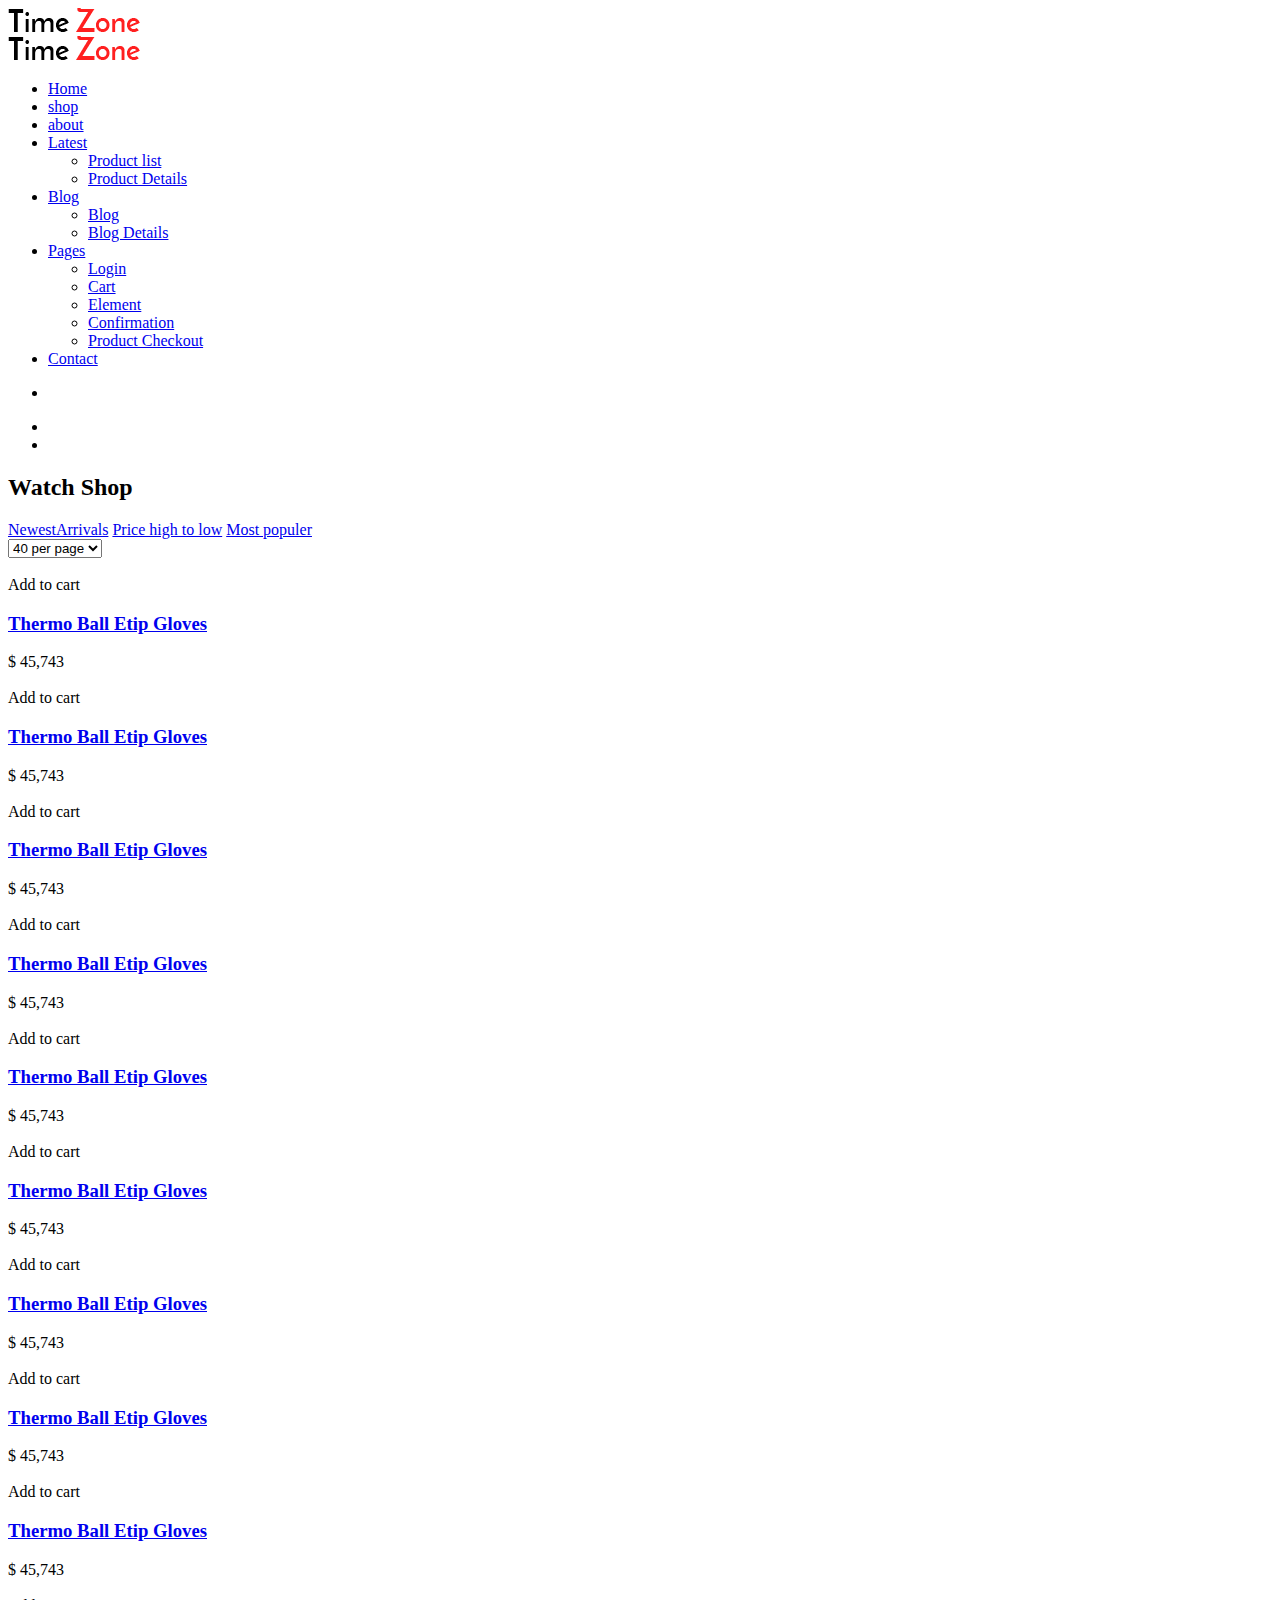
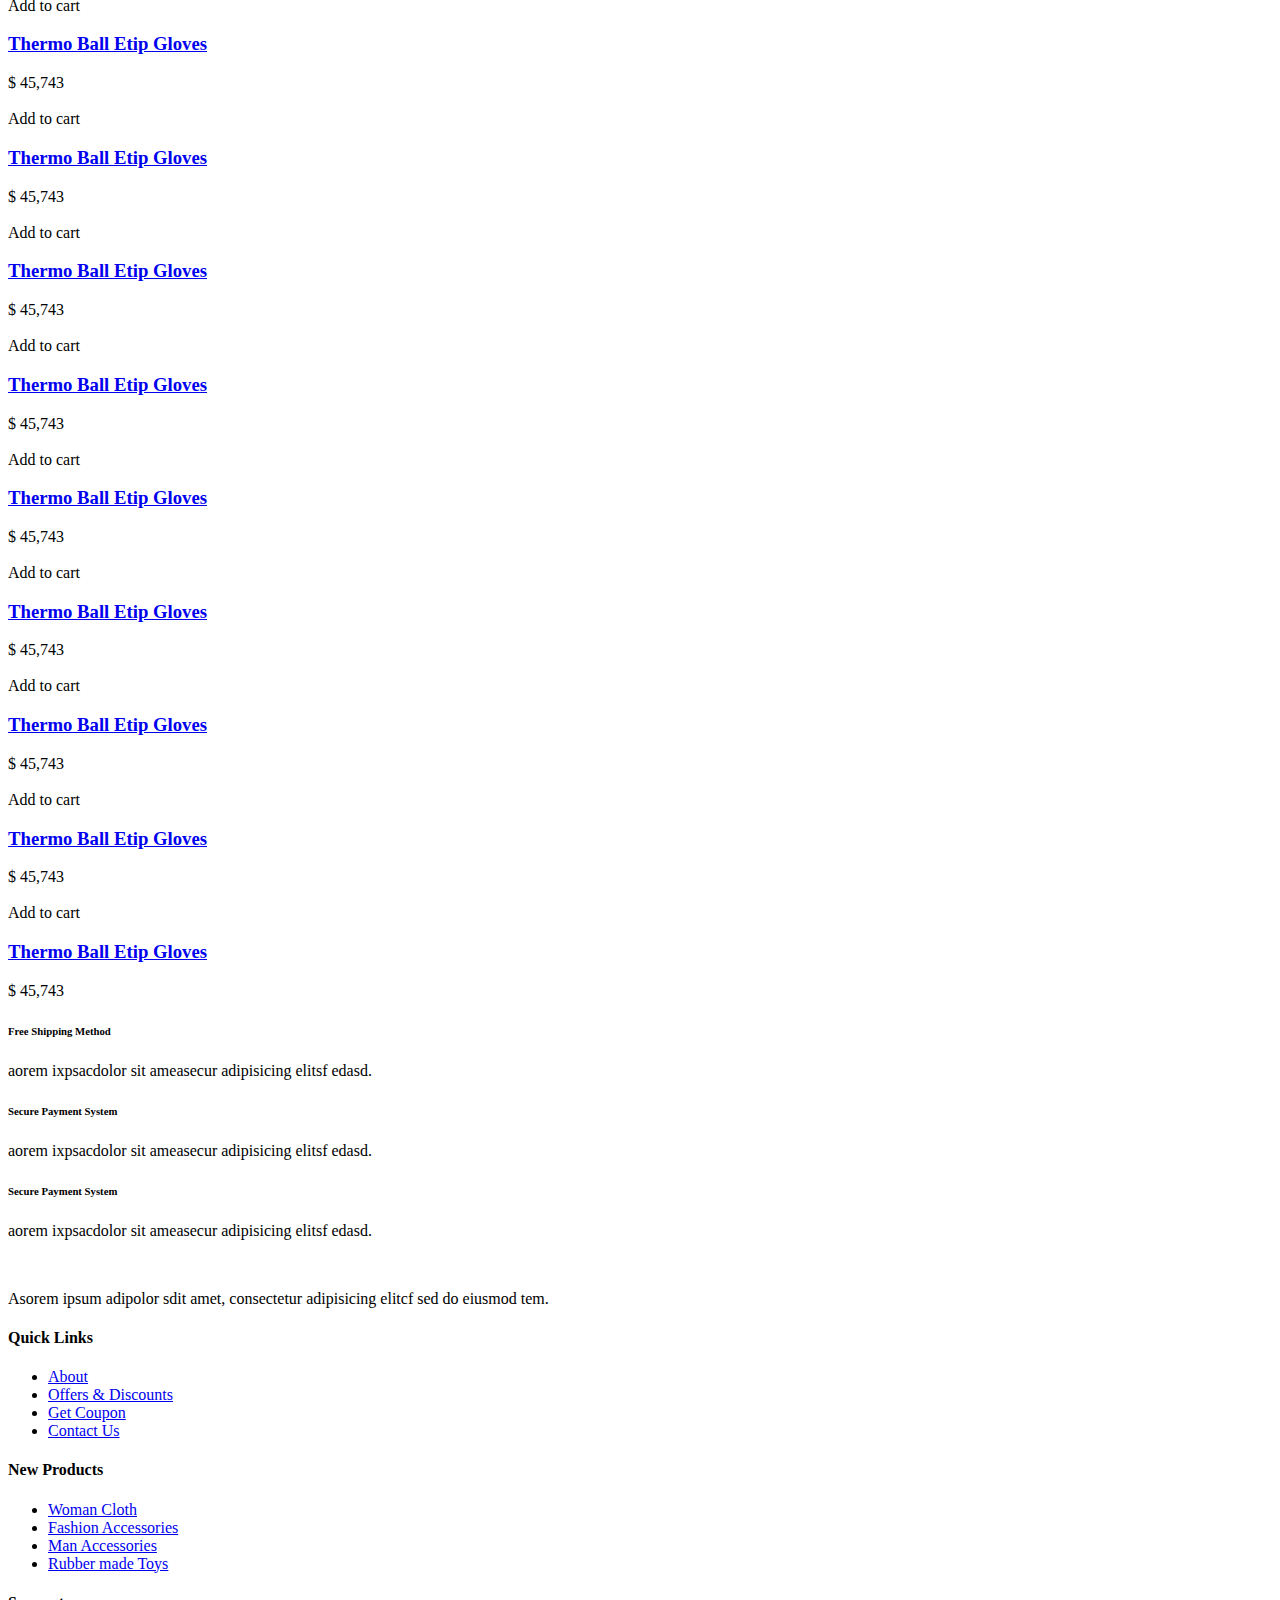
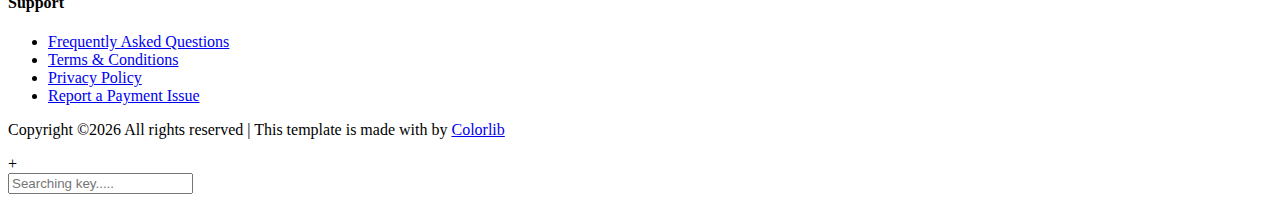
==== shop.html @ a9f3245f "Add files via upload" ====
<!doctype html>
<html class="no-js" lang="zxx">
<head>
<meta charset="utf-8">
<meta http-equiv="x-ua-compatible" content="ie=edge">
<title>Watch shop | eCommers</title>
<meta name="description" content="">
<meta name="viewport" content="width=device-width, initial-scale=1">
<link rel="manifest" href="site.webmanifest">
<link rel="shortcut icon" type="image/x-icon" href="assets/img/favicon.ico">

<link rel="stylesheet" href="assets/css/A.bootstrap.min.css+owl.carousel.min.css+flaticon.css+slicknav.css+animate.min.css+magnific-popup.css+fontawesome-all.min.css+themify-icons.css+slick.css+nice-select.css,Mcc.olC0Z_-zMD.css.pagespeed.cf.vKTkwbJ9bs.css" />
<link rel="stylesheet" href="assets/css/A.style.css.pagespeed.cf.pq55RbNP0z.css">
<script nonce="68cab239-9be2-4e13-95d0-19f0ff73ee95">(function(w,d){!function(a,e,t,r){a.zarazData=a.zarazData||{};a.zarazData.executed=[];a.zaraz={deferred:[]};a.zaraz.q=[];a.zaraz._f=function(e){return function(){var t=Array.prototype.slice.call(arguments);a.zaraz.q.push({m:e,a:t})}};for(const e of["track","set","ecommerce","debug"])a.zaraz[e]=a.zaraz._f(e);a.zaraz.init=()=>{var t=e.getElementsByTagName(r)[0],z=e.createElement(r),n=e.getElementsByTagName("title")[0];n&&(a.zarazData.t=e.getElementsByTagName("title")[0].text);a.zarazData.x=Math.random();a.zarazData.w=a.screen.width;a.zarazData.h=a.screen.height;a.zarazData.j=a.innerHeight;a.zarazData.e=a.innerWidth;a.zarazData.l=a.location.href;a.zarazData.r=e.referrer;a.zarazData.k=a.screen.colorDepth;a.zarazData.n=e.characterSet;a.zarazData.o=(new Date).getTimezoneOffset();a.zarazData.q=[];for(;a.zaraz.q.length;){const e=a.zaraz.q.shift();a.zarazData.q.push(e)}z.defer=!0;for(const e of[localStorage,sessionStorage])Object.keys(e||{}).filter((a=>a.startsWith("_zaraz_"))).forEach((t=>{try{a.zarazData["z_"+t.slice(7)]=JSON.parse(e.getItem(t))}catch{a.zarazData["z_"+t.slice(7)]=e.getItem(t)}}));z.referrerPolicy="origin";z.src="/cdn-cgi/zaraz/s.js?z="+btoa(encodeURIComponent(JSON.stringify(a.zarazData)));t.parentNode.insertBefore(z,t)};["complete","interactive"].includes(e.readyState)?zaraz.init():a.addEventListener("DOMContentLoaded",zaraz.init)}(w,d,0,"script");})(window,document);</script></head>
<body>

<div id="preloader-active">
<div class="preloader d-flex align-items-center justify-content-center">
<div class="preloader-inner position-relative">
<div class="preloader-circle"></div>
<div class="preloader-img pere-text">
<script data-pagespeed-no-defer>//<![CDATA[
(function(){for(var g="function"==typeof Object.defineProperties?Object.defineProperty:function(b,c,a){if(a.get||a.set)throw new TypeError("ES3 does not support getters and setters.");b!=Array.prototype&&b!=Object.prototype&&(b[c]=a.value)},h="undefined"!=typeof window&&window===this?this:"undefined"!=typeof global&&null!=global?global:this,k=["String","prototype","repeat"],l=0;l<k.length-1;l++){var m=k[l];m in h||(h[m]={});h=h[m]}
var n=k[k.length-1],p=h[n],q=p?p:function(b){var c;if(null==this)throw new TypeError("The 'this' value for String.prototype.repeat must not be null or undefined");c=this+"";if(0>b||1342177279<b)throw new RangeError("Invalid count value");b|=0;for(var a="";b;)if(b&1&&(a+=c),b>>>=1)c+=c;return a};q!=p&&null!=q&&g(h,n,{configurable:!0,writable:!0,value:q});var t=this;
function u(b,c){var a=b.split("."),d=t;a[0]in d||!d.execScript||d.execScript("var "+a[0]);for(var e;a.length&&(e=a.shift());)a.length||void 0===c?d[e]?d=d[e]:d=d[e]={}:d[e]=c};function v(b){var c=b.length;if(0<c){for(var a=Array(c),d=0;d<c;d++)a[d]=b[d];return a}return[]};function w(b){var c=window;if(c.addEventListener)c.addEventListener("load",b,!1);else if(c.attachEvent)c.attachEvent("onload",b);else{var a=c.onload;c.onload=function(){b.call(this);a&&a.call(this)}}};var x;function y(b,c,a,d,e){this.h=b;this.j=c;this.l=a;this.f=e;this.g={height:window.innerHeight||document.documentElement.clientHeight||document.body.clientHeight,width:window.innerWidth||document.documentElement.clientWidth||document.body.clientWidth};this.i=d;this.b={};this.a=[];this.c={}}
function z(b,c){var a,d,e=c.getAttribute("data-pagespeed-url-hash");if(a=e&&!(e in b.c))if(0>=c.offsetWidth&&0>=c.offsetHeight)a=!1;else{d=c.getBoundingClientRect();var f=document.body;a=d.top+("pageYOffset"in window?window.pageYOffset:(document.documentElement||f.parentNode||f).scrollTop);d=d.left+("pageXOffset"in window?window.pageXOffset:(document.documentElement||f.parentNode||f).scrollLeft);f=a.toString()+","+d;b.b.hasOwnProperty(f)?a=!1:(b.b[f]=!0,a=a<=b.g.height&&d<=b.g.width)}a&&(b.a.push(e),
b.c[e]=!0)}y.prototype.checkImageForCriticality=function(b){b.getBoundingClientRect&&z(this,b)};u("pagespeed.CriticalImages.checkImageForCriticality",function(b){x.checkImageForCriticality(b)});u("pagespeed.CriticalImages.checkCriticalImages",function(){A(x)});
function A(b){b.b={};for(var c=["IMG","INPUT"],a=[],d=0;d<c.length;++d)a=a.concat(v(document.getElementsByTagName(c[d])));if(a.length&&a[0].getBoundingClientRect){for(d=0;c=a[d];++d)z(b,c);a="oh="+b.l;b.f&&(a+="&n="+b.f);if(c=!!b.a.length)for(a+="&ci="+encodeURIComponent(b.a[0]),d=1;d<b.a.length;++d){var e=","+encodeURIComponent(b.a[d]);131072>=a.length+e.length&&(a+=e)}b.i&&(e="&rd="+encodeURIComponent(JSON.stringify(B())),131072>=a.length+e.length&&(a+=e),c=!0);C=a;if(c){d=b.h;b=b.j;var f;if(window.XMLHttpRequest)f=
new XMLHttpRequest;else if(window.ActiveXObject)try{f=new ActiveXObject("Msxml2.XMLHTTP")}catch(r){try{f=new ActiveXObject("Microsoft.XMLHTTP")}catch(D){}}f&&(f.open("POST",d+(-1==d.indexOf("?")?"?":"&")+"url="+encodeURIComponent(b)),f.setRequestHeader("Content-Type","application/x-www-form-urlencoded"),f.send(a))}}}
function B(){var b={},c;c=document.getElementsByTagName("IMG");if(!c.length)return{};var a=c[0];if(!("naturalWidth"in a&&"naturalHeight"in a))return{};for(var d=0;a=c[d];++d){var e=a.getAttribute("data-pagespeed-url-hash");e&&(!(e in b)&&0<a.width&&0<a.height&&0<a.naturalWidth&&0<a.naturalHeight||e in b&&a.width>=b[e].o&&a.height>=b[e].m)&&(b[e]={rw:a.width,rh:a.height,ow:a.naturalWidth,oh:a.naturalHeight})}return b}var C="";u("pagespeed.CriticalImages.getBeaconData",function(){return C});
u("pagespeed.CriticalImages.Run",function(b,c,a,d,e,f){var r=new y(b,c,a,e,f);x=r;d&&w(function(){window.setTimeout(function(){A(r)},0)})});})();

pagespeed.CriticalImages.Run('/mod_pagespeed_beacon','https://preview.colorlib.com/theme/timezone/shop.html','-ilGEe-FWC',true,false,'Fmcd8cgPKBs');
//]]></script><img src="[data-uri]" alt="" data-pagespeed-url-hash="337620665" onload="pagespeed.CriticalImages.checkImageForCriticality(this);">
</div>
</div>
</div>
</div>

<header>

<div class="header-area">
<div class="main-header header-sticky">
<div class="container-fluid">
<div class="menu-wrapper">

<div class="logo">
<a href="index.html"><img src="[data-uri]" alt="" data-pagespeed-url-hash="337620665" onload="pagespeed.CriticalImages.checkImageForCriticality(this);"></a>
</div>

<div class="main-menu d-none d-lg-block">
<nav>
<ul id="navigation">
<li><a href="index.html">Home</a></li>
<li><a href="shop.html">shop</a></li>
<li><a href="about.html">about</a></li>
<li class="hot"><a href="#">Latest</a>
<ul class="submenu">
<li><a href="shop.html"> Product list</a></li>
<li><a href="product_details.html"> Product Details</a></li>
</ul>
</li>
<li><a href="blog.html">Blog</a>
<ul class="submenu">
<li><a href="blog.html">Blog</a></li>
<li><a href="blog-details.html">Blog Details</a></li>
</ul>
</li>
<li><a href="#">Pages</a>
<ul class="submenu">
<li><a href="login.html">Login</a></li>
<li><a href="cart.html">Cart</a></li>
<li><a href="elements.html">Element</a></li>
<li><a href="confirmation.html">Confirmation</a></li>
<li><a href="checkout.html">Product Checkout</a></li>
</ul>
</li>
<li><a href="contact.html">Contact</a></li>
</ul>
</nav>
</div>

<div class="header-right">
<ul>
<li>
<div class="nav-search search-switch">
<span class="flaticon-search"></span>
</div>
</li>
<li> <a href="login.html"><span class="flaticon-user"></span></a></li>
<li><a href="cart.html"><span class="flaticon-shopping-cart"></span></a> </li>
</ul>
</div>
</div>

<div class="col-12">
<div class="mobile_menu d-block d-lg-none"></div>
</div>
</div>
</div>
</div>

</header>
<main>

<div class="slider-area ">
<div class="single-slider slider-height2 d-flex align-items-center">
<div class="container">
<div class="row">
<div class="col-xl-12">
<div class="hero-cap text-center">
<h2>Watch Shop</h2>
</div>
</div>
</div>
</div>
</div>
</div>


<section class="popular-items latest-padding">
<div class="container">
<div class="row product-btn justify-content-between mb-40">
<div class="properties__button">

<nav>
<div class="nav nav-tabs" id="nav-tab" role="tablist">
<a class="nav-item nav-link active" id="nav-home-tab" data-toggle="tab" href="#nav-home" role="tab" aria-controls="nav-home" aria-selected="true">NewestArrivals</a>
<a class="nav-item nav-link" id="nav-profile-tab" data-toggle="tab" href="#nav-profile" role="tab" aria-controls="nav-profile" aria-selected="false"> Price high to low</a>
<a class="nav-item nav-link" id="nav-contact-tab" data-toggle="tab" href="#nav-contact" role="tab" aria-controls="nav-contact" aria-selected="false"> Most populer </a>
</div>
</nav>

</div>

<div class="grid-list-view">
</div>

<div class="select-this">
<form action="#">
<div class="select-itms">
<select name="select" id="select1">
<option value="">40 per page</option>
<option value="">50 per page</option>
<option value="">60 per page</option>
<option value="">70 per page</option>
</select>
</div>
</form>
</div>
</div>

<div class="tab-content" id="nav-tabContent">

<div class="tab-pane fade show active" id="nav-home" role="tabpanel" aria-labelledby="nav-home-tab">
<div class="row">
<div class="col-xl-4 col-lg-4 col-md-6 col-sm-6">
<div class="single-popular-items mb-50 text-center">
<div class="popular-img">
<img src="assets/img/gallery/xpopular1.png.pagespeed.ic.V6f1NFO7gC.webp" alt="" data-pagespeed-url-hash="597533973" onload="pagespeed.CriticalImages.checkImageForCriticality(this);">
<div class="img-cap">
<span>Add to cart</span>
</div>
<div class="favorit-items">
<span class="flaticon-heart"></span>
</div>
</div>
<div class="popular-caption">
<h3><a href="product_details.html">Thermo Ball Etip Gloves</a></h3>
<span>$ 45,743</span>
</div>
</div>
</div>
<div class="col-xl-4 col-lg-4 col-md-6 col-sm-6">
<div class="single-popular-items mb-50 text-center">
<div class="popular-img">
<img src="assets/img/gallery/xpopular2.png.pagespeed.ic.tyRElexSbg.webp" alt="" data-pagespeed-url-hash="892033894" onload="pagespeed.CriticalImages.checkImageForCriticality(this);">
<div class="img-cap">
<span>Add to cart</span>
</div>
<div class="favorit-items">
<span class="flaticon-heart"></span>
</div>
</div>
<div class="popular-caption">
<h3><a href="product_details.html">Thermo Ball Etip Gloves</a></h3>
<span>$ 45,743</span>
</div>
</div>
</div>
<div class="col-xl-4 col-lg-4 col-md-6 col-sm-6">
<div class="single-popular-items mb-50 text-center">
<div class="popular-img">
<img src="assets/img/gallery/xpopular3.png.pagespeed.ic.hSa1p1jqty.webp" alt="" data-pagespeed-url-hash="1186533815" onload="pagespeed.CriticalImages.checkImageForCriticality(this);">
<div class="img-cap">
<span>Add to cart</span>
</div>
<div class="favorit-items">
<span class="flaticon-heart"></span>
</div>
</div>
<div class="popular-caption">
<h3><a href="product_details.html">Thermo Ball Etip Gloves</a></h3>
<span>$ 45,743</span>
</div>
</div>
</div>
<div class="col-xl-4 col-lg-4 col-md-6 col-sm-6">
<div class="single-popular-items mb-50 text-center">
<div class="popular-img">
<img src="assets/img/gallery/xpopular4.png.pagespeed.ic.-4ClcOF8fv.webp" alt="" data-pagespeed-url-hash="1481033736" onload="pagespeed.CriticalImages.checkImageForCriticality(this);">
<div class="img-cap">
<span>Add to cart</span>
</div>
<div class="favorit-items">
<span class="flaticon-heart"></span>
</div>
</div>
<div class="popular-caption">
<h3><a href="product_details.html">Thermo Ball Etip Gloves</a></h3>
<span>$ 45,743</span>
</div>
</div>
</div>
<div class="col-xl-4 col-lg-4 col-md-6 col-sm-6">
<div class="single-popular-items mb-50 text-center">
<div class="popular-img">
<img src="assets/img/gallery/xpopular5.png.pagespeed.ic.ak-jzjbDc8.webp" alt="" data-pagespeed-url-hash="1775533657" onload="pagespeed.CriticalImages.checkImageForCriticality(this);">
<div class="img-cap">
<span>Add to cart</span>
</div>
<div class="favorit-items">
<span class="flaticon-heart"></span>
</div>
</div>
<div class="popular-caption">
<h3><a href="product_details.html">Thermo Ball Etip Gloves</a></h3>
<span>$ 45,743</span>
</div>
</div>
</div>
<div class="col-xl-4 col-lg-4 col-md-6 col-sm-6">
<div class="single-popular-items mb-50 text-center">
<div class="popular-img">
<img src="assets/img/gallery/xpopular6.png.pagespeed.ic.Q3zrxHTInj.webp" alt="" data-pagespeed-url-hash="2070033578" onload="pagespeed.CriticalImages.checkImageForCriticality(this);">
<div class="img-cap">
<span>Add to cart</span>
</div>
<div class="favorit-items">
<span class="flaticon-heart"></span>
</div>
</div>
<div class="popular-caption">
<h3><a href="product_details.html">Thermo Ball Etip Gloves</a></h3>
<span>$ 45,743</span>
</div>
</div>
</div>
</div>
</div>

<div class="tab-pane fade" id="nav-profile" role="tabpanel" aria-labelledby="nav-profile-tab">
<div class="row">
<div class="col-xl-4 col-lg-4 col-md-6 col-sm-6">
<div class="single-popular-items mb-50 text-center">
<div class="popular-img">
<img src="assets/img/gallery/xpopular1.png.pagespeed.ic.V6f1NFO7gC.webp" alt="" data-pagespeed-url-hash="597533973" onload="pagespeed.CriticalImages.checkImageForCriticality(this);">
<div class="img-cap">
<span>Add to cart</span>
</div>
<div class="favorit-items">
<span class="flaticon-heart"></span>
</div>
</div>
<div class="popular-caption">
<h3><a href="product_details.html">Thermo Ball Etip Gloves</a></h3>
<span>$ 45,743</span>
</div>
</div>
</div>
<div class="col-xl-4 col-lg-4 col-md-6 col-sm-6">
<div class="single-popular-items mb-50 text-center">
<div class="popular-img">
<img src="assets/img/gallery/xpopular2.png.pagespeed.ic.tyRElexSbg.webp" alt="" data-pagespeed-url-hash="892033894" onload="pagespeed.CriticalImages.checkImageForCriticality(this);">
<div class="img-cap">
<span>Add to cart</span>
</div>
<div class="favorit-items">
<span class="flaticon-heart"></span>
</div>
</div>
<div class="popular-caption">
<h3><a href="product_details.html">Thermo Ball Etip Gloves</a></h3>
<span>$ 45,743</span>
</div>
</div>
</div>
<div class="col-xl-4 col-lg-4 col-md-6 col-sm-6">
<div class="single-popular-items mb-50 text-center">
<div class="popular-img">
<img src="assets/img/gallery/xpopular3.png.pagespeed.ic.hSa1p1jqty.webp" alt="" data-pagespeed-url-hash="1186533815" onload="pagespeed.CriticalImages.checkImageForCriticality(this);">
<div class="img-cap">
<span>Add to cart</span>
</div>
<div class="favorit-items">
<span class="flaticon-heart"></span>
</div>
</div>
<div class="popular-caption">
<h3><a href="product_details.html">Thermo Ball Etip Gloves</a></h3>
<span>$ 45,743</span>
</div>
</div>
</div>
<div class="col-xl-4 col-lg-4 col-md-6 col-sm-6">
<div class="single-popular-items mb-50 text-center">
<div class="popular-img">
<img src="assets/img/gallery/xpopular4.png.pagespeed.ic.-4ClcOF8fv.webp" alt="" data-pagespeed-url-hash="1481033736" onload="pagespeed.CriticalImages.checkImageForCriticality(this);">
<div class="img-cap">
<span>Add to cart</span>
</div>
<div class="favorit-items">
<span class="flaticon-heart"></span>
</div>
</div>
<div class="popular-caption">
<h3><a href="product_details.html">Thermo Ball Etip Gloves</a></h3>
<span>$ 45,743</span>
</div>
</div>
</div>
<div class="col-xl-4 col-lg-4 col-md-6 col-sm-6">
<div class="single-popular-items mb-50 text-center">
<div class="popular-img">
<img src="assets/img/gallery/xpopular5.png.pagespeed.ic.ak-jzjbDc8.webp" alt="" data-pagespeed-url-hash="1775533657" onload="pagespeed.CriticalImages.checkImageForCriticality(this);">
<div class="img-cap">
<span>Add to cart</span>
</div>
<div class="favorit-items">
<span class="flaticon-heart"></span>
</div>
</div>
<div class="popular-caption">
<h3><a href="product_details.html">Thermo Ball Etip Gloves</a></h3>
<span>$ 45,743</span>
</div>
</div>
</div>
<div class="col-xl-4 col-lg-4 col-md-6 col-sm-6">
<div class="single-popular-items mb-50 text-center">
<div class="popular-img">
<img src="assets/img/gallery/xpopular6.png.pagespeed.ic.Q3zrxHTInj.webp" alt="" data-pagespeed-url-hash="2070033578" onload="pagespeed.CriticalImages.checkImageForCriticality(this);">
<div class="img-cap">
<span>Add to cart</span>
</div>
<div class="favorit-items">
<span class="flaticon-heart"></span>
</div>
</div>
<div class="popular-caption">
<h3><a href="product_details.html">Thermo Ball Etip Gloves</a></h3>
<span>$ 45,743</span>
</div>
</div>
</div>
</div>
</div>

<div class="tab-pane fade" id="nav-contact" role="tabpanel" aria-labelledby="nav-contact-tab">
<div class="row">
<div class="col-xl-4 col-lg-4 col-md-6 col-sm-6">
<div class="single-popular-items mb-50 text-center">
<div class="popular-img">
<img src="assets/img/gallery/xpopular1.png.pagespeed.ic.V6f1NFO7gC.webp" alt="" data-pagespeed-url-hash="597533973" onload="pagespeed.CriticalImages.checkImageForCriticality(this);">
<div class="img-cap">
<span>Add to cart</span>
</div>
<div class="favorit-items">
<span class="flaticon-heart"></span>
</div>
</div>
<div class="popular-caption">
<h3><a href="product_details.html">Thermo Ball Etip Gloves</a></h3>
<span>$ 45,743</span>
</div>
</div>
</div>
<div class="col-xl-4 col-lg-4 col-md-6 col-sm-6">
<div class="single-popular-items mb-50 text-center">
<div class="popular-img">
<img src="assets/img/gallery/xpopular2.png.pagespeed.ic.tyRElexSbg.webp" alt="" data-pagespeed-url-hash="892033894" onload="pagespeed.CriticalImages.checkImageForCriticality(this);">
<div class="img-cap">
<span>Add to cart</span>
</div>
<div class="favorit-items">
<span class="flaticon-heart"></span>
</div>
</div>
<div class="popular-caption">
<h3><a href="product_details.html">Thermo Ball Etip Gloves</a></h3>
<span>$ 45,743</span>
</div>
</div>
</div>
<div class="col-xl-4 col-lg-4 col-md-6 col-sm-6">
<div class="single-popular-items mb-50 text-center">
<div class="popular-img">
<img src="assets/img/gallery/xpopular3.png.pagespeed.ic.hSa1p1jqty.webp" alt="" data-pagespeed-url-hash="1186533815" onload="pagespeed.CriticalImages.checkImageForCriticality(this);">
<div class="img-cap">
<span>Add to cart</span>
</div>
<div class="favorit-items">
<span class="flaticon-heart"></span>
</div>
</div>
<div class="popular-caption">
<h3><a href="product_details.html">Thermo Ball Etip Gloves</a></h3>
<span>$ 45,743</span>
</div>
</div>
</div>
<div class="col-xl-4 col-lg-4 col-md-6 col-sm-6">
<div class="single-popular-items mb-50 text-center">
<div class="popular-img">
<img src="assets/img/gallery/xpopular4.png.pagespeed.ic.-4ClcOF8fv.webp" alt="" data-pagespeed-url-hash="1481033736" onload="pagespeed.CriticalImages.checkImageForCriticality(this);">
<div class="img-cap">
<span>Add to cart</span>
</div>
<div class="favorit-items">
<span class="flaticon-heart"></span>
</div>
</div>
<div class="popular-caption">
<h3><a href="product_details.html">Thermo Ball Etip Gloves</a></h3>
<span>$ 45,743</span>
</div>
</div>
</div>
<div class="col-xl-4 col-lg-4 col-md-6 col-sm-6">
<div class="single-popular-items mb-50 text-center">
<div class="popular-img">
<img src="assets/img/gallery/xpopular5.png.pagespeed.ic.ak-jzjbDc8.webp" alt="" data-pagespeed-url-hash="1775533657" onload="pagespeed.CriticalImages.checkImageForCriticality(this);">
<div class="img-cap">
<span>Add to cart</span>
</div>
<div class="favorit-items">
<span class="flaticon-heart"></span>
</div>
</div>
<div class="popular-caption">
<h3><a href="product_details.html">Thermo Ball Etip Gloves</a></h3>
<span>$ 45,743</span>
</div>
</div>
</div>
<div class="col-xl-4 col-lg-4 col-md-6 col-sm-6">
<div class="single-popular-items mb-50 text-center">
<div class="popular-img">
<img src="assets/img/gallery/xpopular6.png.pagespeed.ic.Q3zrxHTInj.webp" alt="" data-pagespeed-url-hash="2070033578" onload="pagespeed.CriticalImages.checkImageForCriticality(this);">
<div class="img-cap">
<span>Add to cart</span>
</div>
<div class="favorit-items">
<span class="flaticon-heart"></span>
</div>
</div>
<div class="popular-caption">
<h3><a href="product_details.html">Thermo Ball Etip Gloves</a></h3>
<span>$ 45,743</span>
</div>
</div>
</div>
</div>
</div>
</div>

</div>
</section>


<div class="shop-method-area">
<div class="container">
<div class="method-wrapper">
<div class="row d-flex justify-content-between">
<div class="col-xl-4 col-lg-4 col-md-6">
<div class="single-method mb-40">
<i class="ti-package"></i>
<h6>Free Shipping Method</h6>
<p>aorem ixpsacdolor sit ameasecur adipisicing elitsf edasd.</p>
</div>
</div>
<div class="col-xl-4 col-lg-4 col-md-6">
<div class="single-method mb-40">
<i class="ti-unlock"></i>
<h6>Secure Payment System</h6>
<p>aorem ixpsacdolor sit ameasecur adipisicing elitsf edasd.</p>
</div>
</div>
<div class="col-xl-4 col-lg-4 col-md-6">
<div class="single-method mb-40">
<i class="ti-reload"></i>
<h6>Secure Payment System</h6>
<p>aorem ixpsacdolor sit ameasecur adipisicing elitsf edasd.</p>
</div>
</div>
</div>
</div>
</div>
</div>

</main>
<footer>

<div class="footer-area footer-padding">
<div class="container">
<div class="row d-flex justify-content-between">
<div class="col-xl-3 col-lg-3 col-md-5 col-sm-6">
<div class="single-footer-caption mb-50">
<div class="single-footer-caption mb-30">

<div class="footer-logo">
<a href="index.html"><img src="assets/img/logo/xlogo2_footer.png.pagespeed.ic.WC60eOreUW.webp" alt="" data-pagespeed-url-hash="1724423425" onload="pagespeed.CriticalImages.checkImageForCriticality(this);"></a>
</div>
<div class="footer-tittle">
<div class="footer-pera">
<p>Asorem ipsum adipolor sdit amet, consectetur adipisicing elitcf sed do eiusmod tem.</p>
</div>
</div>
</div>
</div>
</div>
<div class="col-xl-2 col-lg-3 col-md-3 col-sm-5">
<div class="single-footer-caption mb-50">
<div class="footer-tittle">
<h4>Quick Links</h4>
<ul>
<li><a href="#">About</a></li>
<li><a href="#"> Offers & Discounts</a></li>
<li><a href="#"> Get Coupon</a></li>
<li><a href="#"> Contact Us</a></li>
</ul>
</div>
</div>
</div>
<div class="col-xl-3 col-lg-3 col-md-4 col-sm-7">
<div class="single-footer-caption mb-50">
<div class="footer-tittle">
<h4>New Products</h4>
<ul>
<li><a href="#">Woman Cloth</a></li>
<li><a href="#">Fashion Accessories</a></li>
<li><a href="#"> Man Accessories</a></li>
<li><a href="#"> Rubber made Toys</a></li>
</ul>
</div>
</div>
</div>
<div class="col-xl-3 col-lg-3 col-md-5 col-sm-7">
<div class="single-footer-caption mb-50">
<div class="footer-tittle">
<h4>Support</h4>
<ul>
<li><a href="#">Frequently Asked Questions</a></li>
<li><a href="#">Terms & Conditions</a></li>
<li><a href="#">Privacy Policy</a></li>
<li><a href="#">Report a Payment Issue</a></li>
</ul>
</div>
</div>
</div>
</div>

<div class="row align-items-center">
<div class="col-xl-7 col-lg-8 col-md-7">
<div class="footer-copy-right">
<p>
Copyright &copy;<script>document.write(new Date().getFullYear());</script> All rights reserved | This template is made with <i class="fa fa-heart" aria-hidden="true"></i> by <a href="https://colorlib.com" target="_blank">Colorlib</a>
</p>
</div>
</div>
<div class="col-xl-5 col-lg-4 col-md-5">
<div class="footer-copy-right f-right">

<div class="footer-social">
<a href="#"><i class="fab fa-twitter"></i></a>
<a href="https://www.facebook.com/sai4ull"><i class="fab fa-facebook-f"></i></a>
<a href="#"><i class="fab fa-behance"></i></a>
<a href="#"><i class="fas fa-globe"></i></a>
</div>
</div>
</div>
</div>
</div>
</div>

</footer>

<div class="search-model-box">
<div class="h-100 d-flex align-items-center justify-content-center">
<div class="search-close-btn">+</div>
<form class="search-model-form">
<input type="text" id="search-input" placeholder="Searching key.....">
</form>
</div>
</div>



<script src="./assets/js/vendor/modernizr-3.5.0.min.js"></script>

<script src="./assets/js/vendor/jquery-1.12.4.min.js"></script>
<script src="assets/js/popper.min.js+bootstrap.min.js+jquery.slicknav.min.js.pagespeed.jc.zrnatLu9Rq.js"></script><script>eval(mod_pagespeed_8XvX1POCNb);</script>
<script>eval(mod_pagespeed_kXO2E4dy8z);</script>

<script>eval(mod_pagespeed_Sd_KFwdmO1);</script>

<script src="assets/js/owl.carousel.min.js+slick.min.js+wow.min.js+animated.headline.js.pagespeed.jc.X4gIWYMYpg.js"></script><script>eval(mod_pagespeed_N5TP4Si$Km);</script>
<script>eval(mod_pagespeed_oJKzjwmvfM);</script>

<script>eval(mod_pagespeed_jz8SqYmeJS);</script>
<script>eval(mod_pagespeed_mxAeZXiKbo);</script>
<script src="assets/js/jquery.magnific-popup.js+jquery.scrollUp.min.js+jquery.nice-select.min.js+jquery.sticky.js+contact.js+jquery.form.js.pagespeed.jc.LqcBOQ_8ho.js"></script><script>eval(mod_pagespeed_g2GAzaUxjY);</script>

<script>eval(mod_pagespeed_xuLOn2iElt);</script>
<script>eval(mod_pagespeed_N6bHp4zs7J);</script>
<script>eval(mod_pagespeed_ij5YVdXwPx);</script>

<script>eval(mod_pagespeed_aJKQ_YSEYl);</script>
<script>eval(mod_pagespeed_ZFtOrrowue);</script>
<script src="assets/js/jquery.validate.min.js+mail-script.js+jquery.ajaxchimp.min.js+plugins.js+main.js.pagespeed.jc.aoiGgW9qYP.js"></script><script>eval(mod_pagespeed_fPWP9CjyiB);</script>
<script>eval(mod_pagespeed_k3Ax3BEFUg);</script>
<script>eval(mod_pagespeed_N9KXf0fmqt);</script>

<script>eval(mod_pagespeed_K7UqwxaWUN);</script>
<script>eval(mod_pagespeed_F95M9nW0_A);</script>

<script async src="https://www.googletagmanager.com/gtag/js?id=UA-23581568-13"></script>
<script>
  window.dataLayer = window.dataLayer || [];
  function gtag(){dataLayer.push(arguments);}
  gtag('js', new Date());

  gtag('config', 'UA-23581568-13');
</script>
<script defer src="https://static.cloudflareinsights.com/beacon.min.js/v652eace1692a40cfa3763df669d7439c1639079717194" integrity="sha512-Gi7xpJR8tSkrpF7aordPZQlW2DLtzUlZcumS8dMQjwDHEnw9I7ZLyiOj/6tZStRBGtGgN6ceN6cMH8z7etPGlw==" data-cf-beacon='{"rayId":"72f748d7bdc084c5","token":"cd0b4b3a733644fc843ef0b185f98241","version":"2022.6.0","si":100}' crossorigin="anonymous"></script>
</body>
</html>
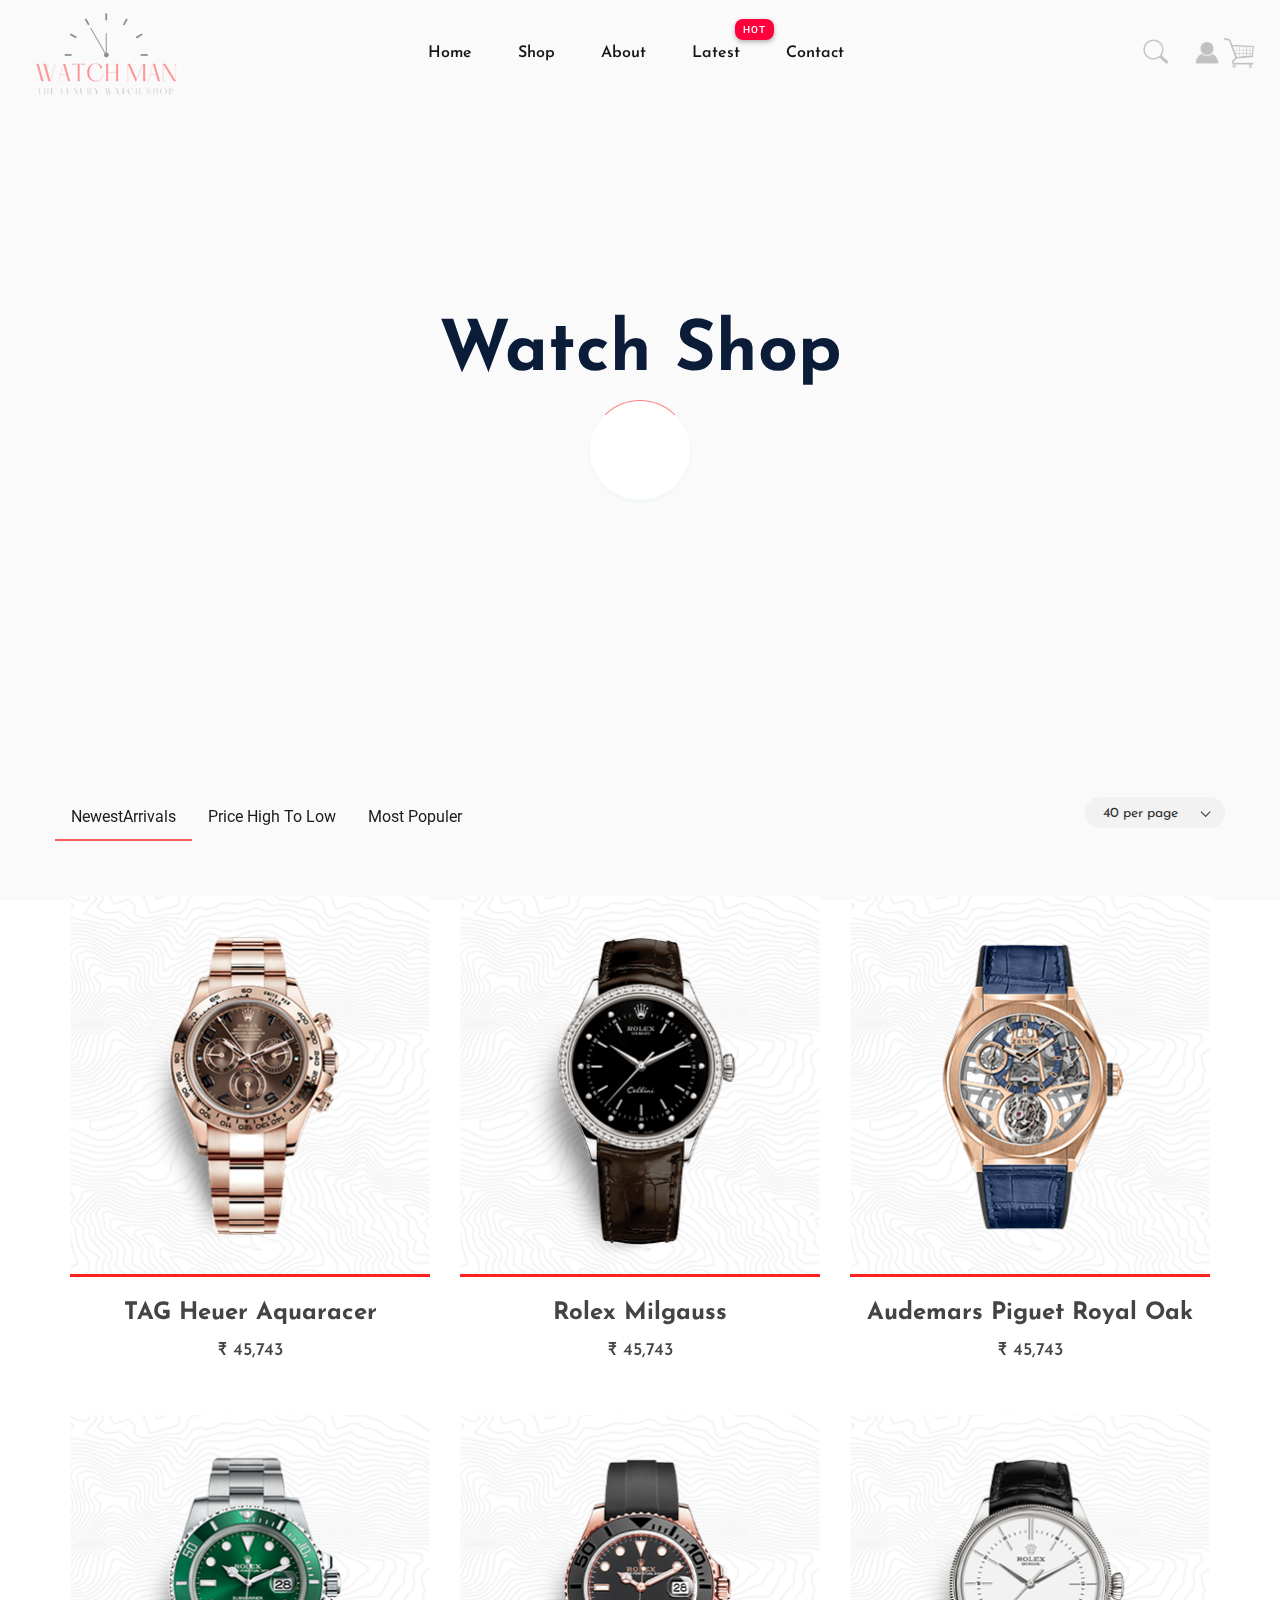
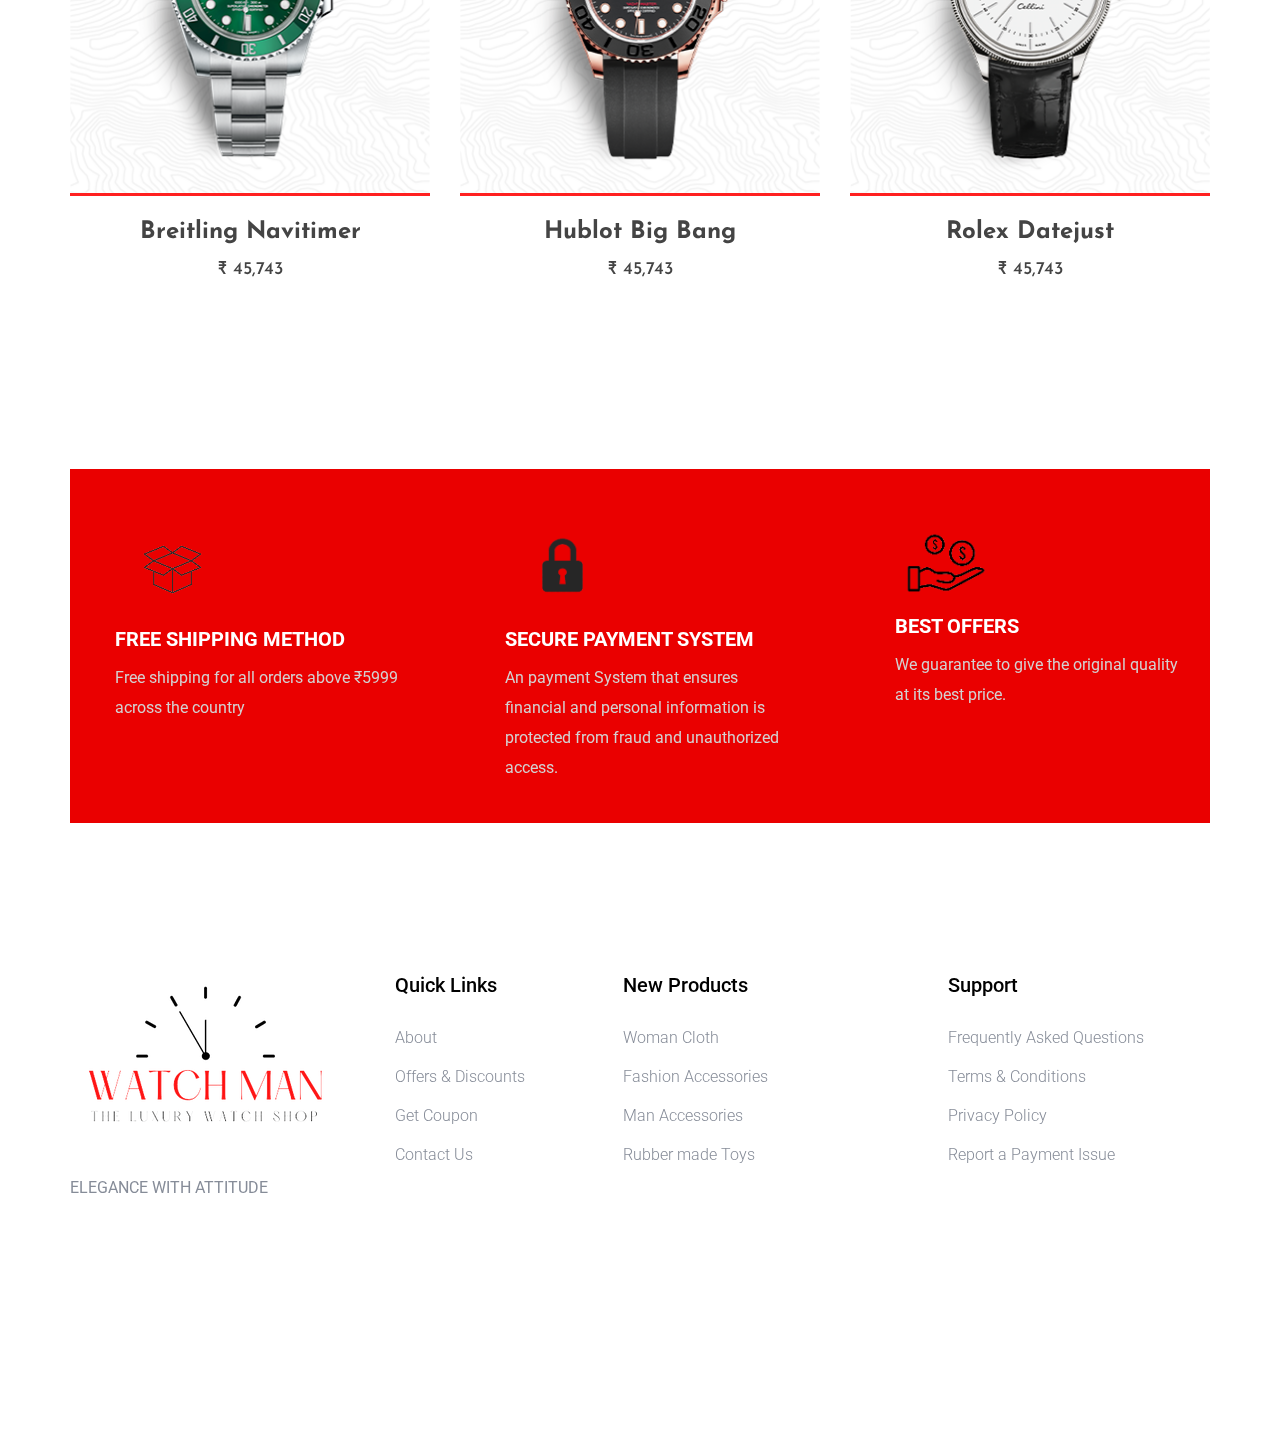
==== commit 05235425: "Add files via upload" ====
--- a/shop.html
+++ b/shop.html
@@ -1,647 +1,701 @@
 <!doctype html>
 <html class="no-js" lang="zxx">
+
 <head>
-<meta charset="utf-8">
-<meta http-equiv="x-ua-compatible" content="ie=edge">
-<title>Watch shop | eCommers</title>
-<meta name="description" content="">
-<meta name="viewport" content="width=device-width, initial-scale=1">
-<link rel="manifest" href="site.webmanifest">
-<link rel="shortcut icon" type="image/x-icon" href="assets/img/favicon.ico">
-
-<link rel="stylesheet" href="assets/css/A.bootstrap.min.css+owl.carousel.min.css+flaticon.css+slicknav.css+animate.min.css+magnific-popup.css+fontawesome-all.min.css+themify-icons.css+slick.css+nice-select.css,Mcc.olC0Z_-zMD.css.pagespeed.cf.vKTkwbJ9bs.css" />
-<link rel="stylesheet" href="assets/css/A.style.css.pagespeed.cf.pq55RbNP0z.css">
-<script nonce="68cab239-9be2-4e13-95d0-19f0ff73ee95">(function(w,d){!function(a,e,t,r){a.zarazData=a.zarazData||{};a.zarazData.executed=[];a.zaraz={deferred:[]};a.zaraz.q=[];a.zaraz._f=function(e){return function(){var t=Array.prototype.slice.call(arguments);a.zaraz.q.push({m:e,a:t})}};for(const e of["track","set","ecommerce","debug"])a.zaraz[e]=a.zaraz._f(e);a.zaraz.init=()=>{var t=e.getElementsByTagName(r)[0],z=e.createElement(r),n=e.getElementsByTagName("title")[0];n&&(a.zarazData.t=e.getElementsByTagName("title")[0].text);a.zarazData.x=Math.random();a.zarazData.w=a.screen.width;a.zarazData.h=a.screen.height;a.zarazData.j=a.innerHeight;a.zarazData.e=a.innerWidth;a.zarazData.l=a.location.href;a.zarazData.r=e.referrer;a.zarazData.k=a.screen.colorDepth;a.zarazData.n=e.characterSet;a.zarazData.o=(new Date).getTimezoneOffset();a.zarazData.q=[];for(;a.zaraz.q.length;){const e=a.zaraz.q.shift();a.zarazData.q.push(e)}z.defer=!0;for(const e of[localStorage,sessionStorage])Object.keys(e||{}).filter((a=>a.startsWith("_zaraz_"))).forEach((t=>{try{a.zarazData["z_"+t.slice(7)]=JSON.parse(e.getItem(t))}catch{a.zarazData["z_"+t.slice(7)]=e.getItem(t)}}));z.referrerPolicy="origin";z.src="/cdn-cgi/zaraz/s.js?z="+btoa(encodeURIComponent(JSON.stringify(a.zarazData)));t.parentNode.insertBefore(z,t)};["complete","interactive"].includes(e.readyState)?zaraz.init():a.addEventListener("DOMContentLoaded",zaraz.init)}(w,d,0,"script");})(window,document);</script></head>
+  <meta charset="utf-8">
+  <meta http-equiv="x-ua-compatible" content="ie=edge">
+  <title>Watch shop | eCommers</title>
+  <meta name="description" content="">
+  <meta name="viewport" content="width=device-width, initial-scale=1">
+  <link rel="manifest" href="site.webmanifest">
+  <link rel="shortcut icon" type="image/x-icon" href="favicon.ico">
+
+  <link rel="stylesheet" href="bootstrap.min.css+owl.carousel.min.css+flaticon.css+slicknav.css" />
+  <link rel="stylesheet" href="A.style.css.pagespeed.cf.pq55RbNP0z.css">
+  <script
+    nonce="68cab239-9be2-4e13-95d0-19f0ff73ee95">(function (w, d) { !function (a, e, t, r) { a.zarazData = a.zarazData || {}; a.zarazData.executed = []; a.zaraz = { deferred: [] }; a.zaraz.q = []; a.zaraz._f = function (e) { return function () { var t = Array.prototype.slice.call(arguments); a.zaraz.q.push({ m: e, a: t }) } }; for (const e of ["track", "set", "ecommerce", "debug"]) a.zaraz[e] = a.zaraz._f(e); a.zaraz.init = () => { var t = e.getElementsByTagName(r)[0], z = e.createElement(r), n = e.getElementsByTagName("title")[0]; n && (a.zarazData.t = e.getElementsByTagName("title")[0].text); a.zarazData.x = Math.random(); a.zarazData.w = a.screen.width; a.zarazData.h = a.screen.height; a.zarazData.j = a.innerHeight; a.zarazData.e = a.innerWidth; a.zarazData.l = a.location.href; a.zarazData.r = e.referrer; a.zarazData.k = a.screen.colorDepth; a.zarazData.n = e.characterSet; a.zarazData.o = (new Date).getTimezoneOffset(); a.zarazData.q = []; for (; a.zaraz.q.length;) { const e = a.zaraz.q.shift(); a.zarazData.q.push(e) } z.defer = !0; for (const e of [localStorage, sessionStorage]) Object.keys(e || {}).filter((a => a.startsWith("_zaraz_"))).forEach((t => { try { a.zarazData["z_" + t.slice(7)] = JSON.parse(e.getItem(t)) } catch { a.zarazData["z_" + t.slice(7)] = e.getItem(t) } })); z.referrerPolicy = "origin"; z.src = "/cdn-cgi/zaraz/s.js?z=" + btoa(encodeURIComponent(JSON.stringify(a.zarazData))); t.parentNode.insertBefore(z, t) };["complete", "interactive"].includes(e.readyState) ? zaraz.init() : a.addEventListener("DOMContentLoaded", zaraz.init) }(w, d, 0, "script"); })(window, document);</script>
+</head>
+
 <body>
 
-<div id="preloader-active">
-<div class="preloader d-flex align-items-center justify-content-center">
-<div class="preloader-inner position-relative">
-<div class="preloader-circle"></div>
-<div class="preloader-img pere-text">
-<script data-pagespeed-no-defer>//<![CDATA[
-(function(){for(var g="function"==typeof Object.defineProperties?Object.defineProperty:function(b,c,a){if(a.get||a.set)throw new TypeError("ES3 does not support getters and setters.");b!=Array.prototype&&b!=Object.prototype&&(b[c]=a.value)},h="undefined"!=typeof window&&window===this?this:"undefined"!=typeof global&&null!=global?global:this,k=["String","prototype","repeat"],l=0;l<k.length-1;l++){var m=k[l];m in h||(h[m]={});h=h[m]}
-var n=k[k.length-1],p=h[n],q=p?p:function(b){var c;if(null==this)throw new TypeError("The 'this' value for String.prototype.repeat must not be null or undefined");c=this+"";if(0>b||1342177279<b)throw new RangeError("Invalid count value");b|=0;for(var a="";b;)if(b&1&&(a+=c),b>>>=1)c+=c;return a};q!=p&&null!=q&&g(h,n,{configurable:!0,writable:!0,value:q});var t=this;
-function u(b,c){var a=b.split("."),d=t;a[0]in d||!d.execScript||d.execScript("var "+a[0]);for(var e;a.length&&(e=a.shift());)a.length||void 0===c?d[e]?d=d[e]:d=d[e]={}:d[e]=c};function v(b){var c=b.length;if(0<c){for(var a=Array(c),d=0;d<c;d++)a[d]=b[d];return a}return[]};function w(b){var c=window;if(c.addEventListener)c.addEventListener("load",b,!1);else if(c.attachEvent)c.attachEvent("onload",b);else{var a=c.onload;c.onload=function(){b.call(this);a&&a.call(this)}}};var x;function y(b,c,a,d,e){this.h=b;this.j=c;this.l=a;this.f=e;this.g={height:window.innerHeight||document.documentElement.clientHeight||document.body.clientHeight,width:window.innerWidth||document.documentElement.clientWidth||document.body.clientWidth};this.i=d;this.b={};this.a=[];this.c={}}
-function z(b,c){var a,d,e=c.getAttribute("data-pagespeed-url-hash");if(a=e&&!(e in b.c))if(0>=c.offsetWidth&&0>=c.offsetHeight)a=!1;else{d=c.getBoundingClientRect();var f=document.body;a=d.top+("pageYOffset"in window?window.pageYOffset:(document.documentElement||f.parentNode||f).scrollTop);d=d.left+("pageXOffset"in window?window.pageXOffset:(document.documentElement||f.parentNode||f).scrollLeft);f=a.toString()+","+d;b.b.hasOwnProperty(f)?a=!1:(b.b[f]=!0,a=a<=b.g.height&&d<=b.g.width)}a&&(b.a.push(e),
-b.c[e]=!0)}y.prototype.checkImageForCriticality=function(b){b.getBoundingClientRect&&z(this,b)};u("pagespeed.CriticalImages.checkImageForCriticality",function(b){x.checkImageForCriticality(b)});u("pagespeed.CriticalImages.checkCriticalImages",function(){A(x)});
-function A(b){b.b={};for(var c=["IMG","INPUT"],a=[],d=0;d<c.length;++d)a=a.concat(v(document.getElementsByTagName(c[d])));if(a.length&&a[0].getBoundingClientRect){for(d=0;c=a[d];++d)z(b,c);a="oh="+b.l;b.f&&(a+="&n="+b.f);if(c=!!b.a.length)for(a+="&ci="+encodeURIComponent(b.a[0]),d=1;d<b.a.length;++d){var e=","+encodeURIComponent(b.a[d]);131072>=a.length+e.length&&(a+=e)}b.i&&(e="&rd="+encodeURIComponent(JSON.stringify(B())),131072>=a.length+e.length&&(a+=e),c=!0);C=a;if(c){d=b.h;b=b.j;var f;if(window.XMLHttpRequest)f=
-new XMLHttpRequest;else if(window.ActiveXObject)try{f=new ActiveXObject("Msxml2.XMLHTTP")}catch(r){try{f=new ActiveXObject("Microsoft.XMLHTTP")}catch(D){}}f&&(f.open("POST",d+(-1==d.indexOf("?")?"?":"&")+"url="+encodeURIComponent(b)),f.setRequestHeader("Content-Type","application/x-www-form-urlencoded"),f.send(a))}}}
-function B(){var b={},c;c=document.getElementsByTagName("IMG");if(!c.length)return{};var a=c[0];if(!("naturalWidth"in a&&"naturalHeight"in a))return{};for(var d=0;a=c[d];++d){var e=a.getAttribute("data-pagespeed-url-hash");e&&(!(e in b)&&0<a.width&&0<a.height&&0<a.naturalWidth&&0<a.naturalHeight||e in b&&a.width>=b[e].o&&a.height>=b[e].m)&&(b[e]={rw:a.width,rh:a.height,ow:a.naturalWidth,oh:a.naturalHeight})}return b}var C="";u("pagespeed.CriticalImages.getBeaconData",function(){return C});
-u("pagespeed.CriticalImages.Run",function(b,c,a,d,e,f){var r=new y(b,c,a,e,f);x=r;d&&w(function(){window.setTimeout(function(){A(r)},0)})});})();
-
-pagespeed.CriticalImages.Run('/mod_pagespeed_beacon','https://preview.colorlib.com/theme/timezone/shop.html','-ilGEe-FWC',true,false,'Fmcd8cgPKBs');
-//]]></script><img src="[data-uri]" alt="" data-pagespeed-url-hash="337620665" onload="pagespeed.CriticalImages.checkImageForCriticality(this);">
-</div>
-</div>
-</div>
-</div>
-
-<header>
-
-<div class="header-area">
-<div class="main-header header-sticky">
-<div class="container-fluid">
-<div class="menu-wrapper">
-
-<div class="logo">
-<a href="index.html"><img src="[data-uri]" alt="" data-pagespeed-url-hash="337620665" onload="pagespeed.CriticalImages.checkImageForCriticality(this);"></a>
-</div>
-
-<div class="main-menu d-none d-lg-block">
-<nav>
-<ul id="navigation">
-<li><a href="index.html">Home</a></li>
-<li><a href="shop.html">shop</a></li>
-<li><a href="about.html">about</a></li>
-<li class="hot"><a href="#">Latest</a>
-<ul class="submenu">
-<li><a href="shop.html"> Product list</a></li>
-<li><a href="product_details.html"> Product Details</a></li>
-</ul>
-</li>
-<li><a href="blog.html">Blog</a>
-<ul class="submenu">
-<li><a href="blog.html">Blog</a></li>
-<li><a href="blog-details.html">Blog Details</a></li>
-</ul>
-</li>
-<li><a href="#">Pages</a>
-<ul class="submenu">
-<li><a href="login.html">Login</a></li>
-<li><a href="cart.html">Cart</a></li>
-<li><a href="elements.html">Element</a></li>
-<li><a href="confirmation.html">Confirmation</a></li>
-<li><a href="checkout.html">Product Checkout</a></li>
-</ul>
-</li>
-<li><a href="contact.html">Contact</a></li>
-</ul>
-</nav>
-</div>
-
-<div class="header-right">
-<ul>
-<li>
-<div class="nav-search search-switch">
-<span class="flaticon-search"></span>
-</div>
-</li>
-<li> <a href="login.html"><span class="flaticon-user"></span></a></li>
-<li><a href="cart.html"><span class="flaticon-shopping-cart"></span></a> </li>
-</ul>
-</div>
-</div>
-
-<div class="col-12">
-<div class="mobile_menu d-block d-lg-none"></div>
-</div>
-</div>
-</div>
-</div>
-
-</header>
-<main>
-
-<div class="slider-area ">
-<div class="single-slider slider-height2 d-flex align-items-center">
-<div class="container">
-<div class="row">
-<div class="col-xl-12">
-<div class="hero-cap text-center">
-<h2>Watch Shop</h2>
-</div>
-</div>
-</div>
-</div>
-</div>
-</div>
-
-
-<section class="popular-items latest-padding">
-<div class="container">
-<div class="row product-btn justify-content-between mb-40">
-<div class="properties__button">
-
-<nav>
-<div class="nav nav-tabs" id="nav-tab" role="tablist">
-<a class="nav-item nav-link active" id="nav-home-tab" data-toggle="tab" href="#nav-home" role="tab" aria-controls="nav-home" aria-selected="true">NewestArrivals</a>
-<a class="nav-item nav-link" id="nav-profile-tab" data-toggle="tab" href="#nav-profile" role="tab" aria-controls="nav-profile" aria-selected="false"> Price high to low</a>
-<a class="nav-item nav-link" id="nav-contact-tab" data-toggle="tab" href="#nav-contact" role="tab" aria-controls="nav-contact" aria-selected="false"> Most populer </a>
-</div>
-</nav>
-
-</div>
-
-<div class="grid-list-view">
-</div>
-
-<div class="select-this">
-<form action="#">
-<div class="select-itms">
-<select name="select" id="select1">
-<option value="">40 per page</option>
-<option value="">50 per page</option>
-<option value="">60 per page</option>
-<option value="">70 per page</option>
-</select>
-</div>
-</form>
-</div>
-</div>
-
-<div class="tab-content" id="nav-tabContent">
-
-<div class="tab-pane fade show active" id="nav-home" role="tabpanel" aria-labelledby="nav-home-tab">
-<div class="row">
-<div class="col-xl-4 col-lg-4 col-md-6 col-sm-6">
-<div class="single-popular-items mb-50 text-center">
-<div class="popular-img">
-<img src="assets/img/gallery/xpopular1.png.pagespeed.ic.V6f1NFO7gC.webp" alt="" data-pagespeed-url-hash="597533973" onload="pagespeed.CriticalImages.checkImageForCriticality(this);">
-<div class="img-cap">
-<span>Add to cart</span>
-</div>
-<div class="favorit-items">
-<span class="flaticon-heart"></span>
-</div>
-</div>
-<div class="popular-caption">
-<h3><a href="product_details.html">Thermo Ball Etip Gloves</a></h3>
-<span>$ 45,743</span>
-</div>
-</div>
-</div>
-<div class="col-xl-4 col-lg-4 col-md-6 col-sm-6">
-<div class="single-popular-items mb-50 text-center">
-<div class="popular-img">
-<img src="assets/img/gallery/xpopular2.png.pagespeed.ic.tyRElexSbg.webp" alt="" data-pagespeed-url-hash="892033894" onload="pagespeed.CriticalImages.checkImageForCriticality(this);">
-<div class="img-cap">
-<span>Add to cart</span>
-</div>
-<div class="favorit-items">
-<span class="flaticon-heart"></span>
-</div>
-</div>
-<div class="popular-caption">
-<h3><a href="product_details.html">Thermo Ball Etip Gloves</a></h3>
-<span>$ 45,743</span>
-</div>
-</div>
-</div>
-<div class="col-xl-4 col-lg-4 col-md-6 col-sm-6">
-<div class="single-popular-items mb-50 text-center">
-<div class="popular-img">
-<img src="assets/img/gallery/xpopular3.png.pagespeed.ic.hSa1p1jqty.webp" alt="" data-pagespeed-url-hash="1186533815" onload="pagespeed.CriticalImages.checkImageForCriticality(this);">
-<div class="img-cap">
-<span>Add to cart</span>
-</div>
-<div class="favorit-items">
-<span class="flaticon-heart"></span>
-</div>
-</div>
-<div class="popular-caption">
-<h3><a href="product_details.html">Thermo Ball Etip Gloves</a></h3>
-<span>$ 45,743</span>
-</div>
-</div>
-</div>
-<div class="col-xl-4 col-lg-4 col-md-6 col-sm-6">
-<div class="single-popular-items mb-50 text-center">
-<div class="popular-img">
-<img src="assets/img/gallery/xpopular4.png.pagespeed.ic.-4ClcOF8fv.webp" alt="" data-pagespeed-url-hash="1481033736" onload="pagespeed.CriticalImages.checkImageForCriticality(this);">
-<div class="img-cap">
-<span>Add to cart</span>
-</div>
-<div class="favorit-items">
-<span class="flaticon-heart"></span>
-</div>
-</div>
-<div class="popular-caption">
-<h3><a href="product_details.html">Thermo Ball Etip Gloves</a></h3>
-<span>$ 45,743</span>
-</div>
-</div>
-</div>
-<div class="col-xl-4 col-lg-4 col-md-6 col-sm-6">
-<div class="single-popular-items mb-50 text-center">
-<div class="popular-img">
-<img src="assets/img/gallery/xpopular5.png.pagespeed.ic.ak-jzjbDc8.webp" alt="" data-pagespeed-url-hash="1775533657" onload="pagespeed.CriticalImages.checkImageForCriticality(this);">
-<div class="img-cap">
-<span>Add to cart</span>
-</div>
-<div class="favorit-items">
-<span class="flaticon-heart"></span>
-</div>
-</div>
-<div class="popular-caption">
-<h3><a href="product_details.html">Thermo Ball Etip Gloves</a></h3>
-<span>$ 45,743</span>
-</div>
-</div>
-</div>
-<div class="col-xl-4 col-lg-4 col-md-6 col-sm-6">
-<div class="single-popular-items mb-50 text-center">
-<div class="popular-img">
-<img src="assets/img/gallery/xpopular6.png.pagespeed.ic.Q3zrxHTInj.webp" alt="" data-pagespeed-url-hash="2070033578" onload="pagespeed.CriticalImages.checkImageForCriticality(this);">
-<div class="img-cap">
-<span>Add to cart</span>
-</div>
-<div class="favorit-items">
-<span class="flaticon-heart"></span>
-</div>
-</div>
-<div class="popular-caption">
-<h3><a href="product_details.html">Thermo Ball Etip Gloves</a></h3>
-<span>$ 45,743</span>
-</div>
-</div>
-</div>
-</div>
-</div>
-
-<div class="tab-pane fade" id="nav-profile" role="tabpanel" aria-labelledby="nav-profile-tab">
-<div class="row">
-<div class="col-xl-4 col-lg-4 col-md-6 col-sm-6">
-<div class="single-popular-items mb-50 text-center">
-<div class="popular-img">
-<img src="assets/img/gallery/xpopular1.png.pagespeed.ic.V6f1NFO7gC.webp" alt="" data-pagespeed-url-hash="597533973" onload="pagespeed.CriticalImages.checkImageForCriticality(this);">
-<div class="img-cap">
-<span>Add to cart</span>
-</div>
-<div class="favorit-items">
-<span class="flaticon-heart"></span>
-</div>
-</div>
-<div class="popular-caption">
-<h3><a href="product_details.html">Thermo Ball Etip Gloves</a></h3>
-<span>$ 45,743</span>
-</div>
-</div>
-</div>
-<div class="col-xl-4 col-lg-4 col-md-6 col-sm-6">
-<div class="single-popular-items mb-50 text-center">
-<div class="popular-img">
-<img src="assets/img/gallery/xpopular2.png.pagespeed.ic.tyRElexSbg.webp" alt="" data-pagespeed-url-hash="892033894" onload="pagespeed.CriticalImages.checkImageForCriticality(this);">
-<div class="img-cap">
-<span>Add to cart</span>
-</div>
-<div class="favorit-items">
-<span class="flaticon-heart"></span>
-</div>
-</div>
-<div class="popular-caption">
-<h3><a href="product_details.html">Thermo Ball Etip Gloves</a></h3>
-<span>$ 45,743</span>
-</div>
-</div>
-</div>
-<div class="col-xl-4 col-lg-4 col-md-6 col-sm-6">
-<div class="single-popular-items mb-50 text-center">
-<div class="popular-img">
-<img src="assets/img/gallery/xpopular3.png.pagespeed.ic.hSa1p1jqty.webp" alt="" data-pagespeed-url-hash="1186533815" onload="pagespeed.CriticalImages.checkImageForCriticality(this);">
-<div class="img-cap">
-<span>Add to cart</span>
-</div>
-<div class="favorit-items">
-<span class="flaticon-heart"></span>
-</div>
-</div>
-<div class="popular-caption">
-<h3><a href="product_details.html">Thermo Ball Etip Gloves</a></h3>
-<span>$ 45,743</span>
-</div>
-</div>
-</div>
-<div class="col-xl-4 col-lg-4 col-md-6 col-sm-6">
-<div class="single-popular-items mb-50 text-center">
-<div class="popular-img">
-<img src="assets/img/gallery/xpopular4.png.pagespeed.ic.-4ClcOF8fv.webp" alt="" data-pagespeed-url-hash="1481033736" onload="pagespeed.CriticalImages.checkImageForCriticality(this);">
-<div class="img-cap">
-<span>Add to cart</span>
-</div>
-<div class="favorit-items">
-<span class="flaticon-heart"></span>
-</div>
-</div>
-<div class="popular-caption">
-<h3><a href="product_details.html">Thermo Ball Etip Gloves</a></h3>
-<span>$ 45,743</span>
-</div>
-</div>
-</div>
-<div class="col-xl-4 col-lg-4 col-md-6 col-sm-6">
-<div class="single-popular-items mb-50 text-center">
-<div class="popular-img">
-<img src="assets/img/gallery/xpopular5.png.pagespeed.ic.ak-jzjbDc8.webp" alt="" data-pagespeed-url-hash="1775533657" onload="pagespeed.CriticalImages.checkImageForCriticality(this);">
-<div class="img-cap">
-<span>Add to cart</span>
-</div>
-<div class="favorit-items">
-<span class="flaticon-heart"></span>
-</div>
-</div>
-<div class="popular-caption">
-<h3><a href="product_details.html">Thermo Ball Etip Gloves</a></h3>
-<span>$ 45,743</span>
-</div>
-</div>
-</div>
-<div class="col-xl-4 col-lg-4 col-md-6 col-sm-6">
-<div class="single-popular-items mb-50 text-center">
-<div class="popular-img">
-<img src="assets/img/gallery/xpopular6.png.pagespeed.ic.Q3zrxHTInj.webp" alt="" data-pagespeed-url-hash="2070033578" onload="pagespeed.CriticalImages.checkImageForCriticality(this);">
-<div class="img-cap">
-<span>Add to cart</span>
-</div>
-<div class="favorit-items">
-<span class="flaticon-heart"></span>
-</div>
-</div>
-<div class="popular-caption">
-<h3><a href="product_details.html">Thermo Ball Etip Gloves</a></h3>
-<span>$ 45,743</span>
-</div>
-</div>
-</div>
-</div>
-</div>
-
-<div class="tab-pane fade" id="nav-contact" role="tabpanel" aria-labelledby="nav-contact-tab">
-<div class="row">
-<div class="col-xl-4 col-lg-4 col-md-6 col-sm-6">
-<div class="single-popular-items mb-50 text-center">
-<div class="popular-img">
-<img src="assets/img/gallery/xpopular1.png.pagespeed.ic.V6f1NFO7gC.webp" alt="" data-pagespeed-url-hash="597533973" onload="pagespeed.CriticalImages.checkImageForCriticality(this);">
-<div class="img-cap">
-<span>Add to cart</span>
-</div>
-<div class="favorit-items">
-<span class="flaticon-heart"></span>
-</div>
-</div>
-<div class="popular-caption">
-<h3><a href="product_details.html">Thermo Ball Etip Gloves</a></h3>
-<span>$ 45,743</span>
-</div>
-</div>
-</div>
-<div class="col-xl-4 col-lg-4 col-md-6 col-sm-6">
-<div class="single-popular-items mb-50 text-center">
-<div class="popular-img">
-<img src="assets/img/gallery/xpopular2.png.pagespeed.ic.tyRElexSbg.webp" alt="" data-pagespeed-url-hash="892033894" onload="pagespeed.CriticalImages.checkImageForCriticality(this);">
-<div class="img-cap">
-<span>Add to cart</span>
-</div>
-<div class="favorit-items">
-<span class="flaticon-heart"></span>
-</div>
-</div>
-<div class="popular-caption">
-<h3><a href="product_details.html">Thermo Ball Etip Gloves</a></h3>
-<span>$ 45,743</span>
-</div>
-</div>
-</div>
-<div class="col-xl-4 col-lg-4 col-md-6 col-sm-6">
-<div class="single-popular-items mb-50 text-center">
-<div class="popular-img">
-<img src="assets/img/gallery/xpopular3.png.pagespeed.ic.hSa1p1jqty.webp" alt="" data-pagespeed-url-hash="1186533815" onload="pagespeed.CriticalImages.checkImageForCriticality(this);">
-<div class="img-cap">
-<span>Add to cart</span>
-</div>
-<div class="favorit-items">
-<span class="flaticon-heart"></span>
-</div>
-</div>
-<div class="popular-caption">
-<h3><a href="product_details.html">Thermo Ball Etip Gloves</a></h3>
-<span>$ 45,743</span>
-</div>
-</div>
-</div>
-<div class="col-xl-4 col-lg-4 col-md-6 col-sm-6">
-<div class="single-popular-items mb-50 text-center">
-<div class="popular-img">
-<img src="assets/img/gallery/xpopular4.png.pagespeed.ic.-4ClcOF8fv.webp" alt="" data-pagespeed-url-hash="1481033736" onload="pagespeed.CriticalImages.checkImageForCriticality(this);">
-<div class="img-cap">
-<span>Add to cart</span>
-</div>
-<div class="favorit-items">
-<span class="flaticon-heart"></span>
-</div>
-</div>
-<div class="popular-caption">
-<h3><a href="product_details.html">Thermo Ball Etip Gloves</a></h3>
-<span>$ 45,743</span>
-</div>
-</div>
-</div>
-<div class="col-xl-4 col-lg-4 col-md-6 col-sm-6">
-<div class="single-popular-items mb-50 text-center">
-<div class="popular-img">
-<img src="assets/img/gallery/xpopular5.png.pagespeed.ic.ak-jzjbDc8.webp" alt="" data-pagespeed-url-hash="1775533657" onload="pagespeed.CriticalImages.checkImageForCriticality(this);">
-<div class="img-cap">
-<span>Add to cart</span>
-</div>
-<div class="favorit-items">
-<span class="flaticon-heart"></span>
-</div>
-</div>
-<div class="popular-caption">
-<h3><a href="product_details.html">Thermo Ball Etip Gloves</a></h3>
-<span>$ 45,743</span>
-</div>
-</div>
-</div>
-<div class="col-xl-4 col-lg-4 col-md-6 col-sm-6">
-<div class="single-popular-items mb-50 text-center">
-<div class="popular-img">
-<img src="assets/img/gallery/xpopular6.png.pagespeed.ic.Q3zrxHTInj.webp" alt="" data-pagespeed-url-hash="2070033578" onload="pagespeed.CriticalImages.checkImageForCriticality(this);">
-<div class="img-cap">
-<span>Add to cart</span>
-</div>
-<div class="favorit-items">
-<span class="flaticon-heart"></span>
-</div>
-</div>
-<div class="popular-caption">
-<h3><a href="product_details.html">Thermo Ball Etip Gloves</a></h3>
-<span>$ 45,743</span>
-</div>
-</div>
-</div>
-</div>
-</div>
-</div>
-
-</div>
-</section>
-
-
-<div class="shop-method-area">
-<div class="container">
-<div class="method-wrapper">
-<div class="row d-flex justify-content-between">
-<div class="col-xl-4 col-lg-4 col-md-6">
-<div class="single-method mb-40">
-<i class="ti-package"></i>
-<h6>Free Shipping Method</h6>
-<p>aorem ixpsacdolor sit ameasecur adipisicing elitsf edasd.</p>
-</div>
-</div>
-<div class="col-xl-4 col-lg-4 col-md-6">
-<div class="single-method mb-40">
-<i class="ti-unlock"></i>
-<h6>Secure Payment System</h6>
-<p>aorem ixpsacdolor sit ameasecur adipisicing elitsf edasd.</p>
-</div>
-</div>
-<div class="col-xl-4 col-lg-4 col-md-6">
-<div class="single-method mb-40">
-<i class="ti-reload"></i>
-<h6>Secure Payment System</h6>
-<p>aorem ixpsacdolor sit ameasecur adipisicing elitsf edasd.</p>
-</div>
-</div>
-</div>
-</div>
-</div>
-</div>
-
-</main>
-<footer>
-
-<div class="footer-area footer-padding">
-<div class="container">
-<div class="row d-flex justify-content-between">
-<div class="col-xl-3 col-lg-3 col-md-5 col-sm-6">
-<div class="single-footer-caption mb-50">
-<div class="single-footer-caption mb-30">
-
-<div class="footer-logo">
-<a href="index.html"><img src="assets/img/logo/xlogo2_footer.png.pagespeed.ic.WC60eOreUW.webp" alt="" data-pagespeed-url-hash="1724423425" onload="pagespeed.CriticalImages.checkImageForCriticality(this);"></a>
-</div>
-<div class="footer-tittle">
-<div class="footer-pera">
-<p>Asorem ipsum adipolor sdit amet, consectetur adipisicing elitcf sed do eiusmod tem.</p>
-</div>
-</div>
-</div>
-</div>
-</div>
-<div class="col-xl-2 col-lg-3 col-md-3 col-sm-5">
-<div class="single-footer-caption mb-50">
-<div class="footer-tittle">
-<h4>Quick Links</h4>
-<ul>
-<li><a href="#">About</a></li>
-<li><a href="#"> Offers & Discounts</a></li>
-<li><a href="#"> Get Coupon</a></li>
-<li><a href="#"> Contact Us</a></li>
-</ul>
-</div>
-</div>
-</div>
-<div class="col-xl-3 col-lg-3 col-md-4 col-sm-7">
-<div class="single-footer-caption mb-50">
-<div class="footer-tittle">
-<h4>New Products</h4>
-<ul>
-<li><a href="#">Woman Cloth</a></li>
-<li><a href="#">Fashion Accessories</a></li>
-<li><a href="#"> Man Accessories</a></li>
-<li><a href="#"> Rubber made Toys</a></li>
-</ul>
-</div>
-</div>
-</div>
-<div class="col-xl-3 col-lg-3 col-md-5 col-sm-7">
-<div class="single-footer-caption mb-50">
-<div class="footer-tittle">
-<h4>Support</h4>
-<ul>
-<li><a href="#">Frequently Asked Questions</a></li>
-<li><a href="#">Terms & Conditions</a></li>
-<li><a href="#">Privacy Policy</a></li>
-<li><a href="#">Report a Payment Issue</a></li>
-</ul>
-</div>
-</div>
-</div>
-</div>
-
-<div class="row align-items-center">
-<div class="col-xl-7 col-lg-8 col-md-7">
-<div class="footer-copy-right">
-<p>
-Copyright &copy;<script>document.write(new Date().getFullYear());</script> All rights reserved | This template is made with <i class="fa fa-heart" aria-hidden="true"></i> by <a href="https://colorlib.com" target="_blank">Colorlib</a>
-</p>
-</div>
-</div>
-<div class="col-xl-5 col-lg-4 col-md-5">
-<div class="footer-copy-right f-right">
-
-<div class="footer-social">
-<a href="#"><i class="fab fa-twitter"></i></a>
-<a href="https://www.facebook.com/sai4ull"><i class="fab fa-facebook-f"></i></a>
-<a href="#"><i class="fab fa-behance"></i></a>
-<a href="#"><i class="fas fa-globe"></i></a>
-</div>
-</div>
-</div>
-</div>
-</div>
-</div>
-
-</footer>
-
-<div class="search-model-box">
-<div class="h-100 d-flex align-items-center justify-content-center">
-<div class="search-close-btn">+</div>
-<form class="search-model-form">
-<input type="text" id="search-input" placeholder="Searching key.....">
-</form>
-</div>
-</div>
-
-
-
-<script src="./assets/js/vendor/modernizr-3.5.0.min.js"></script>
-
-<script src="./assets/js/vendor/jquery-1.12.4.min.js"></script>
-<script src="assets/js/popper.min.js+bootstrap.min.js+jquery.slicknav.min.js.pagespeed.jc.zrnatLu9Rq.js"></script><script>eval(mod_pagespeed_8XvX1POCNb);</script>
-<script>eval(mod_pagespeed_kXO2E4dy8z);</script>
-
-<script>eval(mod_pagespeed_Sd_KFwdmO1);</script>
-
-<script src="assets/js/owl.carousel.min.js+slick.min.js+wow.min.js+animated.headline.js.pagespeed.jc.X4gIWYMYpg.js"></script><script>eval(mod_pagespeed_N5TP4Si$Km);</script>
-<script>eval(mod_pagespeed_oJKzjwmvfM);</script>
-
-<script>eval(mod_pagespeed_jz8SqYmeJS);</script>
-<script>eval(mod_pagespeed_mxAeZXiKbo);</script>
-<script src="assets/js/jquery.magnific-popup.js+jquery.scrollUp.min.js+jquery.nice-select.min.js+jquery.sticky.js+contact.js+jquery.form.js.pagespeed.jc.LqcBOQ_8ho.js"></script><script>eval(mod_pagespeed_g2GAzaUxjY);</script>
-
-<script>eval(mod_pagespeed_xuLOn2iElt);</script>
-<script>eval(mod_pagespeed_N6bHp4zs7J);</script>
-<script>eval(mod_pagespeed_ij5YVdXwPx);</script>
-
-<script>eval(mod_pagespeed_aJKQ_YSEYl);</script>
-<script>eval(mod_pagespeed_ZFtOrrowue);</script>
-<script src="assets/js/jquery.validate.min.js+mail-script.js+jquery.ajaxchimp.min.js+plugins.js+main.js.pagespeed.jc.aoiGgW9qYP.js"></script><script>eval(mod_pagespeed_fPWP9CjyiB);</script>
-<script>eval(mod_pagespeed_k3Ax3BEFUg);</script>
-<script>eval(mod_pagespeed_N9KXf0fmqt);</script>
-
-<script>eval(mod_pagespeed_K7UqwxaWUN);</script>
-<script>eval(mod_pagespeed_F95M9nW0_A);</script>
-
-<script async src="https://www.googletagmanager.com/gtag/js?id=UA-23581568-13"></script>
-<script>
-  window.dataLayer = window.dataLayer || [];
-  function gtag(){dataLayer.push(arguments);}
-  gtag('js', new Date());
-
-  gtag('config', 'UA-23581568-13');
-</script>
-<script defer src="https://static.cloudflareinsights.com/beacon.min.js/v652eace1692a40cfa3763df669d7439c1639079717194" integrity="sha512-Gi7xpJR8tSkrpF7aordPZQlW2DLtzUlZcumS8dMQjwDHEnw9I7ZLyiOj/6tZStRBGtGgN6ceN6cMH8z7etPGlw==" data-cf-beacon='{"rayId":"72f748d7bdc084c5","token":"cd0b4b3a733644fc843ef0b185f98241","version":"2022.6.0","si":100}' crossorigin="anonymous"></script>
+  <div id="preloader-active">
+    <div class="preloader d-flex align-items-center justify-content-center">
+      <div class="preloader-inner position-relative">
+        <div class="preloader-circle"></div>
+        <div class="preloader-img pere-text">
+          <script data-pagespeed-no-defer>//<![CDATA[
+            (function () {
+              for (var g = "function" == typeof Object.defineProperties ? Object.defineProperty : function (b, c, a) { if (a.get || a.set) throw new TypeError("ES3 does not support getters and setters."); b != Array.prototype && b != Object.prototype && (b[c] = a.value) }, h = "undefined" != typeof window && window === this ? this : "undefined" != typeof global && null != global ? global : this, k = ["String", "prototype", "repeat"], l = 0; l < k.length - 1; l++) { var m = k[l]; m in h || (h[m] = {}); h = h[m] }
+              var n = k[k.length - 1], p = h[n], q = p ? p : function (b) { var c; if (null == this) throw new TypeError("The 'this' value for String.prototype.repeat must not be null or undefined"); c = this + ""; if (0 > b || 1342177279 < b) throw new RangeError("Invalid count value"); b |= 0; for (var a = ""; b;)if (b & 1 && (a += c), b >>>= 1) c += c; return a }; q != p && null != q && g(h, n, { configurable: !0, writable: !0, value: q }); var t = this;
+              function u(b, c) { var a = b.split("."), d = t; a[0] in d || !d.execScript || d.execScript("var " + a[0]); for (var e; a.length && (e = a.shift());)a.length || void 0 === c ? d[e] ? d = d[e] : d = d[e] = {} : d[e] = c }; function v(b) { var c = b.length; if (0 < c) { for (var a = Array(c), d = 0; d < c; d++)a[d] = b[d]; return a } return [] }; function w(b) { var c = window; if (c.addEventListener) c.addEventListener("load", b, !1); else if (c.attachEvent) c.attachEvent("onload", b); else { var a = c.onload; c.onload = function () { b.call(this); a && a.call(this) } } }; var x; function y(b, c, a, d, e) { this.h = b; this.j = c; this.l = a; this.f = e; this.g = { height: window.innerHeight || document.documentElement.clientHeight || document.body.clientHeight, width: window.innerWidth || document.documentElement.clientWidth || document.body.clientWidth }; this.i = d; this.b = {}; this.a = []; this.c = {} }
+              function z(b, c) {
+                var a, d, e = c.getAttribute("data-pagespeed-url-hash"); if (a = e && !(e in b.c)) if (0 >= c.offsetWidth && 0 >= c.offsetHeight) a = !1; else { d = c.getBoundingClientRect(); var f = document.body; a = d.top + ("pageYOffset" in window ? window.pageYOffset : (document.documentElement || f.parentNode || f).scrollTop); d = d.left + ("pageXOffset" in window ? window.pageXOffset : (document.documentElement || f.parentNode || f).scrollLeft); f = a.toString() + "," + d; b.b.hasOwnProperty(f) ? a = !1 : (b.b[f] = !0, a = a <= b.g.height && d <= b.g.width) } a && (b.a.push(e),
+                  b.c[e] = !0)
+              } y.prototype.checkImageForCriticality = function (b) { b.getBoundingClientRect && z(this, b) }; u("pagespeed.CriticalImages.checkImageForCriticality", function (b) { x.checkImageForCriticality(b) }); u("pagespeed.CriticalImages.checkCriticalImages", function () { A(x) });
+              function A(b) {
+                b.b = {}; for (var c = ["IMG", "INPUT"], a = [], d = 0; d < c.length; ++d)a = a.concat(v(document.getElementsByTagName(c[d]))); if (a.length && a[0].getBoundingClientRect) {
+                  for (d = 0; c = a[d]; ++d)z(b, c); a = "oh=" + b.l; b.f && (a += "&n=" + b.f); if (c = !!b.a.length) for (a += "&ci=" + encodeURIComponent(b.a[0]), d = 1; d < b.a.length; ++d) { var e = "," + encodeURIComponent(b.a[d]); 131072 >= a.length + e.length && (a += e) } b.i && (e = "&rd=" + encodeURIComponent(JSON.stringify(B())), 131072 >= a.length + e.length && (a += e), c = !0); C = a; if (c) {
+                    d = b.h; b = b.j; var f; if (window.XMLHttpRequest) f =
+                      new XMLHttpRequest; else if (window.ActiveXObject) try { f = new ActiveXObject("Msxml2.XMLHTTP") } catch (r) { try { f = new ActiveXObject("Microsoft.XMLHTTP") } catch (D) { } } f && (f.open("POST", d + (-1 == d.indexOf("?") ? "?" : "&") + "url=" + encodeURIComponent(b)), f.setRequestHeader("Content-Type", "application/x-www-form-urlencoded"), f.send(a))
+                  }
+                }
+              }
+              function B() { var b = {}, c; c = document.getElementsByTagName("IMG"); if (!c.length) return {}; var a = c[0]; if (!("naturalWidth" in a && "naturalHeight" in a)) return {}; for (var d = 0; a = c[d]; ++d) { var e = a.getAttribute("data-pagespeed-url-hash"); e && (!(e in b) && 0 < a.width && 0 < a.height && 0 < a.naturalWidth && 0 < a.naturalHeight || e in b && a.width >= b[e].o && a.height >= b[e].m) && (b[e] = { rw: a.width, rh: a.height, ow: a.naturalWidth, oh: a.naturalHeight }) } return b } var C = ""; u("pagespeed.CriticalImages.getBeaconData", function () { return C });
+              u("pagespeed.CriticalImages.Run", function (b, c, a, d, e, f) { var r = new y(b, c, a, e, f); x = r; d && w(function () { window.setTimeout(function () { A(r) }, 0) }) });
+            })();
+
+            pagespeed.CriticalImages.Run('/mod_pagespeed_beacon', 'https://preview.colorlib.com/theme/timezone/shop.html', '-ilGEe-FWC', true, false, 'Fmcd8cgPKBs');
+//]]></script><img src="" alt="" data-pagespeed-url-hash="337620665"
+            onload="pagespeed.CriticalImages.checkImageForCriticality(this);">
+        </div>
+      </div>
+    </div>
+  </div>
+
+  <header>
+
+    <div class="header-area">
+      <div class="main-header header-sticky">
+        <div class="container-fluid">
+          <div class="menu-wrapper">
+
+            <div class="logo">
+              <a href="index.html"><img src="1.png"></a>
+            </div>
+
+            <div class="main-menu d-none d-lg-block">
+              <nav>
+                <ul id="navigation">
+                  <li><a href="index.html">Home</a></li>
+                  <li><a href="shop.html">shop</a></li>
+                  <li><a href="about.html">about</a></li>
+                  <li class="hot"><a href="#">Latest</a>
+                    <ul class="submenu">
+                      <li><a href="shop.html"> Product list</a></li>
+                      <li><a href="product_details.html"> Product Details</a></li>
+                    </ul>
+                  </li>
+
+                  <li><a href="contact.html">Contact</a></li>
+                </ul>
+              </nav>
+            </div>
+
+            <div class="header-right">
+              <ul>
+                <li>
+                  <div class="nav-search search-switch" aria-hidden="true">
+                    <span class="flaticon-search::before"></span>
+                    <span class="bi bi-search" aria-hidden="true"><img src="search.png" style="height: 2.3vw;width:2.6vw;" />
+                  </div>
+                </li>
+                <li> <a href="login.html"><img src="profile.png" style="height:2.5vw;width:2.5vw;" /></a></li>
+                <li><a href="cart.html"><img src="cart.png" style="height:2.5vw;width:2.5vw;" /></a> </li>
+              </ul>
+            </div>
+          </div>
+
+          <div class="col-12">
+            <div class="mobile_menu d-block d-lg-none"></div>
+          </div>
+        </div>
+      </div>
+    </div>
+
+  </header>
+  <main>
+
+    <div class="slider-area ">
+      <div class="single-slider slider-height2 d-flex align-items-center">
+        <div class="container">
+          <div class="row">
+            <div class="col-xl-12">
+              <div class="hero-cap text-center">
+                <h2>Watch Shop</h2>
+              </div>
+            </div>
+          </div>
+        </div>
+      </div>
+    </div>
+
+
+    <section class="popular-items latest-padding">
+      <div class="container">
+        <div class="row product-btn justify-content-between mb-40">
+          <div class="properties__button">
+
+            <nav>
+              <div class="nav nav-tabs" id="nav-tab" role="tablist">
+                <a class="nav-item nav-link active" id="nav-home-tab" data-toggle="tab" href="#nav-home" role="tab"
+                  aria-controls="nav-home" aria-selected="true">NewestArrivals</a>
+                <a class="nav-item nav-link" id="nav-profile-tab" data-toggle="tab" href="#nav-profile" role="tab"
+                  aria-controls="nav-profile" aria-selected="false"> Price high to low</a>
+                <a class="nav-item nav-link" id="nav-contact-tab" data-toggle="tab" href="#nav-contact" role="tab"
+                  aria-controls="nav-contact" aria-selected="false"> Most populer </a>
+              </div>
+            </nav>
+
+          </div>
+
+          <div class="grid-list-view">
+          </div>
+
+          <div class="select-this">
+            <form action="#">
+              <div class="select-itms">
+                <select name="select" id="select1">
+                  <option value="">40 per page</option>
+                  <option value="">50 per page</option>
+                  <option value="">60 per page</option>
+                  <option value="">70 per page</option>
+                </select>
+              </div>
+            </form>
+          </div>
+        </div>
+
+        <div class="tab-content" id="nav-tabContent">
+
+          <div class="tab-pane fade show active" id="nav-home" role="tabpanel" aria-labelledby="nav-home-tab">
+            <div class="row">
+              <div class="col-xl-4 col-lg-4 col-md-6 col-sm-6">
+                <div class="single-popular-items mb-50 text-center">
+                  <div class="popular-img">
+                    <img src="xpopular1.png.pagespeed.ic.V6f1NFO7gC.webp" alt=""
+                      data-pagespeed-url-hash="597533973"
+                      onload="pagespeed.CriticalImages.checkImageForCriticality(this);">
+                    <div class="img-cap">
+                      <span>Add to cart</span>
+                    </div>
+                    <div class="favorit-items">
+                      <span class="flaticon-heart"></span>
+                    </div>
+                  </div>
+                  <div class="popular-caption">
+                    <h3><a href="product_details.html">TAG Heuer Aquaracer</a></h3>
+                    <span>₹ 45,743</span>
+                  </div>
+                </div>
+              </div>
+              <div class="col-xl-4 col-lg-4 col-md-6 col-sm-6">
+                <div class="single-popular-items mb-50 text-center">
+                  <div class="popular-img">
+                    <img src="xpopular2.png.pagespeed.ic.tyRElexSbg.webp" alt=""
+                      data-pagespeed-url-hash="892033894"
+                      onload="pagespeed.CriticalImages.checkImageForCriticality(this);">
+                    <div class="img-cap">
+                      <span>Add to cart</span>
+                    </div>
+                    <div class="favorit-items">
+                      <span class="flaticon-heart"></span>
+                    </div>
+                  </div>
+                  <div class="popular-caption">
+                    <h3><a href="product_details.html">Rolex Milgauss </a></h3>
+                    <span>₹ 45,743</span>
+                  </div>
+                </div>
+              </div>
+              <div class="col-xl-4 col-lg-4 col-md-6 col-sm-6">
+                <div class="single-popular-items mb-50 text-center">
+                  <div class="popular-img">
+                    <img src="xpopular3.png.pagespeed.ic.hSa1p1jqty.webp" alt=""
+                      data-pagespeed-url-hash="1186533815"
+                      onload="pagespeed.CriticalImages.checkImageForCriticality(this);">
+                    <div class="img-cap">
+                      <span>Add to cart</span>
+                    </div>
+                    <div class="favorit-items">
+                      <span class="flaticon-heart"></span>
+                    </div>
+                  </div>
+                  <div class="popular-caption">
+                    <h3><a href="product_details.html">Audemars Piguet Royal Oak</a></h3>
+                    <span>₹ 45,743</span>
+                  </div>
+                </div>
+              </div>
+              <div class="col-xl-4 col-lg-4 col-md-6 col-sm-6">
+                <div class="single-popular-items mb-50 text-center">
+                  <div class="popular-img">
+                    <img src="xpopular4.png.pagespeed.ic.-4ClcOF8fv.webp" alt=""
+                      data-pagespeed-url-hash="1481033736"
+                      onload="pagespeed.CriticalImages.checkImageForCriticality(this);">
+                    <div class="img-cap">
+                      <span>Add to cart</span>
+                    </div>
+                    <div class="favorit-items">
+                      <span class="flaticon-heart"></span>
+                    </div>
+                  </div>
+                  <div class="popular-caption">
+                    <h3><a href="product_details.html">Breitling Navitimer
+                    </a></h3>
+                    <span>₹ 45,743</span>
+                  </div>
+                </div>
+              </div>
+              <div class="col-xl-4 col-lg-4 col-md-6 col-sm-6">
+                <div class="single-popular-items mb-50 text-center">
+                  <div class="popular-img">
+                    <img src="xpopular5.png.pagespeed.ic.ak-jzjbDc8.webp" alt=""
+                      data-pagespeed-url-hash="1775533657"
+                      onload="pagespeed.CriticalImages.checkImageForCriticality(this);">
+                    <div class="img-cap">
+                      <span>Add to cart</span>
+                    </div>
+                    <div class="favorit-items">
+                      <span class="flaticon-heart"></span>
+                    </div>
+                  </div>
+                  <div class="popular-caption">
+                    <h3><a href="product_details.html">Hublot Big Bang</a></h3>
+                    <span>₹ 45,743</span>
+                  </div>
+                </div>
+              </div>
+              <div class="col-xl-4 col-lg-4 col-md-6 col-sm-6">
+                <div class="single-popular-items mb-50 text-center">
+                  <div class="popular-img">
+                    <img src="xpopular6.png.pagespeed.ic.Q3zrxHTInj.webp" alt=""
+                      data-pagespeed-url-hash="2070033578"
+                      onload="pagespeed.CriticalImages.checkImageForCriticality(this);">
+                    <div class="img-cap">
+                      <span>Add to cart</span>
+                    </div>
+                    <div class="favorit-items">
+                      <span class="flaticon-heart"></span>
+                    </div>
+                  </div>
+                  <div class="popular-caption">
+                    <h3><a href="product_details.html">Rolex Datejust</a></h3>
+                    <span>₹ 45,743</span>
+                  </div>
+                </div>
+              </div>
+            </div>
+          </div>
+
+          <div class="tab-pane fade" id="nav-profile" role="tabpanel" aria-labelledby="nav-profile-tab">
+            <div class="row">
+              <div class="col-xl-4 col-lg-4 col-md-6 col-sm-6">
+                <div class="single-popular-items mb-50 text-center">
+                  <div class="popular-img">
+                    <img src="xpopular1.png.pagespeed.ic.V6f1NFO7gC.webp" alt=""
+                      data-pagespeed-url-hash="597533973"
+                      onload="pagespeed.CriticalImages.checkImageForCriticality(this);">
+                    <div class="img-cap">
+                      <span>Add to cart</span>
+                    </div>
+                    <div class="favorit-items">
+                      <span class="flaticon-heart"></span>
+                    </div>
+                  </div>
+                  <div class="popular-caption">
+                    <h3><a href="product_details.html">Omega Speedmaster</a></h3>
+                    <span>₹ 45,743</span>
+                  </div>
+                </div>
+              </div>
+              <div class="col-xl-4 col-lg-4 col-md-6 col-sm-6">
+                <div class="single-popular-items mb-50 text-center">
+                  <div class="popular-img">
+                    <img src="xpopular2.png.pagespeed.ic.tyRElexSbg.webp" alt=""
+                      data-pagespeed-url-hash="892033894"
+                      onload="pagespeed.CriticalImages.checkImageForCriticality(this);">
+                    <div class="img-cap">
+                      <span>Add to cart</span>
+                    </div>
+                    <div class="favorit-items">
+                      <span class="flaticon-heart"></span>
+                    </div>
+                  </div>
+                  <div class="popular-caption">
+                    <h3><a href="product_details.html">TAG Heuer Carrera</a></h3>
+                    <span>₹ 45,743</span>
+                  </div>
+                </div>
+              </div>
+              <div class="col-xl-4 col-lg-4 col-md-6 col-sm-6">
+                <div class="single-popular-items mb-50 text-center">
+                  <div class="popular-img">
+                    <img src="xpopular3.png.pagespeed.ic.hSa1p1jqty.webp" alt=""
+                      data-pagespeed-url-hash="1186533815"
+                      onload="pagespeed.CriticalImages.checkImageForCriticality(this);">
+                    <div class="img-cap">
+                      <span>Add to cart</span>
+                    </div>
+                    <div class="favorit-items">
+                      <span class="flaticon-heart"></span>
+                    </div>
+                  </div>
+                  <div class="popular-caption">
+                    <h3><a href="product_details.html">Omega Seamaster</a></h3>
+                    <span>₹ 45,743</span>
+                  </div>
+                </div>
+              </div>
+              <div class="col-xl-4 col-lg-4 col-md-6 col-sm-6">
+                <div class="single-popular-items mb-50 text-center">
+                  <div class="popular-img">
+                    <img src="xpopular4.png.pagespeed.ic.-4ClcOF8fv.webp" alt=""
+                      data-pagespeed-url-hash="1481033736"
+                      onload="pagespeed.CriticalImages.checkImageForCriticality(this);">
+                    <div class="img-cap">
+                      <span>Add to cart</span>
+                    </div>
+                    <div class="favorit-items">
+                      <span class="flaticon-heart"></span>
+                    </div>
+                  </div>
+                  <div class="popular-caption">
+                    <h3><a href="product_details.html">Rolex Submariner</a></h3>
+                    <span>₹ 45,743</span>
+                  </div>
+                </div>
+              </div>
+              <div class="col-xl-4 col-lg-4 col-md-6 col-sm-6">
+                <div class="single-popular-items mb-50 text-center">
+                  <div class="popular-img">
+                    <img src="xpopular5.png.pagespeed.ic.ak-jzjbDc8.webp" alt=""
+                      data-pagespeed-url-hash="1775533657"
+                      onload="pagespeed.CriticalImages.checkImageForCriticality(this);">
+                    <div class="img-cap">
+                      <span>Add to cart</span>
+                    </div>
+                    <div class="favorit-items">
+                      <span class="flaticon-heart"></span>
+                    </div>
+                  </div>
+                  <div class="popular-caption">
+                    <h3><a href="product_details.html">Audemars Piguet Royal Oak</a></h3>
+                    <span>₹ 45,743</span>
+                  </div>
+                </div>
+              </div>
+              <div class="col-xl-4 col-lg-4 col-md-6 col-sm-6">
+                <div class="single-popular-items mb-50 text-center">
+                  <div class="popular-img">
+                    <img src="xpopular6.png.pagespeed.ic.Q3zrxHTInj.webp" alt=""
+                      data-pagespeed-url-hash="2070033578"
+                      onload="pagespeed.CriticalImages.checkImageForCriticality(this);">
+                    <div class="img-cap">
+                      <span>Add to cart</span>
+                    </div>
+                    <div class="favorit-items">
+                      <span class="flaticon-heart"></span>
+                    </div>
+                  </div>
+                  <div class="popular-caption">
+                    <h3><a href="product_details.html">Omega Speedmaster  </a></h3>
+                    <span>₹ 45,743</span>
+                  </div>
+                </div>
+              </div>
+            </div>
+          </div>
+
+          <div class="tab-pane fade" id="nav-contact" role="tabpanel" aria-labelledby="nav-contact-tab">
+            <div class="row">
+              <div class="col-xl-4 col-lg-4 col-md-6 col-sm-6">
+                <div class="single-popular-items mb-50 text-center">
+                  <div class="popular-img">
+                    <img src="xpopular1.png.pagespeed.ic.V6f1NFO7gC.webp" alt=""
+                      data-pagespeed-url-hash="597533973"
+                      onload="pagespeed.CriticalImages.checkImageForCriticality(this);">
+                    <div class="img-cap">
+                      <span>Add to cart</span>
+                    </div>
+                    <div class="favorit-items">
+                      <span class="flaticon-heart"></span>
+                    </div>
+                  </div>
+                  <div class="popular-caption">
+                    <h3><a href="product_details.html">Hublot Big Bang</a></h3>
+                    <span>₹ 45,743</span>
+                  </div>
+                </div>
+              </div>
+              <div class="col-xl-4 col-lg-4 col-md-6 col-sm-6">
+                <div class="single-popular-items mb-50 text-center">
+                  <div class="popular-img">
+                    <img src="xpopular2.png.pagespeed.ic.tyRElexSbg.webp" alt=""
+                      data-pagespeed-url-hash="892033894"
+                      onload="pagespeed.CriticalImages.checkImageForCriticality(this);">
+                    <div class="img-cap">
+                      <span>Add to cart</span>
+                    </div>
+                    <div class="favorit-items">
+                      <span class="flaticon-heart"></span>
+                    </div>
+                  </div>
+                  <div class="popular-caption">
+                    <h3><a href="product_details.html">Rolex Datejust</a></h3>
+                    <span>₹ 45,743</span>
+                  </div>
+                </div>
+              </div>
+              <div class="col-xl-4 col-lg-4 col-md-6 col-sm-6">
+                <div class="single-popular-items mb-50 text-center">
+                  <div class="popular-img">
+                    <img src="xpopular3.png.pagespeed.ic.hSa1p1jqty.webp" alt=""
+                      data-pagespeed-url-hash="1186533815"
+                      onload="pagespeed.CriticalImages.checkImageForCriticality(this);">
+                    <div class="img-cap">
+                      <span>Add to cart</span>
+                    </div>
+                    <div class="favorit-items">
+                      <span class="flaticon-heart"></span>
+                    </div>
+                  </div>
+                  <div class="popular-caption">
+                    <h3><a href="product_details.html">TAG Heuer Carrera</a></h3>
+                    <span>₹ 45,743</span>
+                  </div>
+                </div>
+              </div>
+              <div class="col-xl-4 col-lg-4 col-md-6 col-sm-6">
+                <div class="single-popular-items mb-50 text-center">
+                  <div class="popular-img">
+                    <img src="xpopular4.png.pagespeed.ic.-4ClcOF8fv.webp" alt=""
+                      data-pagespeed-url-hash="1481033736"
+                      onload="pagespeed.CriticalImages.checkImageForCriticality(this);">
+                    <div class="img-cap">
+                      <span>Add to cart</span>
+                    </div>
+                    <div class="favorit-items">
+                      <span class="flaticon-heart"></span>
+                    </div>
+                  </div>
+                  <div class="popular-caption">
+                    <h3><a href="product_details.html">Rolex Submariner</a></h3>
+                    <span>₹ 45,743</span>
+                  </div>
+                </div>
+              </div>
+              <div class="col-xl-4 col-lg-4 col-md-6 col-sm-6">
+                <div class="single-popular-items mb-50 text-center">
+                  <div class="popular-img">
+                    <img src="xpopular5.png.pagespeed.ic.ak-jzjbDc8.webp" alt=""
+                      data-pagespeed-url-hash="1775533657"
+                      onload="pagespeed.CriticalImages.checkImageForCriticality(this);">
+                    <div class="img-cap">
+                      <span>Add to cart</span>
+                    </div>
+                    <div class="favorit-items">
+                      <span class="flaticon-heart"></span>
+                    </div>
+                  </div>
+                  <div class="popular-caption">
+                    <h3><a href="product_details.html">Omega Seamaster</a></h3>
+                    <span>₹ 45,743</span>
+                  </div>
+                </div>
+              </div>
+              <div class="col-xl-4 col-lg-4 col-md-6 col-sm-6">
+                <div class="single-popular-items mb-50 text-center">
+                  <div class="popular-img">
+                    <img src="xpopular6.png.pagespeed.ic.Q3zrxHTInj.webp" alt=""
+                      data-pagespeed-url-hash="2070033578"
+                      onload="pagespeed.CriticalImages.checkImageForCriticality(this);">
+                    <div class="img-cap">
+                      <span>Add to cart</span>
+                    </div>
+                    <div class="favorit-items">
+                      <span class="flaticon-heart"></span>
+                    </div>
+                  </div>
+                  <div class="popular-caption">
+                    <h3><a href="product_details.html">Rolex Milgauss
+                    </a></h3>
+                    <span>₹ 45,743</span>
+                  </div>
+                </div>
+              </div>
+            </div>
+          </div>
+        </div>
+
+      </div>
+    </section>
+
+    <div class="shop-method-area">
+      <div class="container">
+        <div class="method-wrapper">
+          <div class="row d-flex justify-content-between">
+            <div class="col-xl-4 col-lg-4 col-md-6">
+              <div class="single-method mb-40">
+                <img src="box.png" style="width:9vw;height:9vw;" />
+                <h6>FREE SHIPPING METHOD</h6>
+                <p>Free shipping for all orders above ₹5999 across the country</p>
+              </div>
+            </div>
+
+            <div class="col-xl-4 col-lg-4 col-md-6">
+              <div class="single-method mb-40">
+
+                <img src="lock.png" style="width:9vw;height:9vw;" />
+                <h6>SECURE PAYMENT SYSTEM</h6>
+                <p> An payment System that ensures financial and personal information is protected from fraud
+                  and unauthorized access.</p>
+              </div>
+            </div>
+            <div class="col-xl-4 col-lg-4 col-md-6">
+              <div class="single-method mb-40">
+                <img src="pay.png" style="width:8vw;height:8vw;" />
+                <h6>  BEST OFFERS </h6>
+                <p>We guarantee to give the original quality at its best price.</p>
+              </div>
+            </div>
+          </div>
+        </div>
+      </div>
+    </div>
+  </main>
+  <footer>
+
+    <div class="footer-area footer-padding">
+      <div class="container">
+        <div class="row d-flex justify-content-between">
+          <div class="col-xl-3 col-lg-3 col-md-5 col-sm-6">
+            <div class="single-footer-caption mb-50">
+              <div class="single-footer-caption mb-30">
+
+                <div class="footer-logo">
+                  <a href="index.html"><img src="2.png" alt=""
+                      data-pagespeed-url-hash="1724423425"
+                      onload="pagespeed.CriticalImages.checkImageForCriticality(this);"></a>
+                </div>
+                <div class="footer-tittle">
+                  <div class="footer-pera">
+                    <p>ELEGANCE WITH ATTITUDE</p>
+                  </div>
+                </div>
+              </div>
+            </div>
+          </div>
+          <div class="col-xl-2 col-lg-3 col-md-3 col-sm-5">
+            <div class="single-footer-caption mb-50">
+              <div class="footer-tittle">
+                <h4>Quick Links</h4>
+                <ul>
+                  <li><a href="#">About</a></li>
+                  <li><a href="#"> Offers & Discounts</a></li>
+                  <li><a href="#"> Get Coupon</a></li>
+                  <li><a href="#"> Contact Us</a></li>
+                </ul>
+              </div>
+            </div>
+          </div>
+          <div class="col-xl-3 col-lg-3 col-md-4 col-sm-7">
+            <div class="single-footer-caption mb-50">
+              <div class="footer-tittle">
+                <h4>New Products</h4>
+                <ul>
+                  <li><a href="#">Woman Cloth</a></li>
+                  <li><a href="#">Fashion Accessories</a></li>
+                  <li><a href="#"> Man Accessories</a></li>
+                  <li><a href="#"> Rubber made Toys</a></li>
+                </ul>
+              </div>
+            </div>
+          </div>
+          <div class="col-xl-3 col-lg-3 col-md-5 col-sm-7">
+            <div class="single-footer-caption mb-50">
+              <div class="footer-tittle">
+                <h4>Support</h4>
+                <ul>
+                  <li><a href="#">Frequently Asked Questions</a></li>
+                  <li><a href="#">Terms & Conditions</a></li>
+                  <li><a href="#">Privacy Policy</a></li>
+                  <li><a href="#">Report a Payment Issue</a></li>
+                </ul>
+              </div>
+            </div>
+          </div>
+        </div>
+
+        <div class="row align-items-center">
+          <div class="col-xl-7 col-lg-8 col-md-7">
+            <div class="footer-copy-right">
+            
+            </div>
+          </div>
+          <div class="col-xl-5 col-lg-4 col-md-5">
+            <div class="footer-copy-right f-right">
+
+              <div class="footer-social">
+                <a href="#"><i class="fab fa-twitter"></i></a>
+                <a href="https://www.facebook.com/sai4ull"><i class="fab fa-facebook-f"></i></a>
+                <a href="#"><i class="fab fa-behance"></i></a>
+                <a href="#"><i class="fas fa-globe"></i></a>
+              </div>
+            </div>
+          </div>
+        </div>
+      </div>
+    </div>
+
+  </footer>
+
+  <div class="search-model-box">
+    <div class="h-100 d-flex align-items-center justify-content-center">
+      <div class="search-close-btn">+</div>
+      <form class="search-model-form">
+        <input type="text" id="search-input" placeholder="Searching key.....">
+      </form>
+    </div>
+  </div>
+
+
+
+  <script src="modernizr-3.5.0.min.js"></script>
+
+  <script src="jquery-1.12.4.min.js"></script>
+  <script src="popper.min.js+bootstrap.min.js+jquery.slicknav.min.js"></script>
+  <script>eval(mod_pagespeed_8XvX1POCNb);</script>
+  <script>eval(mod_pagespeed_kXO2E4dy8z);</script>
+
+  <script>eval(mod_pagespeed_Sd_KFwdmO1);</script>
+
+  <script src="owl.carousel.min.js+slick.min.js+wow.min.js+animated.headline.js"></script>
+  <script>eval(mod_pagespeed_N5TP4Si₹Km);</script>
+  <script>eval(mod_pagespeed_oJKzjwmvfM);</script>
+
+  <script>eval(mod_pagespeed_jz8SqYmeJS);</script>
+  <script>eval(mod_pagespeed_mxAeZXiKbo);</script>
+  <script
+    src="jquery.magnific-popup.js+jquery.scrollUp.min.js"></script>
+  <script>eval(mod_pagespeed_g2GAzaUxjY);</script>
+
+  <script>eval(mod_pagespeed_xuLOn2iElt);</script>
+  <script>eval(mod_pagespeed_N6bHp4zs7J);</script>
+  <script>eval(mod_pagespeed_ij5YVdXwPx);</script>
+
+  <script>eval(mod_pagespeed_aJKQ_YSEYl);</script>
+  <script>eval(mod_pagespeed_ZFtOrrowue);</script>
+  <script
+    src="jquery.validate.min.js+mail-script.js+jquery.ajaxchimp.min.js"></script>
+  <script>eval(mod_pagespeed_fPWP9CjyiB);</script>
+  <script>eval(mod_pagespeed_k3Ax3BEFUg);</script>
+  <script>eval(mod_pagespeed_N9KXf0fmqt);</script>
+
+  <script>eval(mod_pagespeed_K7UqwxaWUN);</script>
+  <script>eval(mod_pagespeed_F95M9nW0_A);</script>
+
+  <script async src="jss.js"></script>
+  <script>
+    window.dataLayer = window.dataLayer || [];
+    function gtag() { dataLayer.push(arguments); }
+    gtag('js', new Date());
+
+    gtag('config', 'UA-23581568-13');
+  </script>
+  <script defer src="v652eace1692a40cfa3763df669d7439c1639079717194.js"
+    integrity="sha512-Gi7xpJR8tSkrpF7aordPZQlW2DLtzUlZcumS8dMQjwDHEnw9I7ZLyiOj/6tZStRBGtGgN6ceN6cMH8z7etPGlw=="
+    data-cf-beacon='{"rayId":"72f748d7bdc084c5","token":"cd0b4b3a733644fc843ef0b185f98241","version":"2022.6.0","si":100}'
+    crossorigin="anonymous"></script>
 </body>
+
 </html>--- a/A.style.css.pagespeed.cf.pq55RbNP0z.css
+++ b/A.style.css.pagespeed.cf.pq55RbNP0z.css
@@ -0,0 +1 @@
+@import url("https://fonts.googleapis.com/css?family=Josefin+Sans:200,300,400,500,600,700|Roboto:100,300,400,500,700&display=swap");.boxed-btn{background:#fff;color:#fff !important;display:inline-block;padding:18px 44px;font-family:"Josefin Sans",sans-serif;font-size:14px;font-weight:400;border:0;border:1px solid #ff2020;letter-spacing:3px;text-align:center;text-transform:uppercase;cursor:pointer}.boxed-btn:hover{background:#ff2020;color:#000 !important;border:1px solid #ff2020}.boxed-btn:focus{outline:none}body{font-family:"Roboto",sans-serif;font-weight:normal;font-style:normal}h1,h2,h3,h4,h5,h6{font-family:"Josefin Sans",sans-serif;color:#0b1c39;margin-top:0px;font-style:normal;font-weight:500;text-transform:normal}p{font-family:"Roboto",sans-serif;color:#777;font-size:16px;line-height:30px;margin-bottom:15px;font-weight:normal}span{font-family:"Josefin Sans",sans-serif}.img{max-width:100%;-webkit-transition:all .3s ease-out 0s;-moz-transition:all .3s ease-out 0s;-ms-transition:all .3s ease-out 0s;-o-transition:all .3s ease-out 0s;transition:all .3s ease-out 0s}.f-right{float:right}.fix{overflow:hidden}.clear{clear:both}a,.button{-webkit-transition:all .3s ease-out 0s;-moz-transition:all .3s ease-out 0s;-ms-transition:all .3s ease-out 0s;-o-transition:all .3s ease-out 0s;transition:all .3s ease-out 0s}a:focus,.button:focus{text-decoration:none;outline:none}ul{list-style:none;margin:0;padding:0}a{color:#635c5c}a:hover{color:#fff}a:focus,a:hover{text-decoration:none}a,button{color:#fff;outline:medium none}button:focus,input:focus,input:focus,textarea,textarea:focus{outline:0}input:focus::-moz-placeholder{opacity:0;-webkit-transition:.4s;-o-transition:.4s;transition:.4s}.overlay{position:relative;z-index:0}.overlay::before{position:absolute;content:"";top:0;left:0;width:100%;height:100%;z-index:-1}.section-padding{padding-top:120px;padding-bottom:120px}.owl-carousel .owl-nav div{background:rgba(255,255,255,0.8) none repeat scroll 0 0;height:40px;left:20px;line-height:40px;font-size:22px;color:#646464;opacity:1;visibility:visible;position:absolute;text-align:center;top:50%;transform:translateY(-50%);transition:all 0.3s ease 0s;width:40px}.owl-carousel .owl-nav div.owl-next{left:auto;right:-30px}.owl-carousel .owl-nav div.owl-next i{position:relative;right:0;top:1px}.owl-carousel .owl-nav div.owl-prev i{position:relative;right:1px;top:0px}.owl-carousel:hover .owl-nav div{opacity:1;visibility:visible}.owl-carousel:hover .owl-nav div:hover{color:#fff;background:#ff3500}.btn{background:#ff2020;font-family:"Josefin Sans",sans-serif;text-transform:uppercase;color:#fff;font-size:16px;font-weight:600;letter-spacing:0.03em;padding:30px 28px;border-radius:0px;display:inline-block;line-height:0;cursor:pointer;margin-bottom:0;margin:10px;cursor:pointer;transition:color 0.4s linear;position:relative;z-index:1;-moz-user-select:none;border:0;overflow:hidden;margin:0}.btn::before{content:"";position:absolute;left:0;top:0;width:100%;height:100%;background:#4a4a4b;z-index:1;transition:transform 0.5s;transition-timing-function:ease;transform-origin:0 0;transition-timing-function:cubic-bezier(0.5, 1.6, 0.4, 0.7);transform:scaleX(0);border-radius:0px}.btn:hover::before{transform:scaleX(1);color:#fff !important;z-index:-1}.btn.focus,.btn:focus{outline:0;box-shadow:none}.hero-btn{padding:25px 29px;background:#4a4a4b}.hero-btn::before{background:#ff2020}#scrollUp{background:#ff2020;height:50px;width:50px;right:31px;bottom:18px;color:#fff;font-size:20px;text-align:center;border-radius:50%;line-height:48px;border:2px solid transparent}@media (max-width: 575px){#scrollUp{right:16px}}#scrollUp:hover{color:#fff}.sticky-bar{left:0;margin:auto;position:fixed;top:0;width:100%;-webkit-box-shadow:0 10px 15px rgba(25,25,25,0.1);box-shadow:0 10px 15px rgba(25,25,25,0.1);z-index:9999;-webkit-animation:300ms ease-in-out 0s normal none 1 running fadeInDown;animation:300ms ease-in-out 0s normal none 1 running fadeInDown;-webkit-box-shadow:0 10px 15px rgba(25,25,25,0.1);background:#fff}.mt-10{margin-top:10px}.mt-30{margin-top:30px}.mt-40{margin-top:40px}.mb-5{margin-bottom:5px}.mb-20{margin-bottom:20px}.mb-30{margin-bottom:30px}.mb-40{margin-bottom:40px}.mb-50{margin-bottom:50px}.mb-70{margin-bottom:70px}.mb-100{margin-bottom:100px}.pt-70{padding-top:70px}.heartbeat{animation:heartbeat 1s infinite alternate}@-webkit-keyframes heartbeat{to{-webkit-transform:scale(1.03);transform:scale(1.03)}}@keyframes rotateme{from{-webkit-transform:rotate(0deg);transform:rotate(0deg)}to{-webkit-transform:rotate(360deg);transform:rotate(360deg)}}@-webkit-keyframes rotateme{from{-webkit-transform:rotate(0deg)}to{-webkit-transform:rotate(360deg)}}.preloader{background-color:#f7f7f7;width:100%;height:100%;position:fixed;top:0;left:0;right:0;bottom:0;z-index:999999;-webkit-transition:.6s;-o-transition:.6s;transition:.6s;margin:0 auto}.preloader .preloader-circle{width:100px;height:100px;position:relative;border-style:solid;border-width:1px;border-top-color:#ff2020;border-bottom-color:transparent;border-left-color:transparent;border-right-color:transparent;z-index:10;border-radius:50%;-webkit-box-shadow:0 1px 5px 0 rgba(35,181,185,0.15);box-shadow:0 1px 5px 0 rgba(35,181,185,0.15);background-color:#ffffff;-webkit-animation:zoom 2000ms infinite ease;animation:zoom 2000ms infinite ease;-webkit-transition:.6s;-o-transition:.6s;transition:.6s}.preloader .preloader-img{position:absolute;top:50%;z-index:200;left:0;right:0;margin:0 auto;text-align:center;display:inline-block;-webkit-transform:translateY(-50%);-ms-transform:translateY(-50%);transform:translateY(-50%);padding-top:6px;-webkit-transition:.6s;-o-transition:.6s;transition:.6s}.preloader .preloader-img img{max-width:55px}.preloader .pere-text strong{font-weight:800;color:#dca73a;text-transform:uppercase}@keyframes zoom{0%{-webkit-transform:rotate(0deg);transform:rotate(0deg);-webkit-transition:.6s;-o-transition:.6s;transition:.6s}100%{-webkit-transform:rotate(360deg);transform:rotate(360deg);-webkit-transition:.6s;-o-transition:.6s;transition:.6s}}.padding-bottom{padding-bottom:250px}@media only screen and (min-width: 1200px) and (max-width: 1600px){.padding-bottom{padding-bottom:250px}}@media only screen and (min-width: 992px) and (max-width: 1199px){.padding-bottom{padding-bottom:150px}}@media only screen and (min-width: 768px) and (max-width: 991px){.padding-bottom{padding-bottom:40px}}@media only screen and (min-width: 576px) and (max-width: 767px){.padding-bottom{padding-bottom:10px}}@media (max-width: 575px){.padding-bottom{padding-bottom:10px}}.section-padding30{padding-top:200px;padding-bottom:170px}@media only screen and (min-width: 1200px) and (max-width: 1600px){.section-padding30{padding-top:200px;padding-bottom:170px}}@media only screen and (min-width: 992px) and (max-width: 1199px){.section-padding30{padding-top:150px;padding-bottom:120px}}@media only screen and (min-width: 768px) and (max-width: 991px){.section-padding30{padding-top:100px;padding-bottom:70px}}@media only screen and (min-width: 576px) and (max-width: 767px){.section-padding30{padding-top:60px;padding-bottom:28px}}@media (max-width: 575px){.section-padding30{padding-top:60px;padding-bottom:28px}}.latest-padding{padding-top:190px;padding-bottom:135px}@media only screen and (min-width: 1200px) and (max-width: 1600px){.latest-padding{padding-top:190px;padding-bottom:135px}}@media only screen and (min-width: 992px) and (max-width: 1199px){.latest-padding{padding-top:190px;padding-bottom:135px}}@media only screen and (min-width: 768px) and (max-width: 991px){.latest-padding{padding-top:60px;padding-bottom:5px}}@media only screen and (min-width: 576px) and (max-width: 767px){.latest-padding{padding-top:60px;padding-bottom:5px}}@media (max-width: 575px){.latest-padding{padding-top:60px;padding-bottom:5px}}.footer-padding{padding-top:150px;padding-bottom:120px}@media only screen and (min-width: 1200px) and (max-width: 1600px){.footer-padding{padding-top:150px;padding-bottom:120px}}@media only screen and (min-width: 992px) and (max-width: 1199px){.footer-padding{padding-top:100px;padding-bottom:70px}}@media only screen and (min-width: 768px) and (max-width: 991px){.footer-padding{padding-top:100px;padding-bottom:70px}}@media only screen and (min-width: 576px) and (max-width: 767px){.footer-padding{padding-top:70px;padding-bottom:70px}}@media (max-width: 575px){.footer-padding{padding-top:70px;padding-bottom:70px}}input:hover,input:focus{outline:none !important}.section_padding{padding:200px 0px}@media only screen and (min-width: 992px) and (max-width: 1200px){.section_padding{padding:100px 0px}}@media only screen and (min-width: 768px) and (max-width: 991px){.section_padding{padding:70px 0px}}@media (max-width: 576px){.section_padding{padding:70px 0px}}@media only screen and (min-width: 480px) and (max-width: 767px){.section_padding{padding:70px 0px}}@media only screen and (min-width: 1200px) and (max-width: 3640px){.container{max-width:1170px}}.form-control:focus{color:#495057;background-color:#fff;border-color:#ddd;outline:0;box-shadow:none}.section_bg{background-color:#f4edf278}.header-area .main-header{padding:0px 120px}@media only screen and (min-width: 1200px) and (max-width: 1600px){.header-area .main-header{padding:0px 10px}}@media only screen and (min-width: 992px) and (max-width: 1199px){.header-area .main-header{padding:0px 10px}}@media only screen and (min-width: 768px) and (max-width: 991px){.header-area .main-header{padding:22px 0px}}@media only screen and (min-width: 576px) and (max-width: 767px){.header-area .main-header{padding:22px 0px}}@media (max-width: 575px){.header-area .main-header{padding:22px 0px}}.header-area .main-header .menu-wrapper{display:flex;align-content:center;justify-content:space-between;flex-wrap:wrap;align-items:center}.header-area .main-header .menu-wrapper .main-menu ul li{display:inline-block;position:relative;z-index:1}.header-area .main-header .menu-wrapper .main-menu ul li a{font-size:16px;font-family:"Josefin Sans",sans-serif;color:#141517;font-weight:600;padding:41px 21px;display:inline-block;text-transform:capitalize;display:block;-webkit-transition:all .3s ease-out 0s;-moz-transition:all .3s ease-out 0s;-ms-transition:all .3s ease-out 0s;-o-transition:all .3s ease-out 0s;transition:all .3s ease-out 0s}@media only screen and (min-width: 992px) and (max-width: 1199px){.header-area .main-header .menu-wrapper .main-menu ul li a{padding:41px 15px}}.header-area .main-header .menu-wrapper .main-menu ul li:hover>a{color:#ff2020}.header-area .main-header .menu-wrapper .main-menu ul li.hot{position:relative}.header-area .main-header .menu-wrapper .main-menu ul li.hot::before{position:absolute;content:"HOT";background:#ff003c;color:#fff;text-align:center;border-radius:8px;font-size:10px;top:19px;right:-13px;-webkit-transition:all .2s ease-out 0s;-moz-transition:all .2s ease-out 0s;-ms-transition:all .2s ease-out 0s;-o-transition:all .2s ease-out 0s;transition:all .2s ease-out 0s;box-shadow:0 2px 5px rgba(0,0,0,0.3);padding:3px 8px;text-transform:uppercase;letter-spacing:1px;font-weight:500}.header-area .main-header .menu-wrapper .main-menu ul li:hover>ul.submenu{visibility:visible;opacity:1;top:100%}.header-area .main-header .menu-wrapper .main-menu ul li:hover>ul.submenu::before{top:-8px}.header-area .main-header .menu-wrapper .main-menu ul ul.submenu{position:absolute;width:170px;background:#fff;left:0;top:90%;visibility:hidden;opacity:0;box-shadow:0 0 10px 3px rgba(0,0,0,0.05);padding:17px 0;border-top:3px solid #ff2020;border-radius:7px 7px 3px 3px;-webkit-transition:all .2s ease-out 0s;-moz-transition:all .2s ease-out 0s;-ms-transition:all .2s ease-out 0s;-o-transition:all .2s ease-out 0s;transition:all .2s ease-out 0s}.header-area .main-header .menu-wrapper .main-menu ul ul.submenu>li{margin-left:7px;display:block}.header-area .main-header .menu-wrapper .main-menu ul ul.submenu>li>a{padding:6px 10px !important;font-size:16px;color:#0b1c39;text-transform:capitalize}.header-area .main-header .menu-wrapper .main-menu ul ul.submenu>li>a:hover{color:#ff2020;background:none}.header-area .main-header .menu-wrapper .main-menu ul ul.submenu::before{border-style:solid;border-width:0 6px 6px 6px;border-color:transparent transparent red transparent;content:"";top:-5px;left:13%;position:absolute;transition:.3s;z-index:-1;overflow:hidden;-webkit-transition:all .3s ease-out 0s;-moz-transition:all .3s ease-out 0s;-ms-transition:all .3s ease-out 0s;-o-transition:all .3s ease-out 0s;transition:all .3s ease-out 0s}@media only screen and (min-width: 768px) and (max-width: 991px){.header-area .main-header .menu-wrapper .header-right{margin-right:82px}}@media only screen and (min-width: 576px) and (max-width: 767px){.header-area .main-header .menu-wrapper .header-right{margin-right:73px}}@media (max-width: 575px){.header-area .main-header .menu-wrapper .header-right{position:relative;bottom:-73px;z-index:3;right:5px}}.header-area .main-header .menu-wrapper .header-right ul{display:flex !important;justify-content:space-between}.header-area .main-header .menu-wrapper .header-right .nav-search{display:inline-block}.header-area .main-header .menu-wrapper .header-right span{color:#000000;font-size:16px;cursor:pointer;padding:31px 19px}.header-area .main-header .menu-wrapper .header-right span:hover{color:#ff2020}@media only screen and (min-width: 768px) and (max-width: 991px){.header-area .main-header .menu-wrapper .header-right span{padding:21px 19px}}@media (max-width: 575px){.header-area .main-header .menu-wrapper .header-right span{padding:6px 9px}}@media only screen and (min-width: 768px) and (max-width: 991px){.header-sticky.sticky-bar.sticky{padding:22px 0px}}@media (max-width: 575px){.header-sticky.sticky-bar.sticky .header-right{display:none}}.mobile_menu{position:absolute;right:0px;width:100%;z-index:99}.search-model-box{display:none;position:fixed;width:100%;height:100%;left:0;top:0;background:#000;z-index:99999}.search-model-box .search-model-form{padding:0 15px}.search-model-box .search-model-form input{width:500px;font-size:40px;border:none;border-bottom:2px solid #333;background:none;color:#999}@media only screen and (min-width: 576px) and (max-width: 767px){.search-model-box .search-model-form input{width:251px;font-size:26px}}@media (max-width: 575px){.search-model-box .search-model-form input{width:251px;font-size:26px}}.search-model-box .search-close-btn{position:absolute;width:50px;height:50px;background:#333;color:#fff;text-align:center;border-radius:50%;font-size:28px;line-height:28px;top:30px;cursor:pointer;-webkit-transform:rotate(45deg);-ms-transform:rotate(45deg);transform:rotate(45deg);display:-webkit-box;display:-ms-flexbox;display:flex;-webkit-box-align:center;-ms-flex-align:center;align-items:center;-webkit-box-pack:center;-ms-flex-pack:center;justify-content:center}.slider-height{min-height:980px;background-repeat:no-repeat;background-position:center center;background-size:cover}@media only screen and (min-width: 1200px) and (max-width: 1600px){.slider-height{min-height:750px}}@media only screen and (min-width: 992px) and (max-width: 1199px){.slider-height{min-height:500px}}@media only screen and (min-width: 768px) and (max-width: 991px){.slider-height{min-height:500px}}@media only screen and (min-width: 576px) and (max-width: 767px){.slider-height{min-height:400px}}@media (max-width: 575px){.slider-height{min-height:430px}}.slider-height2{background-image:url(../img/hero/about_hero.png);min-height:500px;background-repeat:no-repeat;background-position:center center}@media (max-width: 575px){.slider-height2{min-height:260px}}.slider-area{overflow:hidden}.slider-area .hero__img{position:relative}@media (min-width: 1200px) and (max-width: 1400px){.slider-area .hero__img{left:-104px}}@media only screen and (min-width: 992px) and (max-width: 1199px){.slider-area .hero__img img{height:500px}}@media only screen and (min-width: 768px) and (max-width: 991px){.slider-area .hero__img img{height:500px}}@media only screen and (min-width: 576px) and (max-width: 767px){.slider-area .hero__img img{height:400px}}.slider-area .hero__caption{overflow:hidden}@media (max-width: 575px){.slider-area .hero__caption{padding-top:38px;padding-left:22px}}.slider-area .hero__caption h1{text-transform:normal;font-size:96px;font-weight:700;line-height:1.2;margin-bottom:26px}@media only screen and (min-width: 992px) and (max-width: 1199px){.slider-area .hero__caption h1{font-size:60px;line-height:1.2}}@media only screen and (min-width: 768px) and (max-width: 991px){.slider-area .hero__caption h1{font-size:50px;line-height:1.2}}@media only screen and (min-width: 576px) and (max-width: 767px){.slider-area .hero__caption h1{font-size:35px;line-height:1.2;margin-bottom:26px}}@media (max-width: 575px){.slider-area .hero__caption h1{font-size:33px;line-height:1.2;margin-bottom:26px}}.slider-area .hero__caption p{font-size:17px;line-height:1.6;font-weight:400;margin-bottom:39px;color:#212025;margin-bottom:60px;padding-right:50px}@media only screen and (min-width: 576px) and (max-width: 767px){.slider-area .hero__caption p{padding-right:0px;margin-bottom:30px}}@media (max-width: 575px){.slider-area .hero__caption p{margin-bottom:30px;padding-right:0px;margin-bottom:30px}}.slider-area .hero-cap h2{font-size:70px;font-weight:700;text-transform:capitalize}@media (max-width: 575px){.slider-area .hero-cap h2{font-size:28px}}.slide-bg{background:#f0f0f2}.slider-active button.slick-next{left:auto;right:80px}.slider-active button:hover img{opacity:0}.slider-active:hover button.slick-prev{left:100px}@media only screen and (min-width: 1200px) and (max-width: 1600px){.slider-active:hover button.slick-prev{left:20px}}@media only screen and (min-width: 992px) and (max-width: 1199px){.slider-active:hover button.slick-prev{left:auto;right:10px}}.slider-active:hover button.slick-next{right:100px}@media only screen and (min-width: 1200px) and (max-width: 1600px){.slider-active:hover button.slick-next{right:20px}}.slider-active:hover button{opacity:1;visibility:visible}.slider-active button:hover{background:#002d5b}.single-new-pro .product-img{overflow:hidden;margin-bottom:30px}.single-new-pro .product-img img{width:100%;transform:scale(1);-webkit-transition:all .4s ease-out 0s;-moz-transition:all .4s ease-out 0s;-ms-transition:all .4s ease-out 0s;-o-transition:all .4s ease-out 0s;transition:all .4s ease-out 0s}.single-new-pro .product-caption h3 a{color:#444444;font-weight:700;font-size:24px;margin-bottom:12px}@media only screen and (min-width: 576px) and (max-width: 767px){.single-new-pro .product-caption h3 a{font-size:17px}}@media (max-width: 575px){.single-new-pro .product-caption h3 a{font-size:20px}}.single-new-pro .product-caption span{color:#ff2020;font-size:18px;font-weight:500;display:block}.single-new-pro:hover .product-img img{transform:scale(1.04)}.gallery-area .single-gallery{position:relative;overflow:hidden}.gallery-area .single-gallery::before{position:absolute;top:0;left:0;right:0;height:100%;width:100%;content:"";background-color:rgba(1,10,28,0.3);opacity:0;z-index:1;-webkit-transition:all .4s ease-out 0s;-moz-transition:all .4s ease-out 0s;-ms-transition:all .4s ease-out 0s;-o-transition:all .4s ease-out 0s;transition:all .4s ease-out 0s}.gallery-area .single-gallery:hover::before{opacity:1;visibility:visible}.gallery-area .single-gallery .gallery-img{transform:scale(1.06);-webkit-transition:all .4s ease-out 0s;-moz-transition:all .4s ease-out 0s;-ms-transition:all .4s ease-out 0s;-o-transition:all .4s ease-out 0s;transition:all .4s ease-out 0s}.gallery-area .single-gallery .big-img{position:relative;height:690px;background-size:cover;background-repeat:no-repeat}.gallery-area .single-gallery .small-img{position:relative;height:330px;background-size:cover;background-repeat:no-repeat}.single-gallery:hover .gallery-img{transform:scale(1)}.popular-items .single-popular-items .popular-img{overflow:hidden;border-bottom:3px solid #ff2020;margin-bottom:19px;position:relative}.popular-items .single-popular-items .popular-img img{width:100%}.popular-items .single-popular-items .popular-img .img-cap{position:absolute;bottom:-20%;width:100%;opacity:0;visibility:hidden;-webkit-transition:all .4s ease-out 0s;-moz-transition:all .4s ease-out 0s;-ms-transition:all .4s ease-out 0s;-o-transition:all .4s ease-out 0s;transition:all .4s ease-out 0s}.popular-items .single-popular-items .popular-img .img-cap span{color:#fff;background:#f81f1f;padding:20px 0;display:block;cursor:pointer}.popular-items .single-popular-items .popular-img .favorit-items{position:absolute;top:12px;right:20px;opacity:0;visibility:hidden;-webkit-transition:all .4s ease-out 0s;-moz-transition:all .4s ease-out 0s;-ms-transition:all .4s ease-out 0s;-o-transition:all .4s ease-out 0s;transition:all .4s ease-out 0s}.popular-items .single-popular-items .popular-img .favorit-items span{color:#333333;font-size:30px;cursor:pointer}.popular-items .single-popular-items .popular-caption h3 a{color:#444444;font-weight:700;font-size:24px;margin-bottom:12px}@media only screen and (min-width: 576px) and (max-width: 767px){.popular-items .single-popular-items .popular-caption h3 a{font-size:17px}}@media (max-width: 575px){.popular-items .single-popular-items .popular-caption h3 a{font-size:20px}}.popular-items .single-popular-items .popular-caption span{color:#444444;font-size:18px;font-weight:500;display:block}.popular-items .nav-tabs{margin-bottom:15px;padding-bottom:0px;position:relative;border:0;display:flex;justify-content:center}.popular-items .nav-tabs .nav-link{border:0;border-bottom:2px solid transparent}@media (max-width: 575px){.popular-items .nav-tabs .nav-link{padding:.5rem .6rem}}.popular-items .nav-tabs .nav-item{padding-bottom:10px;display:block;color:#1b1b1b;text-transform:capitalize;font-size:16px}.popular-items .nav-tabs .nav-item.show .nav-link,.popular-items .nav-tabs .nav-link.active{background:none;border-bottom:2px solid #ff5757;z-index:5;position:relative}.popular-items .nice-select{background-color:#f2f2f2;border-radius:30px;border:none;color:#333333;height:31px;line-height:31px;padding-right:47px}.popular-items .nice-select::after{border-bottom:1px solid #333333;border-right:1px solid #333333;height:7px;width:7px;margin-top:-4px;right:17px}.popular-items .nice-select .list{background-color:#fff;border-radius:0;width:100%}.single-popular-items:hover .popular-img .img-cap{bottom:0;opacity:1;visibility:visible}.single-popular-items:hover .popular-img .favorit-items{opacity:1;visibility:visible}.video-area{background-image:url(../img/gallery//sectin_bg1.png);width:100%;height:700px;background-size:cover;background-repeat:no-repeat;display:flex;align-items:center;position:relative}@media only screen and (min-width: 992px) and (max-width: 1199px){.video-area{height:400px}}@media only screen and (min-width: 768px) and (max-width: 991px){.video-area{height:400px}}@media only screen and (min-width: 576px) and (max-width: 767px){.video-area{height:320px}}@media (max-width: 575px){.video-area{height:400px}}.video-area::before{position:absolute;top:0;left:0;right:0;height:100%;width:100%;content:"";background-color:rgba(2,5,12,0.5);opacity:0;z-index:0;-webkit-transition:all .4s ease-out 0s;-moz-transition:all .4s ease-out 0s;-ms-transition:all .4s ease-out 0s;-o-transition:all .4s ease-out 0s;transition:all .4s ease-out 0s}.video-area .play-btn{position:absolute;top:50%;left:0;transform:translateY(-50%);right:0;text-align:center}.video-area .play-btn a{width:85px;height:85px;display:inline-block;line-height:85px;text-align:center;color:#fff;border-radius:50%;font-size:24px;box-shadow:0px 8px 16px 0px rgba(0,0,0,0.2);padding-left:5px;padding-top:1px;border:1px solid #fff;transform:scale(1)}.video-area .play-btn a:hover{background:#fff;color:#ff2020;border:1px solid transparent}.video-area:hover::before{opacity:1}.video-area:hover .play-btn a{transform:scale(1.1)}.thumb-content-box{position:absolute;bottom:0px;left:0px;z-index:2;width:34%}@media only screen and (min-width: 992px) and (max-width: 1199px){.thumb-content-box{width:28%}}@media only screen and (min-width: 768px) and (max-width: 991px){.thumb-content-box{width:32%}}@media only screen and (min-width: 576px) and (max-width: 767px){.thumb-content-box{width:40%}}@media (max-width: 575px){.thumb-content-box{width:60%}}.thumb-content-box .thumb-content{position:absolute;bottom:0;align-items:end;background-image:url(../img/gallery/vidoe_more.png);background-size:cover;background-repeat:no-repeat;display:flex;justify-content:space-between;padding:60px 143px 60px 80px;width:100%;line-height:1}@media only screen and (min-width: 992px) and (max-width: 1199px){.thumb-content-box .thumb-content{padding:21px 56px 25px 9px}}@media only screen and (min-width: 768px) and (max-width: 991px){.thumb-content-box .thumb-content{padding:21px 56px 25px 9px}}@media only screen and (min-width: 576px) and (max-width: 767px){.thumb-content-box .thumb-content{padding:11px 49px 14px 9px}}@media (max-width: 575px){.thumb-content-box .thumb-content{padding:11px 49px 14px 9px}}.thumb-content-box .thumb-content h3{color:#ffffff;font-weight:600;font-size:16px;margin:0;text-transform:uppercase}.thumb-content-box .thumb-content a{color:#fff;display:block;position:relative;right:-34px;font-size:30px}.watch-area .watch-details h2{color:#000;font-size:56px;font-weight:700;line-height:1;margin-bottom:40px}@media only screen and (min-width: 992px) and (max-width: 1199px){.watch-area .watch-details h2{font-size:46px}}@media only screen and (min-width: 768px) and (max-width: 991px){.watch-area .watch-details h2{font-size:33px}}@media only screen and (min-width: 576px) and (max-width: 767px){.watch-area .watch-details h2{font-size:29px}}@media (max-width: 575px){.watch-area .watch-details h2{font-size:29px}}.watch-area .watch-details P{margin-bottom:50px;font-size:17px}@media only screen and (min-width: 768px) and (max-width: 991px){.watch-area .watch-details P{font-size:16px}}.watch-area .choice-watch-img img{width:100%}.padding-130{padding-bottom:130px}@media only screen and (min-width: 992px) and (max-width: 1199px){.padding-130{padding-bottom:120px}}@media only screen and (min-width: 768px) and (max-width: 991px){.padding-130{padding-bottom:100px}}@media only screen and (min-width: 576px) and (max-width: 767px){.padding-130{padding-bottom:0px}}@media (max-width: 575px){.padding-130{padding-bottom:0px}}.shop-method-area .method-wrapper{background:#ea0000}.shop-method-area .method-wrapper .single-method{padding:43px 20px 0 45px}.shop-method-area .method-wrapper .single-method i{font-size:40px;color:#ffff;margin-bottom:25px;display:block}.shop-method-area .method-wrapper .single-method h6{color:#fff;font-size:20px;font-weight:700;line-height:1.2;margin-bottom:12px;font-family:"Roboto",sans-serif}.shop-method-area .method-wrapper .single-method p{font-size:16px;color:#d3d1d1}.section-tittle h2{color:#000;font-size:48px;font-weight:700;line-height:1}@media only screen and (min-width: 768px) and (max-width: 991px){.section-tittle h2{font-size:37px}}@media (max-width: 575px){.section-tittle h2{font-size:33px}}.footer-area .footer-logo{margin-bottom:40px}.footer-area .footer-pera p{color:#868c98;font-size:16px;margin-bottom:50px;line-height:1.8}.footer-area .footer-tittle h4{color:#000;font-size:20px;margin-bottom:29px;font-weight:500;text-transform:capitalize;font-family:"Roboto",sans-serif}.footer-area .footer-tittle ul li{color:#012f5f;margin-bottom:15px}.footer-area .footer-tittle ul li a{color:#868c98;font-weight:300}.footer-area .footer-tittle ul li a:hover{color:#ff2020;padding-left:5px}.footer-copy-right{padding-top:50px}@media only screen and (min-width: 768px) and (max-width: 991px){.footer-copy-right{padding-top:0px;float:left}}@media only screen and (min-width: 576px) and (max-width: 767px){.footer-copy-right{padding-top:0px;float:left}}@media (max-width: 575px){.footer-copy-right{padding-top:0px;float:left}}.footer-copy-right p{color:#888888;font-weight:300;font-size:16px;line-height:2;margin-bottom:20px}.footer-copy-right p i{color:#ff2020}.footer-copy-right p a{color:#ff2020}.footer-social a:last-child{padding-right:0}.footer-social a i{color:#222222;font-size:14px;padding:5px 10px;-webkit-transition:all .4s ease-out 0s;-moz-transition:all .4s ease-out 0s;-ms-transition:all .4s ease-out 0s;-o-transition:all .4s ease-out 0s;transition:all .4s ease-out 0s;transform:rotateY(0deg);-webkit-transform:rotateY(0deg);-moz-transform:rotateY(0deg);-ms-transform:rotateY(0deg);-o-transform:rotateY(0deg)}.footer-social a i:hover{color:#ff2020;transform:rotateY(180deg);-webkit-transform:rotateY(180deg);-moz-transform:rotateY(180deg);-ms-transform:rotateY(180deg);-o-transform:rotateY(180deg)}.thumbnail{margin-bottom:20px;padding:0px;-webkit-border-radius:0px;-moz-border-radius:0px;border-radius:0px}.item.list-group-item{float:none;width:100%;background-color:#fff;margin-bottom:10px}.item.list-group-item:nth-of-type(odd):hover,.item.list-group-item:hover{background:#428bca}.item.list-group-item .thumbnail{margin-bottom:0px}.item.list-group-item .caption{padding:9px 9px 0px 9px}.item.list-group-item:nth-of-type(odd){background:#eeeeee}.item.list-group-item:before,.item.list-group-item:after{display:table;content:" "}.item.list-group-item img{float:left}.item.list-group-item:after{clear:both}.blog_area a{color:"Josefin Sans",sans-serif !important;text-decoration:none;transition:.4s}.blog_area a:hover,.blog_area a :hover{background:-webkit-linear-gradient(131deg, #ff2020 0%, #ff2020 99%);-webkit-background-clip:text;-webkit-text-fill-color:transparent;text-decoration:none;transition:.4s}.single-blog{overflow:hidden;margin-bottom:30px}.single-blog:hover{box-shadow:0px 10px 20px 0px rgba(42,34,123,0.1)}.single-blog .thumb{overflow:hidden;position:relative}.single-blog .thumb:after{content:'';position:absolute;left:0;top:0;width:100%;height:100%;background:#000;opacity:0;-webkit-transition:all .3s ease-out 0s;-moz-transition:all .3s ease-out 0s;-ms-transition:all .3s ease-out 0s;-o-transition:all .3s ease-out 0s;transition:all .3s ease-out 0s}.single-blog h4{border-bottom:1px solid #dfdfdf;padding-bottom:34px;margin-bottom:25px}.single-blog a{font-size:20px;font-weight:600}.single-blog .date{color:#666666;text-align:left;display:inline-block;font-size:13px;font-weight:300}.single-blog .tag{text-align:left;display:inline-block;float:left;font-size:13px;font-weight:300;margin-right:22px;position:relative}.single-blog .tag:after{content:'';position:absolute;width:1px;height:10px;background:#acacac;right:-12px;top:7px}@media (max-width: 1199px){.single-blog .tag{margin-right:8px}.single-blog .tag:after{display:none}}@media (max-width: 800px){.single-blog{margin-bottom:30px}}.single-blog:hover .thumb:after{opacity:.7;-webkit-transition:all .3s ease-out 0s;-moz-transition:all .3s ease-out 0s;-ms-transition:all .3s ease-out 0s;-o-transition:all .3s ease-out 0s;transition:all .3s ease-out 0s}@media (max-width: 1199px){.single-blog h4{transition:all 300ms linear 0s;border-bottom:1px solid #dfdfdf;padding-bottom:14px;margin-bottom:12px}.single-blog h4 a{font-size:18px}}.blog_item{margin-bottom:50px}.blog_details{padding:30px 0 20px 10px;box-shadow:0px 10px 20px 0px rgba(221,221,221,0.3)}@media (min-width: 768px){.blog_details{padding:60px 30px 35px 35px}}.blog_details p{margin-bottom:30px}.blog_details a{color:#ff8b23}.blog_details a:hover{color:#ff2020}.blog_details h2{font-size:18px;font-weight:600;margin-bottom:8px}@media (min-width: 768px){.blog_details h2{font-size:24px;margin-bottom:15px}}.blog-info-link li{float:left;font-size:14px}.blog-info-link li a{color:#999999}.blog-info-link li i,.blog-info-link li span{font-size:13px;margin-right:5px}.blog-info-link li::after{content:"|";padding-left:10px;padding-right:10px}.blog-info-link li:last-child::after{display:none}.blog-info-link::after{content:"";display:block;clear:both;display:table}.blog_item_img{position:relative}.blog_item_img .blog_item_date{position:absolute;bottom:-10px;left:10px;display:block;color:#fff;background-color:#ff2020;padding:8px 15px;border-radius:5px}@media (min-width: 768px){.blog_item_img .blog_item_date{bottom:-20px;left:40px;padding:13px 30px}}.blog_item_img .blog_item_date h3{font-size:22px;font-weight:600;color:#fff;margin-bottom:0;line-height:1.2}@media (min-width: 768px){.blog_item_img .blog_item_date h3{font-size:30px}}.blog_item_img .blog_item_date p{font-size:18px;margin-bottom:0;color:#fff}@media (min-width: 768px){.blog_item_img .blog_item_date p{font-size:18px}}.blog_right_sidebar .widget_title{font-size:20px;margin-bottom:40px}.blog_right_sidebar .widget_title::after{content:"";display:block;padding-top:15px;border-bottom:1px solid #f0e9ff}.blog_right_sidebar .single_sidebar_widget{background:#fbf9ff;padding:30px;margin-bottom:30px}.blog_right_sidebar .single_sidebar_widget .btn_1{margin-top:0px}.blog_right_sidebar .search_widget .form-control{height:50px;border-color:#f0e9ff;font-size:13px;color:#999999;padding-left:20px;border-radius:0;border-right:0}.blog_right_sidebar .search_widget .form-control::placeholder{color:#999999}.blog_right_sidebar .search_widget .form-control:focus{border-color:#f0e9ff;outline:0;box-shadow:none}.blog_right_sidebar .search_widget .input-group button{background:#ff2020;border-left:0;border:1px solid #f0e9ff;padding:4px 15px;border-left:0;cursor:pointer}.blog_right_sidebar .search_widget .input-group button i{color:#fff}.blog_right_sidebar .search_widget .input-group button span{font-size:14px;color:#999999}.blog_right_sidebar .newsletter_widget .form-control{height:50px;border-color:#f0e9ff;font-size:13px;color:#999999;padding-left:20px;border-radius:0}.blog_right_sidebar .newsletter_widget .form-control::placeholder{color:#999999}.blog_right_sidebar .newsletter_widget .form-control:focus{border-color:#f0e9ff;outline:0;box-shadow:none}.blog_right_sidebar .newsletter_widget .input-group button{background:#fff;border-left:0;border:1px solid #f0e9ff;padding:4px 15px;border-left:0}.blog_right_sidebar .newsletter_widget .input-group button i,.blog_right_sidebar .newsletter_widget .input-group button span{font-size:14px;color:#fff}.blog_right_sidebar .post_category_widget .cat-list li{border-bottom:1px solid #f0e9ff;transition:all 0.3s ease 0s;padding-bottom:12px}.blog_right_sidebar .post_category_widget .cat-list li:last-child{border-bottom:0}.blog_right_sidebar .post_category_widget .cat-list li a{font-size:14px;line-height:20px;color:#888888}.blog_right_sidebar .post_category_widget .cat-list li a p{margin-bottom:0px}.blog_right_sidebar .post_category_widget .cat-list li+li{padding-top:15px}.blog_right_sidebar .popular_post_widget .post_item .media-body{justify-content:center;align-self:center;padding-left:20px}.blog_right_sidebar .popular_post_widget .post_item .media-body h3{font-size:16px;line-height:20px;margin-bottom:6px;transition:all 0.3s linear}.blog_right_sidebar .popular_post_widget .post_item .media-body a:hover{color:#fff}.blog_right_sidebar .popular_post_widget .post_item .media-body p{font-size:14px;line-height:21px;margin-bottom:0px}.blog_right_sidebar .popular_post_widget .post_item+.post_item{margin-top:20px}.blog_right_sidebar .tag_cloud_widget ul li{display:inline-block}.blog_right_sidebar .tag_cloud_widget ul li a{display:inline-block;border:1px solid #eeeeee;background:#fff;padding:4px 20px;margin-bottom:8px;margin-right:3px;transition:all 0.3s ease 0s;color:#888888;font-size:13px}.blog_right_sidebar .tag_cloud_widget ul li a:hover{background:#ff2020;color:#fff !important;-webkit-text-fill-color:#fff;text-decoration:none;-webkit-transition:0.5s;transition:0.5s}.blog_right_sidebar .instagram_feeds .instagram_row{display:flex;margin-right:-6px;margin-left:-6px}.blog_right_sidebar .instagram_feeds .instagram_row li{width:33.33%;float:left;padding-right:6px;padding-left:6px;margin-bottom:15px}.blog_right_sidebar .br{width:100%;height:1px;background:#eee;margin:30px 0px}.blog-pagination{margin-top:80px}.blog-pagination .page-link{font-size:14px;position:relative;display:block;padding:0;text-align:center;margin-left:-1px;line-height:45px;width:45px;height:45px;border-radius:0 !important;color:#8a8a8a;border:1px solid #f0e9ff;margin-right:10px}.blog-pagination .page-link i,.blog-pagination .page-link span{font-size:13px}.blog-pagination .page-item.active .page-link{background-color:#fbf9ff;border-color:#f0e9ff;color:#888888}.blog-pagination .page-item:last-child .page-link{margin-right:0}.single-post-area .blog_details{box-shadow:none;padding:0}.single-post-area .blog_details{padding-top:26px}.single-post-area .blog_details p{margin-bottom:20px;font-size:15px}.single-post-area .quote-wrapper{background:rgba(130,139,178,0.1);padding:15px;line-height:1.733;color:#888888;font-style:italic;margin-top:25px;margin-bottom:25px}@media (min-width: 768px){.single-post-area .quote-wrapper{padding:30px}}.single-post-area .quotes{background:#fff;padding:15px 15px 15px 20px;border-left:2px solid}@media (min-width: 768px){.single-post-area .quotes{padding:25px 25px 25px 30px}}.single-post-area .arrow{position:absolute}.single-post-area .arrow .lnr{font-size:20px;font-weight:600}.single-post-area .navigation-top{padding-top:15px;border-top:1px solid #f0e9ff}.single-post-area .navigation-top p{margin-bottom:0}.single-post-area .navigation-top .like-info{font-size:14px}.single-post-area .navigation-top .like-info i,.single-post-area .navigation-top .like-info span{font-size:16px;margin-right:5px}.single-post-area .navigation-top .comment-count{font-size:14px}.single-post-area .navigation-top .comment-count i,.single-post-area .navigation-top .comment-count span{font-size:16px;margin-right:5px}.single-post-area .navigation-top .social-icons li{display:inline-block;margin-right:15px}.single-post-area .navigation-top .social-icons li:last-child{margin:0}.single-post-area .navigation-top .social-icons li i,.single-post-area .navigation-top .social-icons li span{font-size:14px;color:#999999}.single-post-area .blog-author{padding:40px 30px;background:#fbf9ff;margin-top:50px}@media (max-width: 600px){.single-post-area .blog-author{padding:20px 8px}}.single-post-area .blog-author img{width:90px;height:90px;border-radius:50%;margin-right:30px}@media (max-width: 600px){.single-post-area .blog-author img{margin-right:15px;width:45px;height:45px}}.single-post-area .blog-author a{display:inline-block}.single-post-area .blog-author a:hover{color:#ff2020}.single-post-area .blog-author p{margin-bottom:0;font-size:15px}.single-post-area .blog-author h4{font-size:16px}.single-post-area .navigation-area{border-bottom:1px solid #eee;padding-bottom:30px;margin-top:55px}.single-post-area .navigation-area p{margin-bottom:0px}.single-post-area .navigation-area h4{font-size:18px;line-height:25px}.single-post-area .navigation-area .nav-left{text-align:left}.single-post-area .navigation-area .nav-left .thumb{margin-right:20px;background:#000}.single-post-area .navigation-area .nav-left .thumb img{-webkit-transition:all .3s ease-out 0s;-moz-transition:all .3s ease-out 0s;-ms-transition:all .3s ease-out 0s;-o-transition:all .3s ease-out 0s;transition:all .3s ease-out 0s}.single-post-area .navigation-area .nav-left .lnr{margin-left:20px;opacity:0;-webkit-transition:all .3s ease-out 0s;-moz-transition:all .3s ease-out 0s;-ms-transition:all .3s ease-out 0s;-o-transition:all .3s ease-out 0s;transition:all .3s ease-out 0s}.single-post-area .navigation-area .nav-left:hover .lnr{opacity:1}.single-post-area .navigation-area .nav-left:hover .thumb img{opacity:.5}@media (max-width: 767px){.single-post-area .navigation-area .nav-left{margin-bottom:30px}}.single-post-area .navigation-area .nav-right{text-align:right}.single-post-area .navigation-area .nav-right .thumb{margin-left:20px;background:#000}.single-post-area .navigation-area .nav-right .thumb img{-webkit-transition:all .3s ease-out 0s;-moz-transition:all .3s ease-out 0s;-ms-transition:all .3s ease-out 0s;-o-transition:all .3s ease-out 0s;transition:all .3s ease-out 0s}.single-post-area .navigation-area .nav-right .lnr{margin-right:20px;opacity:0;-webkit-transition:all .3s ease-out 0s;-moz-transition:all .3s ease-out 0s;-ms-transition:all .3s ease-out 0s;-o-transition:all .3s ease-out 0s;transition:all .3s ease-out 0s}.single-post-area .navigation-area .nav-right:hover .lnr{opacity:1}.single-post-area .navigation-area .nav-right:hover .thumb img{opacity:.5}.comments-area{background:transparent;border-top:1px solid #eee;padding:45px 0;margin-top:50px}@media (max-width: 414px){.comments-area{padding:50px 8px}}.comments-area h4{margin-bottom:35px;font-size:18px}.comments-area h5{font-size:16px;margin-bottom:0px}.comments-area .comment-list{padding-bottom:48px}.comments-area .comment-list:last-child{padding-bottom:0px}@media (max-width: 413px){.comments-area .comment-list .single-comment h5{font-size:12px}.comments-area .comment-list .single-comment .date{font-size:11px}.comments-area .comment-list .single-comment .comment{font-size:10px}}.comments-area .thumb{margin-right:20px}.comments-area .thumb img{width:70px;border-radius:50%}.comments-area .date{font-size:14px;color:#999999;margin-bottom:0;margin-left:20px}.comments-area .comment{margin-bottom:10px;color:#777777;font-size:15px}.comments-area .btn-reply{background-color:transparent;color:#888888;padding:5px 18px;font-size:14px;display:block;font-weight:400}.comment-form{border-top:1px solid #eee;padding-top:45px;margin-top:50px;margin-bottom:20px}.comment-form .form-group{margin-bottom:30px}.comment-form h4{margin-bottom:40px;font-size:18px;line-height:22px}.comment-form .name{padding-left:0px}@media (max-width: 767px){.comment-form .name{padding-right:0px;margin-bottom:1rem}}.comment-form .email{padding-right:0px}@media (max-width: 991px){.comment-form .email{padding-left:0px}}.comment-form .form-control{border:1px solid #f0e9ff;border-radius:5px;height:48px;padding-left:18px;font-size:13px;background:transparent}.comment-form .form-control:focus{outline:0;box-shadow:none}.comment-form .form-control::placeholder{font-weight:300;color:#999999}.comment-form .form-control::placeholder{color:#777777}.comment-form textarea{padding-top:18px;border-radius:12px;height:100% !important}.comment-form ::-webkit-input-placeholder{font-size:13px;color:#777}.comment-form ::-moz-placeholder{font-size:13px;color:#777}.comment-form :-ms-input-placeholder{font-size:13px;color:#777}.comment-form :-moz-placeholder{font-size:13px;color:#777}.dropdown .dropdown-menu{-webkit-transition:all 0.3s;-moz-transition:all 0.3s;-ms-transition:all 0.3s;-o-transition:all 0.3s;transition:all 0.3s}.contact-info{margin-bottom:25px}.contact-info__icon{margin-right:20px}.contact-info__icon i,.contact-info__icon span{color:#8f9195;font-size:27px}.contact-info .media-body h3{font-size:16px;margin-bottom:0;font-size:16px;color:#2a2a2a}.contact-info .media-body h3 a:hover{color:#222}.contact-info .media-body p{color:#8a8a8a}.contact-title{font-size:27px;font-weight:600;margin-bottom:20px}.form-contact label{font-size:14px}.form-contact .form-group{margin-bottom:30px}.form-contact .form-control{border:1px solid #e5e6e9;border-radius:0px;height:48px;padding-left:18px;font-size:13px;background:transparent}.form-contact .form-control:focus{outline:0;box-shadow:none}.form-contact .form-control::placeholder{font-weight:300;color:#999999}.form-contact textarea{border-radius:0px;height:100% !important}.contact-section{padding:130px 0 100px}@media (max-width: 991px){.contact-section{padding:70px 0 40px}}@media only screen and (min-width: 992px) and (max-width: 1200px){.contact-section{padding:80px 0 50px}}.mfp-bg{top:0;left:0;width:100%;height:100%;z-index:1042;overflow:hidden;position:fixed;background:#4A3600;opacity:0.6}.overlay::before{background-image:-moz-linear-gradient(170deg, rgba(34,34,34,0) 0%, #000 100%);background-image:-webkit-linear-gradient(170deg, rgba(34,34,34,0) 0%, #000 100%);background-image:-ms-linear-gradient(170deg, rgba(34,34,34,0) 0%, #000 100%)}.sample-text-area{background:#fff;padding:100px 0 70px 0}.text-heading{margin-bottom:30px;font-size:24px}b,sup,sub,u,del{color:#222}.typography h1,.typography h2,.typography h3,.typography h4,.typography h5,.typography h6{color:#828bb2}.button-area{background:#fff}.button-area .border-top-generic{padding:70px 15px;border-top:1px dotted #eee}.button-group-area .genric-btn{margin-right:10px;margin-top:10px}.button-group-area .genric-btn:last-child{margin-right:0}.genric-btn{display:inline-block;outline:none;line-height:40px;padding:0 30px;font-size:.8em;text-align:center;text-decoration:none;font-weight:500;cursor:pointer;-webkit-transition:all 0.3s ease 0s;-moz-transition:all 0.3s ease 0s;-o-transition:all 0.3s ease 0s;transition:all 0.3s ease 0s}.genric-btn:focus{outline:none}.genric-btn.e-large{padding:0 40px;line-height:50px}.genric-btn.large{line-height:45px}.genric-btn.medium{line-height:30px}.genric-btn.small{line-height:25px}.genric-btn.radius{border-radius:3px}.genric-btn.circle{border-radius:20px}.genric-btn.arrow{display:-webkit-inline-box;display:-ms-inline-flexbox;display:inline-flex;-webkit-box-align:center;-ms-flex-align:center;align-items:center}.genric-btn.arrow span{margin-left:10px}.genric-btn.default{color:#415094;background:#f9f9ff;border:1px solid transparent}.genric-btn.default:hover{border:1px solid #f9f9ff;background:#fff}.genric-btn.default-border{border:1px solid #f9f9ff;background:#fff}.genric-btn.default-border:hover{color:#415094;background:#f9f9ff;border:1px solid transparent}.genric-btn.primary{color:#fff;background:#222;border:1px solid transparent}.genric-btn.primary:hover{color:#222;border:1px solid #222;background:#fff}.genric-btn.primary-border{color:#222;border:1px solid #222;background:#fff}.genric-btn.primary-border:hover{color:#fff;background:#222;border:1px solid transparent}.genric-btn.success{color:#fff;background:#4cd3e3;border:1px solid transparent}.genric-btn.success:hover{color:#4cd3e3;border:1px solid #4cd3e3;background:#fff}.genric-btn.success-border{color:#4cd3e3;border:1px solid #4cd3e3;background:#fff}.genric-btn.success-border:hover{color:#fff;background:#4cd3e3;border:1px solid transparent}.genric-btn.info{color:#fff;background:#38a4ff;border:1px solid transparent}.genric-btn.info:hover{color:#38a4ff;border:1px solid #38a4ff;background:#fff}.genric-btn.info-border{color:#38a4ff;border:1px solid #38a4ff;background:#fff}.genric-btn.info-border:hover{color:#fff;background:#38a4ff;border:1px solid transparent}.genric-btn.warning{color:#fff;background:#f4e700;border:1px solid transparent}.genric-btn.warning:hover{color:#f4e700;border:1px solid #f4e700;background:#fff}.genric-btn.warning-border{color:#f4e700;border:1px solid #f4e700;background:#fff}.genric-btn.warning-border:hover{color:#fff;background:#f4e700;border:1px solid transparent}.genric-btn.danger{color:#fff;background:#f44a40;border:1px solid transparent}.genric-btn.danger:hover{color:#f44a40;border:1px solid #f44a40;background:#fff}.genric-btn.danger-border{color:#f44a40;border:1px solid #f44a40;background:#fff}.genric-btn.danger-border:hover{color:#fff;background:#f44a40;border:1px solid transparent}.genric-btn.link{color:#415094;background:#f9f9ff;text-decoration:underline;border:1px solid transparent}.genric-btn.link:hover{color:#415094;border:1px solid #f9f9ff;background:#fff}.genric-btn.link-border{color:#415094;border:1px solid #f9f9ff;background:#fff;text-decoration:underline}.genric-btn.link-border:hover{color:#415094;background:#f9f9ff;border:1px solid transparent}.genric-btn.disable{color:#222,0.3;background:#f9f9ff;border:1px solid transparent;cursor:not-allowed}.generic-blockquote{padding:30px 50px 30px 30px;background:#f9f9ff;border-left:2px solid #222}.progress-table-wrap{overflow-x:scroll}.progress-table{background:#f9f9ff;padding:15px 0px 30px 0px;min-width:800px}.progress-table .serial{width:11.83%;padding-left:30px}.progress-table .country{width:28.07%}.progress-table .visit{width:19.74%}.progress-table .percentage{width:40.36%;padding-right:50px}.progress-table .table-head{display:flex}.progress-table .table-head .serial,.progress-table .table-head .country,.progress-table .table-head .visit,.progress-table .table-head .percentage{color:#415094;line-height:40px;text-transform:uppercase;font-weight:500}.progress-table .table-row{padding:15px 0;border-top:1px solid #edf3fd;display:flex}.progress-table .table-row .serial,.progress-table .table-row .country,.progress-table .table-row .visit,.progress-table .table-row .percentage{display:flex;align-items:center}.progress-table .table-row .country img{margin-right:15px}.progress-table .table-row .percentage .progress{width:80%;border-radius:0px;background:transparent}.progress-table .table-row .percentage .progress .progress-bar{height:5px;line-height:5px}.progress-table .table-row .percentage .progress .progress-bar.color-1{background-color:#6382e6}.progress-table .table-row .percentage .progress .progress-bar.color-2{background-color:#e66686}.progress-table .table-row .percentage .progress .progress-bar.color-3{background-color:#f09359}.progress-table .table-row .percentage .progress .progress-bar.color-4{background-color:#73fbaf}.progress-table .table-row .percentage .progress .progress-bar.color-5{background-color:#73fbaf}.progress-table .table-row .percentage .progress .progress-bar.color-6{background-color:#6382e6}.progress-table .table-row .percentage .progress .progress-bar.color-7{background-color:#a367e7}.progress-table .table-row .percentage .progress .progress-bar.color-8{background-color:#e66686}.single-gallery-image{margin-top:30px;background-repeat:no-repeat !important;background-position:center center !important;background-size:cover !important;height:200px}.unordered-list li{position:relative;padding-left:30px;line-height:1.82em !important}.unordered-list li:before{content:"";position:absolute;width:14px;height:14px;border:3px solid #222;background:#fff;top:4px;left:0;border-radius:50%}.ordered-list{margin-left:30px}.ordered-list li{list-style-type:decimal-leading-zero;color:#222;font-weight:500;line-height:1.82em !important}.ordered-list li span{font-weight:300;color:#828bb2}.ordered-list-alpha li{margin-left:30px;list-style-type:lower-alpha;color:#222;font-weight:500;line-height:1.82em !important}.ordered-list-alpha li span{font-weight:300;color:#828bb2}.ordered-list-roman li{margin-left:30px;list-style-type:lower-roman;color:#222;font-weight:500;line-height:1.82em !important}.ordered-list-roman li span{font-weight:300;color:#828bb2}.single-input{display:block;width:100%;line-height:40px;border:none;outline:none;background:#f9f9ff;padding:0 20px}.single-input:focus{outline:none}.input-group-icon{position:relative}.input-group-icon .icon{position:absolute;left:20px;top:0;line-height:40px;z-index:3}.input-group-icon .icon i{color:#797979}.input-group-icon .single-input{padding-left:45px}.single-textarea{display:block;width:100%;line-height:40px;border:none;outline:none;background:#f9f9ff;padding:0 20px;height:100px;resize:none}.single-textarea:focus{outline:none}.single-input-primary{display:block;width:100%;line-height:40px;border:1px solid transparent;outline:none;background:#f9f9ff;padding:0 20px}.single-input-primary:focus{outline:none;border:1px solid #222}.single-input-accent{display:block;width:100%;line-height:40px;border:1px solid transparent;outline:none;background:#f9f9ff;padding:0 20px}.single-input-accent:focus{outline:none;border:1px solid #eb6b55}.single-input-secondary{display:block;width:100%;line-height:40px;border:1px solid transparent;outline:none;background:#f9f9ff;padding:0 20px}.single-input-secondary:focus{outline:none;border:1px solid #f09359}.default-switch{width:35px;height:17px;border-radius:8.5px;background:#f9f9ff;position:relative;cursor:pointer}.default-switch input{position:absolute;left:0;top:0;right:0;bottom:0;width:100%;height:100%;opacity:0;cursor:pointer}.default-switch input+label{position:absolute;top:1px;left:1px;width:15px;height:15px;border-radius:50%;background:#222;-webkit-transition:all 0.2s;-moz-transition:all 0.2s;-o-transition:all 0.2s;transition:all 0.2s;box-shadow:0px 4px 5px 0px rgba(0,0,0,0.2);cursor:pointer}.default-switch input:checked+label{left:19px}.primary-switch{width:35px;height:17px;border-radius:8.5px;background:#f9f9ff;position:relative;cursor:pointer}.primary-switch input{position:absolute;left:0;top:0;right:0;bottom:0;width:100%;height:100%;opacity:0}.primary-switch input+label{position:absolute;left:0;top:0;right:0;bottom:0;width:100%;height:100%}.primary-switch input+label:before{content:"";position:absolute;left:0;top:0;right:0;bottom:0;width:100%;height:100%;background:transparent;border-radius:8.5px;cursor:pointer;-webkit-transition:all 0.2s;-moz-transition:all 0.2s;-o-transition:all 0.2s;transition:all 0.2s}.primary-switch input+label:after{content:"";position:absolute;top:1px;left:1px;width:15px;height:15px;border-radius:50%;background:#fff;-webkit-transition:all 0.2s;-moz-transition:all 0.2s;-o-transition:all 0.2s;transition:all 0.2s;box-shadow:0px 4px 5px 0px rgba(0,0,0,0.2);cursor:pointer}.primary-switch input:checked+label:after{left:19px}.primary-switch input:checked+label:before{background:#222}.confirm-switch{width:35px;height:17px;border-radius:8.5px;background:#f9f9ff;position:relative;cursor:pointer}.confirm-switch input{position:absolute;left:0;top:0;right:0;bottom:0;width:100%;height:100%;opacity:0}.confirm-switch input+label{position:absolute;left:0;top:0;right:0;bottom:0;width:100%;height:100%}.confirm-switch input+label:before{content:"";position:absolute;left:0;top:0;right:0;bottom:0;width:100%;height:100%;background:transparent;border-radius:8.5px;-webkit-transition:all 0.2s;-moz-transition:all 0.2s;-o-transition:all 0.2s;transition:all 0.2s;cursor:pointer}.confirm-switch input+label:after{content:"";position:absolute;top:1px;left:1px;width:15px;height:15px;border-radius:50%;background:#fff;-webkit-transition:all 0.2s;-moz-transition:all 0.2s;-o-transition:all 0.2s;transition:all 0.2s;box-shadow:0px 4px 5px 0px rgba(0,0,0,0.2);cursor:pointer}.confirm-switch input:checked+label:after{left:19px}.confirm-switch input:checked+label:before{background:#4cd3e3}.primary-checkbox{width:16px;height:16px;border-radius:3px;background:#f9f9ff;position:relative;cursor:pointer}.primary-checkbox input{position:absolute;left:0;top:0;right:0;bottom:0;width:100%;height:100%;opacity:0}.primary-checkbox input+label{position:absolute;left:0;top:0;right:0;bottom:0;width:100%;height:100%;border-radius:3px;cursor:pointer;border:1px solid #f1f1f1}.primary-checkbox input:checked+label{background:url(../img/elements/primary-check.png) no-repeat center center/cover;border:none}.confirm-checkbox{width:16px;height:16px;border-radius:3px;background:#f9f9ff;position:relative;cursor:pointer}.confirm-checkbox input{position:absolute;left:0;top:0;right:0;bottom:0;width:100%;height:100%;opacity:0}.confirm-checkbox input+label{position:absolute;left:0;top:0;right:0;bottom:0;width:100%;height:100%;border-radius:3px;cursor:pointer;border:1px solid #f1f1f1}.confirm-checkbox input:checked+label{background:url(../img/elements/success-check.png) no-repeat center center/cover;border:none}.disabled-checkbox{width:16px;height:16px;border-radius:3px;background:#f9f9ff;position:relative;cursor:pointer}.disabled-checkbox input{position:absolute;left:0;top:0;right:0;bottom:0;width:100%;height:100%;opacity:0}.disabled-checkbox input+label{position:absolute;left:0;top:0;right:0;bottom:0;width:100%;height:100%;border-radius:3px;cursor:pointer;border:1px solid #f1f1f1}.disabled-checkbox input:disabled{cursor:not-allowed;z-index:3}.disabled-checkbox input:checked+label{background:url(../img/elements/disabled-check.png) no-repeat center center/cover;border:none}.primary-radio{width:16px;height:16px;border-radius:8px;background:#f9f9ff;position:relative;cursor:pointer}.primary-radio input{position:absolute;left:0;top:0;right:0;bottom:0;width:100%;height:100%;opacity:0}.primary-radio input+label{position:absolute;left:0;top:0;right:0;bottom:0;width:100%;height:100%;border-radius:8px;cursor:pointer;border:1px solid #f1f1f1}.primary-radio input:checked+label{background:url(../img/elements/primary-radio.png) no-repeat center center/cover;border:none}.confirm-radio{width:16px;height:16px;border-radius:8px;background:#f9f9ff;position:relative;cursor:pointer}.confirm-radio input{position:absolute;left:0;top:0;right:0;bottom:0;width:100%;height:100%;opacity:0}.confirm-radio input+label{position:absolute;left:0;top:0;right:0;bottom:0;width:100%;height:100%;border-radius:8px;cursor:pointer;border:1px solid #f1f1f1}.confirm-radio input:checked+label{background:url(../img/elements/success-radio.png) no-repeat center center/cover;border:none}.disabled-radio{width:16px;height:16px;border-radius:8px;background:#f9f9ff;position:relative;cursor:pointer}.disabled-radio input{position:absolute;left:0;top:0;right:0;bottom:0;width:100%;height:100%;opacity:0}.disabled-radio input+label{position:absolute;left:0;top:0;right:0;bottom:0;width:100%;height:100%;border-radius:8px;cursor:pointer;border:1px solid #f1f1f1}.disabled-radio input:disabled{cursor:not-allowed;z-index:3}.disabled-radio input:checked+label{background:url(../img/elements/disabled-radio.png) no-repeat center center/cover;border:none}.default-select{height:40px}.default-select .nice-select{border:none;border-radius:0px;height:40px;background:#f9f9ff;padding-left:20px;padding-right:40px}.default-select .nice-select .list{margin-top:0;border:none;border-radius:0px;box-shadow:none;width:100%;padding:10px 0 10px 0px}.default-select .nice-select .list .option{font-weight:300;-webkit-transition:all 0.3s ease 0s;-moz-transition:all 0.3s ease 0s;-o-transition:all 0.3s ease 0s;transition:all 0.3s ease 0s;line-height:28px;min-height:28px;font-size:12px;padding-left:20px}.default-select .nice-select .list .option.selected{color:#222;background:transparent}.default-select .nice-select .list .option:hover{color:#222;background:transparent}.default-select .current{margin-right:50px;font-weight:300}.default-select .nice-select::after{right:20px}.form-select{height:40px;width:100%}.form-select .nice-select{border:none;border-radius:0px;height:40px;background:#f9f9ff;padding-left:45px;padding-right:40px;width:100%}.form-select .nice-select .list{margin-top:0;border:none;border-radius:0px;box-shadow:none;width:100%;padding:10px 0 10px 0px}.form-select .nice-select .list .option{font-weight:300;-webkit-transition:all 0.3s ease 0s;-moz-transition:all 0.3s ease 0s;-o-transition:all 0.3s ease 0s;transition:all 0.3s ease 0s;line-height:28px;min-height:28px;font-size:12px;padding-left:45px}.form-select .nice-select .list .option.selected{color:#222;background:transparent}.form-select .nice-select .list .option:hover{color:#222;background:transparent}.form-select .current{margin-right:50px;font-weight:300}.form-select .nice-select::after{right:20px}.mt-10{margin-top:10px}.section-top-border{padding:50px 0;border-top:1px dotted #eee}.mb-30{margin-bottom:30px}.mt-30{margin-top:30px}.switch-wrap{margin-bottom:10px}.btn_1{display:inline-block;padding:17px 50px;border-radius:5px;background-color:#2577fd;border:2px solid #2577fd;font-size:15px;font-weight:500;-webkit-transition:0.5s;transition:0.5s;text-transform:capitalize;color:#fff}.btn_1:hover{background-color:#fff;color:#ff2020}.btn_3{display:inline-block;padding:18px 36px;border-radius:5px;background-color:transparent;border:1px solid #2577fd;font-size:15px;font-weight:700;color:#2577fd;text-transform:uppercase;font-weight:400;-webkit-transition:.5s;-moz-transition:.5s;-o-transition:.5s;transition:.5s}.btn_3:hover{background-color:#2577fd;color:#fff}.button{display:inline-block;border:1px solid transparent;font-size:15px;font-weight:500;padding:12px 54px;border-radius:4px;color:#fff;border:1px solid #fdcb9e;text-transform:uppercase;background-color:#ff2020;cursor:pointer;-webkit-transition:.5s;-moz-transition:.5s;-o-transition:.5s;transition:.5s}@media (max-width: 767px){.button{font-size:13px;padding:9px 24px}}.button:hover{color:#fff}.button-contactForm{color:#fff;border-color:#fdcb9e;padding:12px 25px}.product_image_area{margin-top:150px}@media (max-width: 991px){.product_image_area{margin-top:-150px !important}}.product_image_area .owl-nav button.owl-prev,.product_image_area .owl-nav button.owl-next{width:40px;height:40px;font-size:14px;line-height:40px;border-radius:50%;border:1px solid #E4D3DF;color:#fff;background-color:#E4D3DF;position:absolute;left:30px;top:54%;-webkit-transition:.5s;transition:.5s}.product_image_area .owl-nav button.owl-prev:hover,.product_image_area .owl-nav button.owl-next:hover{background-color:#828bb2;color:#fff}.product_image_area .owl-nav button.owl-next{text-indent:2px;left:auto;right:30px}.product_image_area .single_product_text{margin:100px 0 200px}@media (max-width: 991px){.product_image_area .single_product_text{margin:40px 0 70px}}@media only screen and (min-width: 992px) and (max-width: 1200px){.product_image_area .single_product_text{margin:50px 0 80px}}.product_image_area .single_product_text h3{font-size:40px}@media (max-width: 991px){.product_image_area .single_product_text h3{font-size:25px}.product_image_area .single_product_text h3 br{display:none}}.product_image_area .single_product_text p{margin-top:50px;color:#707070}@media (max-width: 991px){.product_image_area .single_product_text p{margin-top:20px}}@media only screen and (min-width: 992px) and (max-width: 1200px){.product_image_area .single_product_text p{margin-top:20px}}.card_area{margin-top:60px}.card_area .product_count_area{display:flex;align-items:center;justify-content:center}.card_area .product_count_area p{margin-top:0 !important;color:#828bb2}.card_area .product_count{border:1px solid #828bb2;margin:0 35px}@media (max-width: 991px){.card_area .product_count{margin:0 15px}}.card_area .product_count .product_count_item{width:50px;height:50px;line-height:50px;text-align:center;display:inline-block}@media (max-width: 991px){.card_area .product_count .product_count_item{width:45px}}.card_area .product_count input{background-color:#828bb2;color:#fff;border:1px solid #828bb2;color:#fff}.card_area .add_to_cart{margin-top:60px}input:focus{outline-offset:0}.subscribe_part{background-color:#191d34}.subscribe_part .subscribe_part_content{text-align:center}.subscribe_part .subscribe_part_content h2{color:#fff}@media (max-width: 991px){.subscribe_part .subscribe_part_content h2{font-size:25px}}@media only screen and (min-width: 992px) and (max-width: 1200px){.subscribe_part .subscribe_part_content h2{font-size:30px}}.subscribe_part .subscribe_part_content p{color:#fff}.subscribe_part .subscribe_form{margin:0 auto;margin-top:45px;position:relative;max-width:558px}.subscribe_part .subscribe_form input{border:1px solid #fff;width:100%;background-color:transparent;color:#fff;border-radius:50px;padding:19px 30px;line-height:20px}.subscribe_part .subscribe_form .btn_1{padding:15px 30px;line-height:16px;border-radius:50px;position:absolute;right:5px;top:5px}@media (max-width: 991px){.subscribe_part .subscribe_form .btn_1{padding:15px 15px}}.subscribe_part .subscribe_form ::placeholder{color:#E4D3DF}.select_option .select_option_list{background-color:#F4EDF2;border-radius:50px;border:1px solid #F4EDF2;padding:13px 25px;width:100%;line-height:22px;color:#795376}.select_option .select_option_dropdown{background-color:#F4EDF2;border-radius:10px;border:1px solid #F4EDF2;padding:13px 25px;width:100%;margin-top:10px}.select_option .select_option_dropdown a{color:#795376}.single-product{text-align:center;margin-bottom:50px}.single-product .product-img{position:relative;overflow:hidden}.irs-to,.irs-from,.irs-max,.irs-min{display:none}.irs-bar{height:6px;top:33px;border-top:1px solid #ff3368;border-bottom:1px solid #ff3368;background:#ff3368;background:linear-gradient(to top, #ff3368 0%, #ff3368 100%)}.irs-line{height:6px;top:33px;background:#e8eff1;background:linear-gradient(to bottom, #e8eff1 -50%, #e8eff1 150%);border:1px solid #e8eff1;border-radius:16px;-moz-border-radius:16px}.irs-slider{height:15px;width:15px;border:1px solid #ff3368;background-color:#ff3368;background:linear-gradient(to bottom, #ff3368 0%, #ff3368 20%, #ff3368 100%);top:28px;box-shadow:none}.cart_area .product_count{display:inline-block;position:relative;margin-bottom:24px;overflow:hidden}.cart_area .product_count input{width:76px;border:1px solid #eeeeee;border-radius:3px;padding-left:10px}.cart_area .product_count .input-number-increment{position:absolute;right:0;top:-7px;padding:10px;border-left:1px solid #ddd;display:inline-block}.cart_area .product_count .input-number-increment:after{position:absolute;content:"";left:0;bottom:7px;width:100%;height:1px;background-color:#ddd}.cart_area .product_count .input-number-decrement{position:absolute;right:0;bottom:-9px;padding:10px;border-left:1px solid #ddd;display:inline-block}@media (max-width: 576px){.cart_area .media{display:block}}@media only screen and (min-width: 480px) and (max-width: 767px){.cart_area .media{display:block}}.cart_inner .table{margin-bottom:30px;border-bottom:1px solid #ddd}.cart_inner .table thead tr th{border-top:0px;font-size:14px;font-weight:500;font-family:"Playfair Display",serif;color:#828bb2;border-bottom:0px !important}.cart_inner .table tbody tr td{padding-top:30px;padding-bottom:30px;vertical-align:middle;align-self:center}.cart_inner .table tbody tr td .media .d-flex{padding-right:30px}.cart_inner .table tbody tr td .media .d-flex img{border:1px solid #eeeeee;border-radius:3px;max-width:150px}.cart_inner .table tbody tr td .media .media-body{vertical-align:middle;align-self:center}.cart_inner .table tbody tr td .media .media-body p{margin-bottom:0px}.cart_inner .table tbody tr td h5{font-size:14px;color:#415094;font-family:"Playfair Display",serif;margin-bottom:0px}.cart_inner .table tbody tr td .product_count{margin-bottom:0px}.cart_inner .table tbody tr td .product_count input{width:100px;padding-left:30px;height:50px;outline:none;box-shadow:none}.cart_inner .table tbody tr.bottom_button td:last-child{width:60px}.cart_inner .table tbody tr.bottom_button td .cupon_text{margin-left:-446px}.cart_inner .table tbody tr.bottom_button td .cupon_text input{width:200px;padding:0px 15px;border-radius:3px;border:1px solid #eeeeee;height:40px;font-size:14px;color:#cccccc;font-family:"Playfair Display",serif;font-weight:normal;margin-right:-3px;outline:none;box-shadow:none}.cart_inner .table tbody tr.bottom_button td .cupon_text input.placeholder{font-size:14px;color:#cccccc;font-family:"Playfair Display",serif;font-weight:normal}.cart_inner .table tbody tr.bottom_button td .cupon_text input:-moz-placeholder{font-size:14px;color:#cccccc;font-family:"Playfair Display",serif;font-weight:normal}.cart_inner .table tbody tr.bottom_button td .cupon_text input::-moz-placeholder{font-size:14px;color:#cccccc;font-family:"Playfair Display",serif;font-weight:normal}.cart_inner .table tbody tr.bottom_button td .cupon_text input::-webkit-input-placeholder{font-size:14px;color:#cccccc;font-family:"Playfair Display",serif;font-weight:normal}.cart_inner .table tbody tr.shipping_area td:nth-child(3){vertical-align:top}.cart_inner .table tbody tr.shipping_area .shipping_box{margin-left:-250px;text-align:right}.cart_inner .table tbody tr.shipping_area .shipping_box .list li{margin-bottom:12px;color:#828bb2}.cart_inner .table tbody tr.shipping_area .shipping_box .list li input{margin-left:10px}.cart_inner .table tbody tr.shipping_area .shipping_box .list li:last-child{margin-bottom:0px}.cart_inner .table tbody tr.shipping_area .shipping_box .list li a{padding-right:30px;font-size:14px;color:#828bb2;position:relative}.cart_inner .table tbody tr.shipping_area .shipping_box .list li a:before{content:"";height:16px;width:16px;border:1px solid #cdcdcd;display:inline-block;border-radius:50%;position:absolute;right:0px;top:50%;transform:translateY(-50%)}.cart_inner .table tbody tr.shipping_area .shipping_box .list li a:after{content:"";height:10px;width:10px;border-radius:50%;background:#2577fd;display:inline-block;position:absolute;right:3px;top:50%;transform:translateY(-50%);opacity:0}.cart_inner .table tbody tr.shipping_area .shipping_box .list li.active a:after{opacity:1}.cart_inner .table tbody tr.shipping_area .shipping_box h6{font-size:14px;font-weight:normal;color:#415094;font-family:"Playfair Display",serif;margin-top:20px;margin-bottom:20px}.cart_inner .table tbody tr.shipping_area .shipping_box h6 i{color:#828bb2;padding-left:5px}.cart_inner .table tbody tr.shipping_area .shipping_box .shipping_select{display:block;width:100%;background:#f7f7f7;border:1px solid #f7f7f7;height:40px;margin-bottom:20px}.cart_inner .table tbody tr.shipping_area .shipping_box .shipping_select .list{width:100%;border-radius:0px}.cart_inner .table tbody tr.shipping_area .shipping_box .shipping_select .list li{font-size:14px;font-weight:normal;color:#828bb2}.checkout_area p{font-size:14px}.checkout_area .form-control{font-size:14px;height:40px}.checkout_area .form-control{border:1px solid #eee}.checkout_area .form-control :focus{color:#495057;background-color:#fff;border:1px solid #ced4da;outline:0;box-shadow:none}.checkout_area .form-control .form-control input{height:50px}.post_code{display:block;width:100%;background:#f4f4f4;border:1px solid #f4f4f4;height:40px;margin-bottom:20px;padding:8px 15px}.check_title h2{font-size:14px;font-weight:normal;font-family:"Playfair Display",serif;background:#f7f7f7;line-height:40px;padding-left:30px;margin-bottom:0px}@media (max-width: 991px){.check_title h2{line-height:17px;padding:12px}}.check_title h2 a{color:#2577fd;text-decoration:underline}.returning_customer p{margin-top:15px;padding-left:30px;margin-bottom:25px}@media (max-width: 991px){.returning_customer p{padding-left:0}}.returning_customer .contact_form{max-width:710px;margin-left:15px}@media (max-width: 991px){.returning_customer .contact_form{margin-left:-15px}}.returning_customer .contact_form .form-group{margin-bottom:20px}.returning_customer .contact_form .form-group input{border:1px solid #eeeeee;height:40px;border-radius:3px;font-size:14px;font-family:"Playfair Display",serif;color:#828bb2;font-weight:normal}.returning_customer .contact_form .form-group input.placeholder{font-size:14px;font-family:"Playfair Display",serif;color:#828bb2;font-weight:normal}.returning_customer .contact_form .form-group input:-moz-placeholder{font-size:14px;font-family:"Playfair Display",serif;color:#828bb2;font-weight:normal}.returning_customer .contact_form .form-group input::-moz-placeholder{font-size:14px;font-family:"Playfair Display",serif;color:#828bb2;font-weight:normal}.returning_customer .contact_form .form-group input::-webkit-input-placeholder{font-size:14px;font-family:"Playfair Display",serif;color:#828bb2;font-weight:normal}.returning_customer .contact_form .form-group .creat_account{display:inline-block;margin-left:15px}.returning_customer .contact_form .form-group .creat_account input{height:auto;margin-right:10px}.returning_customer .contact_form .form-group .lost_pass{display:block;margin-top:20px;font-size:14px;font-family:"Playfair Display",serif;color:#828bb2;font-weight:normal}.p_star{display:inline-block;position:relative}.p_star input{background:#fff}.p_star input:focus+.placeholder{display:none}.p_star .placeholder{position:absolute;top:50%;transform:translateY(-50%);left:30px;z-index:1}.p_star .placeholder::before{content:attr(data-placeholder);color:#777}.p_star .placeholder::after{content:" *";color:tomato}.cupon_area{margin-bottom:40px}.cupon_area input{margin-left:30px;max-width:730px;width:100%;display:block;height:40px;border-radius:3px;padding:0px 15px;border:1px solid #eeeeee;outline:none;box-shadow:none;margin-top:20px;margin-bottom:20px}@media (max-width: 991px){.cupon_area input{margin-left:0}}.cupon_area .tp_btn{margin-left:30px}@media (max-width: 991px){.cupon_area .tp_btn{margin-left:0}}.tp_btn{border:1px solid #eeeeee;display:inline-block;line-height:38px;padding:0px 40px;color:#415094;text-transform:capitalize;font-family:"Playfair Display",serif;font-weight:500;border-radius:50px}.tp_btn:hover{background:#2577fd;color:#fff;border-color:#2577fd}.billing_details h3{font-size:18px;color:#415094;padding-bottom:10px;margin-bottom:30px}.billing_details .contact_form .form-group{margin-bottom:20px}.billing_details .contact_form .form-group input{border-radius:3px;color:#828bb2}.billing_details .contact_form .form-group input.placeholder{color:#828bb2}.billing_details .contact_form .form-group input:-moz-placeholder{color:#828bb2}.billing_details .contact_form .form-group input::-moz-placeholder{color:#828bb2}.billing_details .contact_form .form-group input::-webkit-input-placeholder{color:#828bb2}.billing_details .contact_form .form-group textarea{height:150px;border-radius:3px;margin-top:15px}.billing_details .contact_form .form-group .country_select{width:100%}.billing_details .contact_form .form-group .country_select span{color:#828bb2}.billing_details .contact_form .form-group .country_select .list{width:100%;border-radius:0px}.billing_details .contact_form .form-group .country_select .list li{font-size:14px;font-family:"Playfair Display",serif;font-weight:normal}.billing_details .contact_form .form-group .creat_account #f-option2{margin-right:5px}.billing_details .contact_form .form-group .creat_account #f-option3{margin-right:5px}.billing_details .contact_form .form-group .creat_account a{color:#2577fd}.order_box{background:#f7f7f7;padding:30px}.order_box h2{border-bottom:1px solid #dddddd;font-size:18px;font-weight:500;color:#415094;padding-bottom:15px}.order_box .list li a{font-size:14px;color:#828bb2;font-weight:normal;border-bottom:1px solid #eeeeee;display:block;line-height:42px}.order_box .list li a span{float:right}.order_box .list li a .middle{float:none;width:50px;text-align:right;display:inline-block;margin-left:30px;color:#415094}.order_box .list li:nth-child(4) a .middle{margin-left:48px}.order_box .list_2 li a{text-transform:uppercase;color:#415094;font-weight:500}.order_box .list_2 li a span{color:#828bb2;text-transform:capitalize}.order_box .list_2 li:last-child a span{color:#415094}.order_box .payment_item h4{font-size:14px;text-transform:uppercase;color:#415094;font-weight:500;padding-left:22px;position:relative;margin-bottom:15px;margin-top:15px}.order_box .payment_item h4:before{content:"";width:14px;height:14px;border-radius:50%;border:1px solid #cdcdcd;background:#fff;display:block;position:absolute;left:0px;top:50%;transform:translateY(-50%)}.order_box .payment_item h4:after{content:"";height:4px;width:4px;background:#fff;border-radius:50%;display:block;position:absolute;left:5px;top:8px}.order_box .payment_item h4 img{padding-left:60px}.order_box .payment_item p{background:#fff;padding:20px}.order_box .payment_item.active h4:before{background:#2577fd;border-color:#2577fd}.order_box .creat_account{margin:15px 0}.order_box .creat_account label{padding-left:10px;font-size:12px;color:#415094}.order_box .creat_account a{color:#2577fd}.order_box .btn_3{display:block;line-height:38px;text-transform:uppercase;text-align:center}@media (max-width: 991px){.order_box .btn_3{padding:9px 34px}}@media only screen and (min-width: 992px) and (max-width: 1200px){.order_box .btn_3{padding:9px 34px}}.radion_btn input[type="radio"]{position:absolute;visibility:hidden}.radion_btn{position:relative;margin-top:10px;margin-bottom:15px}.radion_btn img{position:absolute;right:40px;top:0px}.radion_btn label{display:block;position:relative;font-weight:300;font-size:1.35em;padding:0px 25px 21px 25px;height:14px;z-index:9;cursor:pointer;-webkit-transition:all 0.25s linear;font-family:"Playfair Display",serif;font-weight:500;color:#415094;font-size:13px;letter-spacing:0.25px;text-transform:uppercase}.radion_btn .check{display:block;position:absolute;border:1px solid #cdcdcd;border-radius:100%;height:14px;width:14px;top:5px;left:0px;background:#fff;z-index:5;transition:border 0.25s linear;-webkit-transition:border 0.25s linear}.radion_btn .check::before{display:block;position:absolute;content:"";border-radius:100%;height:4px;width:4px;top:4px;left:4px;margin:auto;transition:background 0.25s linear;-webkit-transition:background 0.25s linear}.radion_btn input[type="radio"]:checked ~ .check{border:1px solid #2577fd;background:#2577fd}.radion_btn input[type="radio"]:checked ~ .check::before{background:#fff}.radion_btn input[type="radio"]:checked ~ label{color:#000}.login_part .login_part_text,.login_part .login_part_form{padding:80px 70px;height:600px;display:table}@media (max-width: 991px){.login_part .login_part_text,.login_part .login_part_form{padding:30px;height:400px}}@media only screen and (min-width: 992px) and (max-width: 1200px){.login_part .login_part_text,.login_part .login_part_form{padding:20px;height:400px}}.login_part .login_part_text .login_part_text_iner,.login_part .login_part_text .login_part_form_iner,.login_part .login_part_form .login_part_text_iner,.login_part .login_part_form .login_part_form_iner{display:table-cell;vertical-align:middle}.login_part .login_part_text{background-image:-moz-linear-gradient(90deg, #B08EAD 0%, #4B3049 64%, #B08EAD 100%);background-image:-webkit-linear-gradient(90deg, #B08EAD 0%, #4B3049 64%, #B08EAD 100%);background-image:linear-gradient(90deg, #B08EAD 0%, #4B3049 64%, #B08EAD 100%);background-size:200% auto}.login_part .login_part_text h2{font-size:24px;font-weight:700;line-height:35px;color:#fff;margin-bottom:17px}.login_part .login_part_text p{color:#fff;line-height:25px}.login_part .login_part_text .btn_3{border:1px solid #fff;background-color:transparent;font-size:14px;margin-top:28px;color:#fff !important}.login_part .login_part_text .btn_3:hover{background-color:#fff;color:#ff2020 !important}@media (max-width: 991px){.login_part .login_part_form{padding:0}}.login_part .login_part_form h3{font-size:26px;line-height:36px;font-weight:700;margin-bottom:80px}@media (max-width: 991px){.login_part .login_part_form h3{margin-bottom:20px}}@media only screen and (min-width: 992px) and (max-width: 1200px){.login_part .login_part_form h3{margin-bottom:20px}}.login_part .login_part_form .form-control{border:0px solid transparent;border-bottom:1px solid #ddd;border-radius:0}.login_part .login_part_form .form-control ::placeholder{color:#c3c3c3}.login_part .creat_account{margin-top:11px}.login_part .creat_account label{color:#777;font-size:14px;margin-bottom:0;margin-left:10px}.login_part .form-group .btn_3{display:block;width:100%;margin:30px 0 17px}.login_part .lost_pass{color:#777;text-align:right;float:right;text-transform:capitalize}.lSSlideOuter .lSPager.lSGallery img{display:block;height:auto;max-width:100%;padding:5px}.lslide{background-color:#fff;margin:0 auto;text-align:center}.lSPager .lSGallery{margin-top:20px}.cart_area .btn_1{border:1px solid transparent}.cart_area .btn_1:hover{border:1px solid #2577fd !important}.confirmation_part .confirmation_tittle{text-align:center;margin-bottom:35px}.confirmation_part .confirmation_tittle span{color:#ff2020}.confirmation_part .single_confirmation_details{background-color:#f7f7f7;padding:35px 40px}@media (max-width: 991px){.confirmation_part .single_confirmation_details{margin-bottom:15px}}@media only screen and (min-width: 992px) and (max-width: 1200px){.confirmation_part .single_confirmation_details{margin-bottom:30px}}.confirmation_part .single_confirmation_details h4{font-size:18px;font-weight:500;color:"Roboto",sans-serif;text-transform:capitalize;margin-bottom:16px}.confirmation_part .single_confirmation_details ul li{position:relative;text-transform:capitalize;padding-left:55%;margin-bottom:3px}.confirmation_part .single_confirmation_details ul li p{position:absolute;left:0;top:0;line-height:21px;color:#777}.confirmation_part .single_confirmation_details ul li span{color:"Roboto",sans-serif}.confirmation_part .order_details_iner{margin-top:50px;background-color:#f7f7f7;padding:30px 30px 15px;text-transform:capitalize}.confirmation_part .order_details_iner h3{font-size:18px}.confirmation_part .order_details_iner .table thead th{color:"Roboto",sans-serif;font-size:16px}.confirmation_part .order_details_iner span{color:#777}.confirmation_part .order_details_iner thead{border-top:1px solid #ddd;border-bottom:1px solid #ddd}.confirmation_part .order_details_iner tfoot{border-top:1px solid #ddd}.confirmation_part .order_details_iner th{font-weight:500}.about-details .about-details-cap h4{font-size:30px;font-family:"Josefin Sans",sans-serif;font-weight:700;margin-bottom:30px;color:#000a2d;display:inline-block;position:relative;padding-left:68px}.about-details .about-details-cap h4::before{position:absolute;content:"";width:54px;height:2px;background:#eb566c;top:0;left:0px;top:50%;transform:translateY(-50%)}.about-details .about-details-cap p{color:#464d65;font-size:14px}
